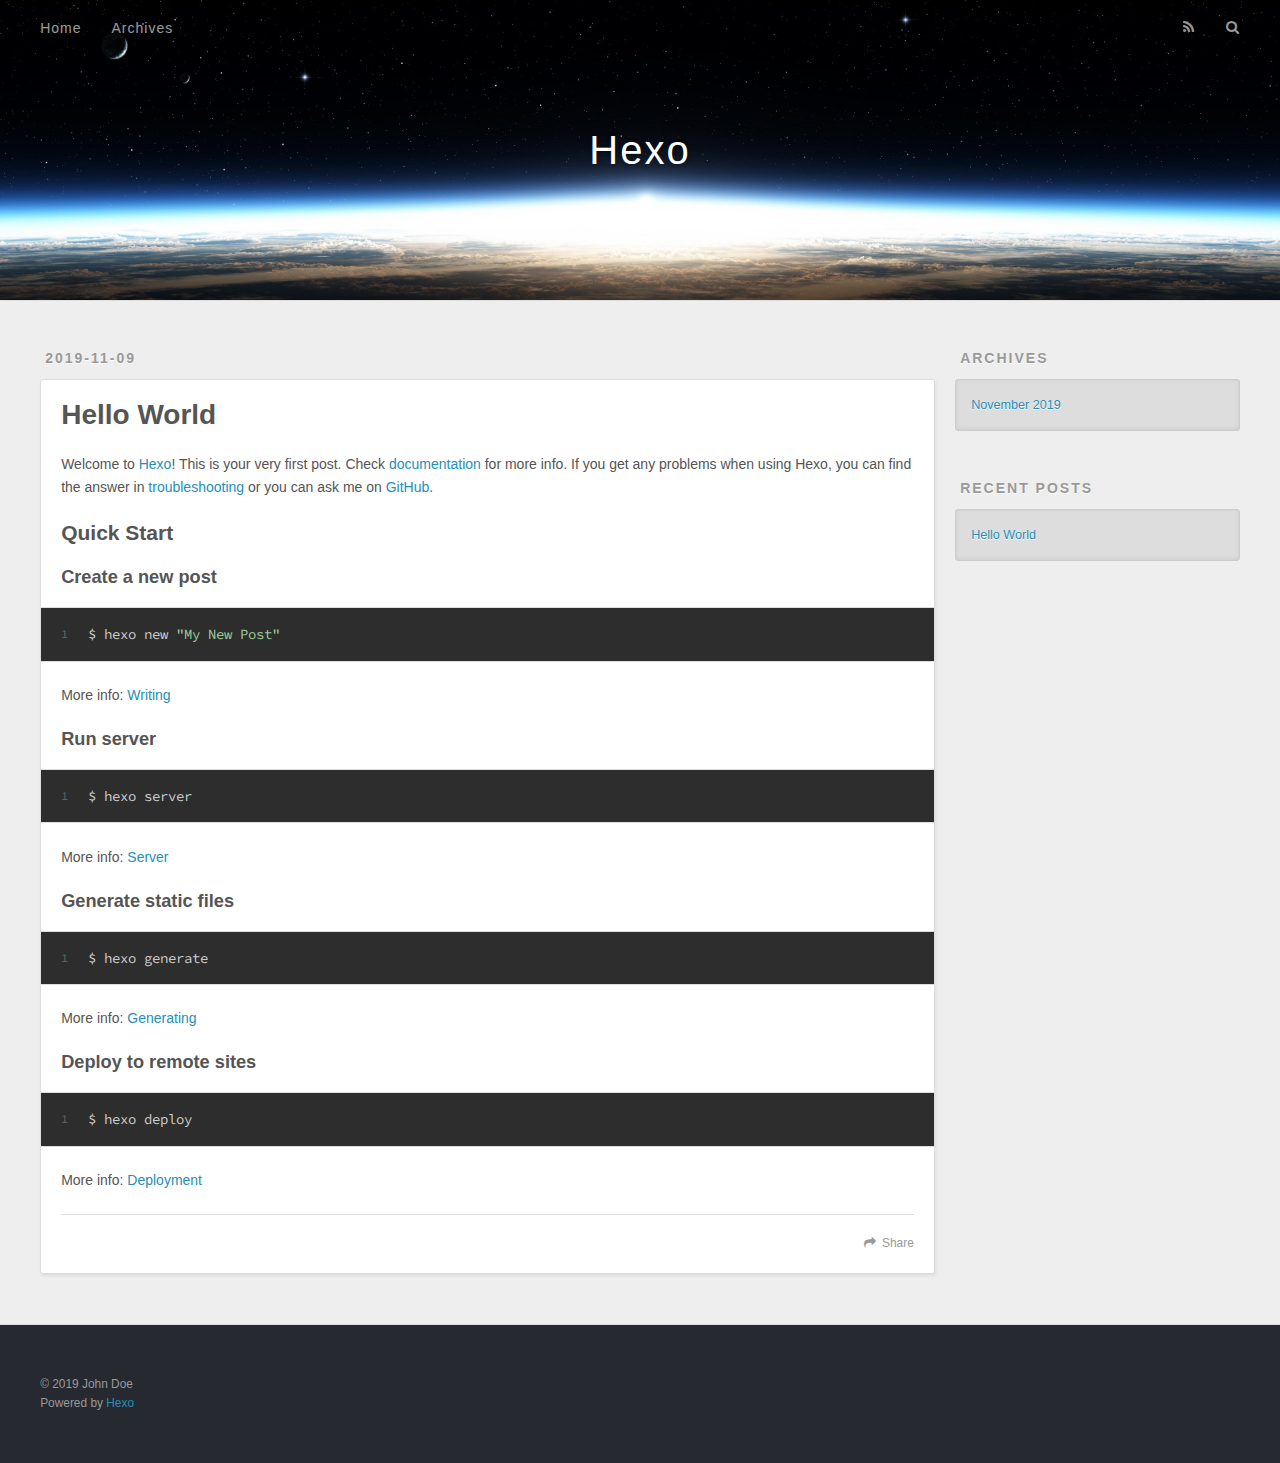
==== index.html @ 05f7bc06 "Site updated: 2019-11-09 18:05:44" ====
<!DOCTYPE html>
<html>
<head>
  <meta charset="utf-8">
  

  
  <title>Hexo</title>
  <meta name="viewport" content="width=device-width, initial-scale=1, maximum-scale=1">
  <meta property="og:type" content="website">
<meta property="og:title" content="Hexo">
<meta property="og:url" content="http:&#x2F;&#x2F;yoursite.com&#x2F;index.html">
<meta property="og:site_name" content="Hexo">
<meta property="og:locale" content="en">
<meta name="twitter:card" content="summary">
  
    <link rel="alternate" href="/atom.xml" title="Hexo" type="application/atom+xml">
  
  
    <link rel="icon" href="/favicon.png">
  
  
    <link href="//fonts.googleapis.com/css?family=Source+Code+Pro" rel="stylesheet" type="text/css">
  
  <link rel="stylesheet" href="/css/style.css">
</head>

<body>
  <div id="container">
    <div id="wrap">
      <header id="header">
  <div id="banner"></div>
  <div id="header-outer" class="outer">
    <div id="header-title" class="inner">
      <h1 id="logo-wrap">
        <a href="/" id="logo">Hexo</a>
      </h1>
      
    </div>
    <div id="header-inner" class="inner">
      <nav id="main-nav">
        <a id="main-nav-toggle" class="nav-icon"></a>
        
          <a class="main-nav-link" href="/">Home</a>
        
          <a class="main-nav-link" href="/archives">Archives</a>
        
      </nav>
      <nav id="sub-nav">
        
          <a id="nav-rss-link" class="nav-icon" href="/atom.xml" title="RSS Feed"></a>
        
        <a id="nav-search-btn" class="nav-icon" title="Search"></a>
      </nav>
      <div id="search-form-wrap">
        <form action="//google.com/search" method="get" accept-charset="UTF-8" class="search-form"><input type="search" name="q" class="search-form-input" placeholder="Search"><button type="submit" class="search-form-submit">&#xF002;</button><input type="hidden" name="sitesearch" value="http://yoursite.com"></form>
      </div>
    </div>
  </div>
</header>
      <div class="outer">
        <section id="main">
  
    <article id="post-hello-world" class="article article-type-post" itemscope itemprop="blogPost">
  <div class="article-meta">
    <a href="/2019/11/09/hello-world/" class="article-date">
  <time datetime="2019-11-09T09:49:12.282Z" itemprop="datePublished">2019-11-09</time>
</a>
    
  </div>
  <div class="article-inner">
    
    
      <header class="article-header">
        
  
    <h1 itemprop="name">
      <a class="article-title" href="/2019/11/09/hello-world/">Hello World</a>
    </h1>
  

      </header>
    
    <div class="article-entry" itemprop="articleBody">
      
        <p>Welcome to <a href="https://hexo.io/" target="_blank" rel="noopener">Hexo</a>! This is your very first post. Check <a href="https://hexo.io/docs/" target="_blank" rel="noopener">documentation</a> for more info. If you get any problems when using Hexo, you can find the answer in <a href="https://hexo.io/docs/troubleshooting.html" target="_blank" rel="noopener">troubleshooting</a> or you can ask me on <a href="https://github.com/hexojs/hexo/issues" target="_blank" rel="noopener">GitHub</a>.</p>
<h2 id="Quick-Start"><a href="#Quick-Start" class="headerlink" title="Quick Start"></a>Quick Start</h2><h3 id="Create-a-new-post"><a href="#Create-a-new-post" class="headerlink" title="Create a new post"></a>Create a new post</h3><figure class="highlight bash"><table><tr><td class="gutter"><pre><span class="line">1</span><br></pre></td><td class="code"><pre><span class="line">$ hexo new <span class="string">"My New Post"</span></span><br></pre></td></tr></table></figure>

<p>More info: <a href="https://hexo.io/docs/writing.html" target="_blank" rel="noopener">Writing</a></p>
<h3 id="Run-server"><a href="#Run-server" class="headerlink" title="Run server"></a>Run server</h3><figure class="highlight bash"><table><tr><td class="gutter"><pre><span class="line">1</span><br></pre></td><td class="code"><pre><span class="line">$ hexo server</span><br></pre></td></tr></table></figure>

<p>More info: <a href="https://hexo.io/docs/server.html" target="_blank" rel="noopener">Server</a></p>
<h3 id="Generate-static-files"><a href="#Generate-static-files" class="headerlink" title="Generate static files"></a>Generate static files</h3><figure class="highlight bash"><table><tr><td class="gutter"><pre><span class="line">1</span><br></pre></td><td class="code"><pre><span class="line">$ hexo generate</span><br></pre></td></tr></table></figure>

<p>More info: <a href="https://hexo.io/docs/generating.html" target="_blank" rel="noopener">Generating</a></p>
<h3 id="Deploy-to-remote-sites"><a href="#Deploy-to-remote-sites" class="headerlink" title="Deploy to remote sites"></a>Deploy to remote sites</h3><figure class="highlight bash"><table><tr><td class="gutter"><pre><span class="line">1</span><br></pre></td><td class="code"><pre><span class="line">$ hexo deploy</span><br></pre></td></tr></table></figure>

<p>More info: <a href="https://hexo.io/docs/one-command-deployment.html" target="_blank" rel="noopener">Deployment</a></p>

      
    </div>
    <footer class="article-footer">
      <a data-url="http://yoursite.com/2019/11/09/hello-world/" data-id="ck2re1bvu0000z8u7561v1zzx" class="article-share-link">Share</a>
      
      
    </footer>
  </div>
  
</article>


  


</section>
        
          <aside id="sidebar">
  
    

  
    

  
    
  
    
  <div class="widget-wrap">
    <h3 class="widget-title">Archives</h3>
    <div class="widget">
      <ul class="archive-list"><li class="archive-list-item"><a class="archive-list-link" href="/archives/2019/11/">November 2019</a></li></ul>
    </div>
  </div>


  
    
  <div class="widget-wrap">
    <h3 class="widget-title">Recent Posts</h3>
    <div class="widget">
      <ul>
        
          <li>
            <a href="/2019/11/09/hello-world/">Hello World</a>
          </li>
        
      </ul>
    </div>
  </div>

  
</aside>
        
      </div>
      <footer id="footer">
  
  <div class="outer">
    <div id="footer-info" class="inner">
      &copy; 2019 John Doe<br>
      Powered by <a href="http://hexo.io/" target="_blank">Hexo</a>
    </div>
  </div>
</footer>
    </div>
    <nav id="mobile-nav">
  
    <a href="/" class="mobile-nav-link">Home</a>
  
    <a href="/archives" class="mobile-nav-link">Archives</a>
  
</nav>
    

<script src="//ajax.googleapis.com/ajax/libs/jquery/2.0.3/jquery.min.js"></script>


  <link rel="stylesheet" href="/fancybox/jquery.fancybox.css">
  <script src="/fancybox/jquery.fancybox.pack.js"></script>


<script src="/js/script.js"></script>



  </div>
</body>
</html>
---- css/style.css ----
body {
  width: 100%;
}
body:before,
body:after {
  content: "";
  display: table;
}
body:after {
  clear: both;
}
html,
body,
div,
span,
applet,
object,
iframe,
h1,
h2,
h3,
h4,
h5,
h6,
p,
blockquote,
pre,
a,
abbr,
acronym,
address,
big,
cite,
code,
del,
dfn,
em,
img,
ins,
kbd,
q,
s,
samp,
small,
strike,
strong,
sub,
sup,
tt,
var,
dl,
dt,
dd,
ol,
ul,
li,
fieldset,
form,
label,
legend,
table,
caption,
tbody,
tfoot,
thead,
tr,
th,
td {
  margin: 0;
  padding: 0;
  border: 0;
  outline: 0;
  font-weight: inherit;
  font-style: inherit;
  font-family: inherit;
  font-size: 100%;
  vertical-align: baseline;
}
body {
  line-height: 1;
  color: #000;
  background: #fff;
}
ol,
ul {
  list-style: none;
}
table {
  border-collapse: separate;
  border-spacing: 0;
  vertical-align: middle;
}
caption,
th,
td {
  text-align: left;
  font-weight: normal;
  vertical-align: middle;
}
a img {
  border: none;
}
input,
button {
  margin: 0;
  padding: 0;
}
input::-moz-focus-inner,
button::-moz-focus-inner {
  border: 0;
  padding: 0;
}
@font-face {
  font-family: FontAwesome;
  font-style: normal;
  font-weight: normal;
  src: url("fonts/fontawesome-webfont.eot?v=#4.0.3");
  src: url("fonts/fontawesome-webfont.eot?#iefix&v=#4.0.3") format("embedded-opentype"), url("fonts/fontawesome-webfont.woff?v=#4.0.3") format("woff"), url("fonts/fontawesome-webfont.ttf?v=#4.0.3") format("truetype"), url("fonts/fontawesome-webfont.svg#fontawesomeregular?v=#4.0.3") format("svg");
}
html,
body,
#container {
  height: 100%;
}
body {
  background: #eee;
  font: 14px -apple-system, BlinkMacSystemFont, "Segoe UI", "Roboto", "Oxygen", "Ubuntu", "Cantarell", "Fira Sans", "Droid Sans", "Helvetica Neue", sans-serif;
  -webkit-text-size-adjust: 100%;
}
.outer {
  max-width: 1220px;
  margin: 0 auto;
  padding: 0 20px;
}
.outer:before,
.outer:after {
  content: "";
  display: table;
}
.outer:after {
  clear: both;
}
.inner {
  display: inline;
  float: left;
  width: 98.33333333333333%;
  margin: 0 0.833333333333333%;
}
.left,
.alignleft {
  float: left;
}
.right,
.alignright {
  float: right;
}
.clear {
  clear: both;
}
#container {
  position: relative;
}
.mobile-nav-on {
  overflow: hidden;
}
#wrap {
  height: 100%;
  width: 100%;
  position: absolute;
  top: 0;
  left: 0;
  -webkit-transition: 0.2s ease-out;
  -moz-transition: 0.2s ease-out;
  -ms-transition: 0.2s ease-out;
  transition: 0.2s ease-out;
  z-index: 1;
  background: #eee;
}
.mobile-nav-on #wrap {
  left: 280px;
}
@media screen and (min-width: 768px) {
  #main {
    display: inline;
    float: left;
    width: 73.33333333333333%;
    margin: 0 0.833333333333333%;
  }
}
.article-date,
.article-category-link,
.archive-year,
.widget-title {
  text-decoration: none;
  text-transform: uppercase;
  letter-spacing: 2px;
  color: #999;
  margin-bottom: 1em;
  margin-left: 5px;
  line-height: 1em;
  text-shadow: 0 1px #fff;
  font-weight: bold;
}
.article-inner,
.archive-article-inner {
  background: #fff;
  -webkit-box-shadow: 1px 2px 3px #ddd;
  box-shadow: 1px 2px 3px #ddd;
  border: 1px solid #ddd;
  border-radius: 3px;
}
.article-entry h1,
.widget h1 {
  font-size: 2em;
}
.article-entry h2,
.widget h2 {
  font-size: 1.5em;
}
.article-entry h3,
.widget h3 {
  font-size: 1.3em;
}
.article-entry h4,
.widget h4 {
  font-size: 1.2em;
}
.article-entry h5,
.widget h5 {
  font-size: 1em;
}
.article-entry h6,
.widget h6 {
  font-size: 1em;
  color: #999;
}
.article-entry hr,
.widget hr {
  border: 1px dashed #ddd;
}
.article-entry strong,
.widget strong {
  font-weight: bold;
}
.article-entry em,
.widget em,
.article-entry cite,
.widget cite {
  font-style: italic;
}
.article-entry sup,
.widget sup,
.article-entry sub,
.widget sub {
  font-size: 0.75em;
  line-height: 0;
  position: relative;
  vertical-align: baseline;
}
.article-entry sup,
.widget sup {
  top: -0.5em;
}
.article-entry sub,
.widget sub {
  bottom: -0.2em;
}
.article-entry small,
.widget small {
  font-size: 0.85em;
}
.article-entry acronym,
.widget acronym,
.article-entry abbr,
.widget abbr {
  border-bottom: 1px dotted;
}
.article-entry ul,
.widget ul,
.article-entry ol,
.widget ol,
.article-entry dl,
.widget dl {
  margin: 0 20px;
  line-height: 1.6em;
}
.article-entry ul ul,
.widget ul ul,
.article-entry ol ul,
.widget ol ul,
.article-entry ul ol,
.widget ul ol,
.article-entry ol ol,
.widget ol ol {
  margin-top: 0;
  margin-bottom: 0;
}
.article-entry ul,
.widget ul {
  list-style: disc;
}
.article-entry ol,
.widget ol {
  list-style: decimal;
}
.article-entry dt,
.widget dt {
  font-weight: bold;
}
#header {
  height: 300px;
  position: relative;
  border-bottom: 1px solid #ddd;
}
#header:before,
#header:after {
  content: "";
  position: absolute;
  left: 0;
  right: 0;
  height: 40px;
}
#header:before {
  top: 0;
  background: -webkit-linear-gradient(rgba(0,0,0,0.2), transparent);
  background: -moz-linear-gradient(rgba(0,0,0,0.2), transparent);
  background: -ms-linear-gradient(rgba(0,0,0,0.2), transparent);
  background: linear-gradient(rgba(0,0,0,0.2), transparent);
}
#header:after {
  bottom: 0;
  background: -webkit-linear-gradient(transparent, rgba(0,0,0,0.2));
  background: -moz-linear-gradient(transparent, rgba(0,0,0,0.2));
  background: -ms-linear-gradient(transparent, rgba(0,0,0,0.2));
  background: linear-gradient(transparent, rgba(0,0,0,0.2));
}
#header-outer {
  height: 100%;
  position: relative;
}
#header-inner {
  position: relative;
  overflow: hidden;
}
#banner {
  position: absolute;
  top: 0;
  left: 0;
  width: 100%;
  height: 100%;
  background: url("images/banner.jpg") center #000;
  -webkit-background-size: cover;
  -moz-background-size: cover;
  background-size: cover;
  z-index: -1;
}
#header-title {
  text-align: center;
  height: 40px;
  position: absolute;
  top: 50%;
  left: 0;
  margin-top: -20px;
}
#logo,
#subtitle {
  text-decoration: none;
  color: #fff;
  font-weight: 300;
  text-shadow: 0 1px 4px rgba(0,0,0,0.3);
}
#logo {
  font-size: 40px;
  line-height: 40px;
  letter-spacing: 2px;
}
#subtitle {
  font-size: 16px;
  line-height: 16px;
  letter-spacing: 1px;
}
#subtitle-wrap {
  margin-top: 16px;
}
#main-nav {
  float: left;
  margin-left: -15px;
}
.nav-icon,
.main-nav-link {
  float: left;
  color: #fff;
  opacity: 0.6;
  text-decoration: none;
  text-shadow: 0 1px rgba(0,0,0,0.2);
  -webkit-transition: opacity 0.2s;
  -moz-transition: opacity 0.2s;
  -ms-transition: opacity 0.2s;
  transition: opacity 0.2s;
  display: block;
  padding: 20px 15px;
}
.nav-icon:hover,
.main-nav-link:hover {
  opacity: 1;
}
.nav-icon {
  font-family: FontAwesome;
  text-align: center;
  font-size: 14px;
  width: 14px;
  height: 14px;
  padding: 20px 15px;
  position: relative;
  cursor: pointer;
}
.main-nav-link {
  font-weight: 300;
  letter-spacing: 1px;
}
@media screen and (max-width: 479px) {
  .main-nav-link {
    display: none;
  }
}
#main-nav-toggle {
  display: none;
}
#main-nav-toggle:before {
  content: "\f0c9";
}
@media screen and (max-width: 479px) {
  #main-nav-toggle {
    display: block;
  }
}
#sub-nav {
  float: right;
  margin-right: -15px;
}
#nav-rss-link:before {
  content: "\f09e";
}
#nav-search-btn:before {
  content: "\f002";
}
#search-form-wrap {
  position: absolute;
  top: 15px;
  width: 150px;
  height: 30px;
  right: -150px;
  opacity: 0;
  -webkit-transition: 0.2s ease-out;
  -moz-transition: 0.2s ease-out;
  -ms-transition: 0.2s ease-out;
  transition: 0.2s ease-out;
}
#search-form-wrap.on {
  opacity: 1;
  right: 0;
}
@media screen and (max-width: 479px) {
  #search-form-wrap {
    width: 100%;
    right: -100%;
  }
}
.search-form {
  position: absolute;
  top: 0;
  left: 0;
  right: 0;
  background: #fff;
  padding: 5px 15px;
  border-radius: 15px;
  -webkit-box-shadow: 0 0 10px rgba(0,0,0,0.3);
  box-shadow: 0 0 10px rgba(0,0,0,0.3);
}
.search-form-input {
  border: none;
  background: none;
  color: #555;
  width: 100%;
  font: 13px -apple-system, BlinkMacSystemFont, "Segoe UI", "Roboto", "Oxygen", "Ubuntu", "Cantarell", "Fira Sans", "Droid Sans", "Helvetica Neue", sans-serif;
  outline: none;
}
.search-form-input::-webkit-search-results-decoration,
.search-form-input::-webkit-search-cancel-button {
  -webkit-appearance: none;
}
.search-form-submit {
  position: absolute;
  top: 50%;
  right: 10px;
  margin-top: -7px;
  font: 13px FontAwesome;
  border: none;
  background: none;
  color: #bbb;
  cursor: pointer;
}
.search-form-submit:hover,
.search-form-submit:focus {
  color: #777;
}
.article {
  margin: 50px 0;
}
.article-inner {
  overflow: hidden;
}
.article-meta:before,
.article-meta:after {
  content: "";
  display: table;
}
.article-meta:after {
  clear: both;
}
.article-date {
  float: left;
}
.article-category {
  float: left;
  line-height: 1em;
  color: #ccc;
  text-shadow: 0 1px #fff;
  margin-left: 8px;
}
.article-category:before {
  content: "\2022";
}
.article-category-link {
  margin: 0 12px 1em;
}
.article-header {
  padding: 20px 20px 0;
}
.article-title {
  text-decoration: none;
  font-size: 2em;
  font-weight: bold;
  color: #555;
  line-height: 1.1em;
  -webkit-transition: color 0.2s;
  -moz-transition: color 0.2s;
  -ms-transition: color 0.2s;
  transition: color 0.2s;
}
a.article-title:hover {
  color: #258fb8;
}
.article-entry {
  color: #555;
  padding: 0 20px;
}
.article-entry:before,
.article-entry:after {
  content: "";
  display: table;
}
.article-entry:after {
  clear: both;
}
.article-entry p,
.article-entry table {
  line-height: 1.6em;
  margin: 1.6em 0;
}
.article-entry h1,
.article-entry h2,
.article-entry h3,
.article-entry h4,
.article-entry h5,
.article-entry h6 {
  font-weight: bold;
}
.article-entry h1,
.article-entry h2,
.article-entry h3,
.article-entry h4,
.article-entry h5,
.article-entry h6 {
  line-height: 1.1em;
  margin: 1.1em 0;
}
.article-entry a {
  color: #258fb8;
  text-decoration: none;
}
.article-entry a:hover {
  text-decoration: underline;
}
.article-entry ul,
.article-entry ol,
.article-entry dl {
  margin-top: 1.6em;
  margin-bottom: 1.6em;
}
.article-entry img,
.article-entry video {
  max-width: 100%;
  height: auto;
  display: block;
  margin: auto;
}
.article-entry iframe {
  border: none;
}
.article-entry table {
  width: 100%;
  border-collapse: collapse;
  border-spacing: 0;
}
.article-entry th {
  font-weight: bold;
  border-bottom: 3px solid #ddd;
  padding-bottom: 0.5em;
}
.article-entry td {
  border-bottom: 1px solid #ddd;
  padding: 10px 0;
}
.article-entry blockquote {
  font-family: Georgia, "Times New Roman", serif;
  font-size: 1.4em;
  margin: 1.6em 20px;
  text-align: center;
}
.article-entry blockquote footer {
  font-size: 14px;
  margin: 1.6em 0;
  font-family: -apple-system, BlinkMacSystemFont, "Segoe UI", "Roboto", "Oxygen", "Ubuntu", "Cantarell", "Fira Sans", "Droid Sans", "Helvetica Neue", sans-serif;
}
.article-entry blockquote footer cite:before {
  content: "—";
  padding: 0 0.5em;
}
.article-entry .pullquote {
  text-align: left;
  width: 45%;
  margin: 0;
}
.article-entry .pullquote.left {
  margin-left: 0.5em;
  margin-right: 1em;
}
.article-entry .pullquote.right {
  margin-right: 0.5em;
  margin-left: 1em;
}
.article-entry .caption {
  color: #999;
  display: block;
  font-size: 0.9em;
  margin-top: 0.5em;
  position: relative;
  text-align: center;
}
.article-entry .video-container {
  position: relative;
  padding-top: 56.25%;
  height: 0;
  overflow: hidden;
}
.article-entry .video-container iframe,
.article-entry .video-container object,
.article-entry .video-container embed {
  position: absolute;
  top: 0;
  left: 0;
  width: 100%;
  height: 100%;
  margin-top: 0;
}
.article-more-link a {
  display: inline-block;
  line-height: 1em;
  padding: 6px 15px;
  border-radius: 15px;
  background: #eee;
  color: #999;
  text-shadow: 0 1px #fff;
  text-decoration: none;
}
.article-more-link a:hover {
  background: #258fb8;
  color: #fff;
  text-decoration: none;
  text-shadow: 0 1px #1e7293;
}
.article-footer {
  font-size: 0.85em;
  line-height: 1.6em;
  border-top: 1px solid #ddd;
  padding-top: 1.6em;
  margin: 0 20px 20px;
}
.article-footer:before,
.article-footer:after {
  content: "";
  display: table;
}
.article-footer:after {
  clear: both;
}
.article-footer a {
  color: #999;
  text-decoration: none;
}
.article-footer a:hover {
  color: #555;
}
.article-tag-list-item {
  float: left;
  margin-right: 10px;
}
.article-tag-list-link:before {
  content: "#";
}
.article-comment-link {
  float: right;
}
.article-comment-link:before {
  content: "\f075";
  font-family: FontAwesome;
  padding-right: 8px;
}
.article-share-link {
  cursor: pointer;
  float: right;
  margin-left: 20px;
}
.article-share-link:before {
  content: "\f064";
  font-family: FontAwesome;
  padding-right: 6px;
}
#article-nav {
  position: relative;
}
#article-nav:before,
#article-nav:after {
  content: "";
  display: table;
}
#article-nav:after {
  clear: both;
}
@media screen and (min-width: 768px) {
  #article-nav {
    margin: 50px 0;
  }
  #article-nav:before {
    width: 8px;
    height: 8px;
    position: absolute;
    top: 50%;
    left: 50%;
    margin-top: -4px;
    margin-left: -4px;
    content: "";
    border-radius: 50%;
    background: #ddd;
    -webkit-box-shadow: 0 1px 2px #fff;
    box-shadow: 0 1px 2px #fff;
  }
}
.article-nav-link-wrap {
  text-decoration: none;
  text-shadow: 0 1px #fff;
  color: #999;
  -webkit-box-sizing: border-box;
  -moz-box-sizing: border-box;
  box-sizing: border-box;
  margin-top: 50px;
  text-align: center;
  display: block;
}
.article-nav-link-wrap:hover {
  color: #555;
}
@media screen and (min-width: 768px) {
  .article-nav-link-wrap {
    width: 50%;
    margin-top: 0;
  }
}
@media screen and (min-width: 768px) {
  #article-nav-newer {
    float: left;
    text-align: right;
    padding-right: 20px;
  }
}
@media screen and (min-width: 768px) {
  #article-nav-older {
    float: right;
    text-align: left;
    padding-left: 20px;
  }
}
.article-nav-caption {
  text-transform: uppercase;
  letter-spacing: 2px;
  color: #ddd;
  line-height: 1em;
  font-weight: bold;
}
#article-nav-newer .article-nav-caption {
  margin-right: -2px;
}
.article-nav-title {
  font-size: 0.85em;
  line-height: 1.6em;
  margin-top: 0.5em;
}
.article-share-box {
  position: absolute;
  display: none;
  background: #fff;
  -webkit-box-shadow: 1px 2px 10px rgba(0,0,0,0.2);
  box-shadow: 1px 2px 10px rgba(0,0,0,0.2);
  border-radius: 3px;
  margin-left: -145px;
  overflow: hidden;
  z-index: 1;
}
.article-share-box.on {
  display: block;
}
.article-share-input {
  width: 100%;
  background: none;
  -webkit-box-sizing: border-box;
  -moz-box-sizing: border-box;
  box-sizing: border-box;
  font: 14px -apple-system, BlinkMacSystemFont, "Segoe UI", "Roboto", "Oxygen", "Ubuntu", "Cantarell", "Fira Sans", "Droid Sans", "Helvetica Neue", sans-serif;
  padding: 0 15px;
  color: #555;
  outline: none;
  border: 1px solid #ddd;
  border-radius: 3px 3px 0 0;
  height: 36px;
  line-height: 36px;
}
.article-share-links {
  background: #eee;
}
.article-share-links:before,
.article-share-links:after {
  content: "";
  display: table;
}
.article-share-links:after {
  clear: both;
}
.article-share-twitter,
.article-share-facebook,
.article-share-pinterest,
.article-share-google {
  width: 50px;
  height: 36px;
  display: block;
  float: left;
  position: relative;
  color: #999;
  text-shadow: 0 1px #fff;
}
.article-share-twitter:before,
.article-share-facebook:before,
.article-share-pinterest:before,
.article-share-google:before {
  font-size: 20px;
  font-family: FontAwesome;
  width: 20px;
  height: 20px;
  position: absolute;
  top: 50%;
  left: 50%;
  margin-top: -10px;
  margin-left: -10px;
  text-align: center;
}
.article-share-twitter:hover,
.article-share-facebook:hover,
.article-share-pinterest:hover,
.article-share-google:hover {
  color: #fff;
}
.article-share-twitter:before {
  content: "\f099";
}
.article-share-twitter:hover {
  background: #00aced;
  text-shadow: 0 1px #008abe;
}
.article-share-facebook:before {
  content: "\f09a";
}
.article-share-facebook:hover {
  background: #3b5998;
  text-shadow: 0 1px #2f477a;
}
.article-share-pinterest:before {
  content: "\f0d2";
}
.article-share-pinterest:hover {
  background: #cb2027;
  text-shadow: 0 1px #a21a1f;
}
.article-share-google:before {
  content: "\f0d5";
}
.article-share-google:hover {
  background: #dd4b39;
  text-shadow: 0 1px #be3221;
}
.article-gallery {
  background: #000;
  position: relative;
}
.article-gallery-photos {
  position: relative;
  overflow: hidden;
}
.article-gallery-img {
  display: none;
  max-width: 100%;
}
.article-gallery-img:first-child {
  display: block;
}
.article-gallery-img.loaded {
  position: absolute;
  display: block;
}
.article-gallery-img img {
  display: block;
  max-width: 100%;
  margin: 0 auto;
}
#comments {
  background: #fff;
  -webkit-box-shadow: 1px 2px 3px #ddd;
  box-shadow: 1px 2px 3px #ddd;
  padding: 20px;
  border: 1px solid #ddd;
  border-radius: 3px;
  margin: 50px 0;
}
#comments a {
  color: #258fb8;
}
.archives-wrap {
  margin: 50px 0;
}
.archives:before,
.archives:after {
  content: "";
  display: table;
}
.archives:after {
  clear: both;
}
.archive-year-wrap {
  margin-bottom: 1em;
}
.archives {
  -webkit-column-gap: 10px;
  -moz-column-gap: 10px;
  column-gap: 10px;
}
@media screen and (min-width: 480px) and (max-width: 767px) {
  .archives {
    -webkit-column-count: 2;
    -moz-column-count: 2;
    column-count: 2;
  }
}
@media screen and (min-width: 768px) {
  .archives {
    -webkit-column-count: 3;
    -moz-column-count: 3;
    column-count: 3;
  }
}
.archive-article {
  -webkit-column-break-inside: avoid;
  page-break-inside: avoid;
  overflow: hidden;
  break-inside: avoid-column;
}
.archive-article-inner {
  padding: 10px;
  margin-bottom: 15px;
}
.archive-article-title {
  text-decoration: none;
  font-weight: bold;
  color: #555;
  -webkit-transition: color 0.2s;
  -moz-transition: color 0.2s;
  -ms-transition: color 0.2s;
  transition: color 0.2s;
  line-height: 1.6em;
}
.archive-article-title:hover {
  color: #258fb8;
}
.archive-article-footer {
  margin-top: 1em;
}
.archive-article-date {
  color: #999;
  text-decoration: none;
  font-size: 0.85em;
  line-height: 1em;
  margin-bottom: 0.5em;
  display: block;
}
#page-nav {
  margin: 50px auto;
  background: #fff;
  -webkit-box-shadow: 1px 2px 3px #ddd;
  box-shadow: 1px 2px 3px #ddd;
  border: 1px solid #ddd;
  border-radius: 3px;
  text-align: center;
  color: #999;
  overflow: hidden;
}
#page-nav:before,
#page-nav:after {
  content: "";
  display: table;
}
#page-nav:after {
  clear: both;
}
#page-nav a,
#page-nav span {
  padding: 10px 20px;
  line-height: 1;
  height: 2ex;
}
#page-nav a {
  color: #999;
  text-decoration: none;
}
#page-nav a:hover {
  background: #999;
  color: #fff;
}
#page-nav .prev {
  float: left;
}
#page-nav .next {
  float: right;
}
#page-nav .page-number {
  display: inline-block;
}
@media screen and (max-width: 479px) {
  #page-nav .page-number {
    display: none;
  }
}
#page-nav .current {
  color: #555;
  font-weight: bold;
}
#page-nav .space {
  color: #ddd;
}
#footer {
  background: #262a30;
  padding: 50px 0;
  border-top: 1px solid #ddd;
  color: #999;
}
#footer a {
  color: #258fb8;
  text-decoration: none;
}
#footer a:hover {
  text-decoration: underline;
}
#footer-info {
  line-height: 1.6em;
  font-size: 0.85em;
}
.article-entry pre,
.article-entry .highlight {
  background: #2d2d2d;
  margin: 0 -20px;
  padding: 15px 20px;
  border-style: solid;
  border-color: #ddd;
  border-width: 1px 0;
  overflow: auto;
  color: #ccc;
  line-height: 22.400000000000002px;
}
.article-entry .highlight .gutter pre,
.article-entry .gist .gist-file .gist-data .line-numbers {
  color: #666;
  font-size: 0.85em;
}
.article-entry pre,
.article-entry code {
  font-family: "Source Code Pro", Consolas, Monaco, Menlo, Consolas, monospace;
}
.article-entry code {
  background: #eee;
  text-shadow: 0 1px #fff;
  padding: 0 0.3em;
}
.article-entry pre code {
  background: none;
  text-shadow: none;
  padding: 0;
}
.article-entry .highlight pre {
  border: none;
  margin: 0;
  padding: 0;
}
.article-entry .highlight table {
  margin: 0;
  width: auto;
}
.article-entry .highlight td {
  border: none;
  padding: 0;
}
.article-entry .highlight figcaption {
  font-size: 0.85em;
  color: #999;
  line-height: 1em;
  margin-bottom: 1em;
}
.article-entry .highlight figcaption:before,
.article-entry .highlight figcaption:after {
  content: "";
  display: table;
}
.article-entry .highlight figcaption:after {
  clear: both;
}
.article-entry .highlight figcaption a {
  float: right;
}
.article-entry .highlight .gutter pre {
  text-align: right;
  padding-right: 20px;
}
.article-entry .highlight .line {
  height: 22.400000000000002px;
}
.article-entry .highlight .line.marked {
  background: #515151;
}
.article-entry .gist {
  margin: 0 -20px;
  border-style: solid;
  border-color: #ddd;
  border-width: 1px 0;
  background: #2d2d2d;
  padding: 15px 20px 15px 0;
}
.article-entry .gist .gist-file {
  border: none;
  font-family: "Source Code Pro", Consolas, Monaco, Menlo, Consolas, monospace;
  margin: 0;
}
.article-entry .gist .gist-file .gist-data {
  background: none;
  border: none;
}
.article-entry .gist .gist-file .gist-data .line-numbers {
  background: none;
  border: none;
  padding: 0 20px 0 0;
}
.article-entry .gist .gist-file .gist-data .line-data {
  padding: 0 !important;
}
.article-entry .gist .gist-file .highlight {
  margin: 0;
  padding: 0;
  border: none;
}
.article-entry .gist .gist-file .gist-meta {
  background: #2d2d2d;
  color: #999;
  font: 0.85em -apple-system, BlinkMacSystemFont, "Segoe UI", "Roboto", "Oxygen", "Ubuntu", "Cantarell", "Fira Sans", "Droid Sans", "Helvetica Neue", sans-serif;
  text-shadow: 0 0;
  padding: 0;
  margin-top: 1em;
  margin-left: 20px;
}
.article-entry .gist .gist-file .gist-meta a {
  color: #258fb8;
  font-weight: normal;
}
.article-entry .gist .gist-file .gist-meta a:hover {
  text-decoration: underline;
}
pre .comment,
pre .title {
  color: #999;
}
pre .variable,
pre .attribute,
pre .tag,
pre .regexp,
pre .ruby .constant,
pre .xml .tag .title,
pre .xml .pi,
pre .xml .doctype,
pre .html .doctype,
pre .css .id,
pre .css .class,
pre .css .pseudo {
  color: #f2777a;
}
pre .number,
pre .preprocessor,
pre .built_in,
pre .literal,
pre .params,
pre .constant {
  color: #f99157;
}
pre .class,
pre .ruby .class .title,
pre .css .rules .attribute {
  color: #9c9;
}
pre .string,
pre .value,
pre .inheritance,
pre .header,
pre .ruby .symbol,
pre .xml .cdata {
  color: #9c9;
}
pre .css .hexcolor {
  color: #6cc;
}
pre .function,
pre .python .decorator,
pre .python .title,
pre .ruby .function .title,
pre .ruby .title .keyword,
pre .perl .sub,
pre .javascript .title,
pre .coffeescript .title {
  color: #69c;
}
pre .keyword,
pre .javascript .function {
  color: #c9c;
}
@media screen and (max-width: 479px) {
  #mobile-nav {
    position: absolute;
    top: 0;
    left: 0;
    width: 280px;
    height: 100%;
    background: #191919;
    border-right: 1px solid #fff;
  }
}
@media screen and (max-width: 479px) {
  .mobile-nav-link {
    display: block;
    color: #999;
    text-decoration: none;
    padding: 15px 20px;
    font-weight: bold;
  }
  .mobile-nav-link:hover {
    color: #fff;
  }
}
@media screen and (min-width: 768px) {
  #sidebar {
    display: inline;
    float: left;
    width: 23.333333333333332%;
    margin: 0 0.833333333333333%;
  }
}
.widget-wrap {
  margin: 50px 0;
}
.widget {
  color: #777;
  text-shadow: 0 1px #fff;
  background: #ddd;
  -webkit-box-shadow: 0 -1px 4px #ccc inset;
  box-shadow: 0 -1px 4px #ccc inset;
  border: 1px solid #ccc;
  padding: 15px;
  border-radius: 3px;
}
.widget a {
  color: #258fb8;
  text-decoration: none;
}
.widget a:hover {
  text-decoration: underline;
}
.widget ul ul,
.widget ol ul,
.widget dl ul,
.widget ul ol,
.widget ol ol,
.widget dl ol,
.widget ul dl,
.widget ol dl,
.widget dl dl {
  margin-left: 15px;
  list-style: disc;
}
.widget {
  line-height: 1.6em;
  word-wrap: break-word;
  font-size: 0.9em;
}
.widget ul,
.widget ol {
  list-style: none;
  margin: 0;
}
.widget ul ul,
.widget ol ul,
.widget ul ol,
.widget ol ol {
  margin: 0 20px;
}
.widget ul ul,
.widget ol ul {
  list-style: disc;
}
.widget ul ol,
.widget ol ol {
  list-style: decimal;
}
.category-list-count,
.tag-list-count,
.archive-list-count {
  padding-left: 5px;
  color: #999;
  font-size: 0.85em;
}
.category-list-count:before,
.tag-list-count:before,
.archive-list-count:before {
  content: "(";
}
.category-list-count:after,
.tag-list-count:after,
.archive-list-count:after {
  content: ")";
}
.tagcloud a {
  margin-right: 5px;
  display: inline-block;
}
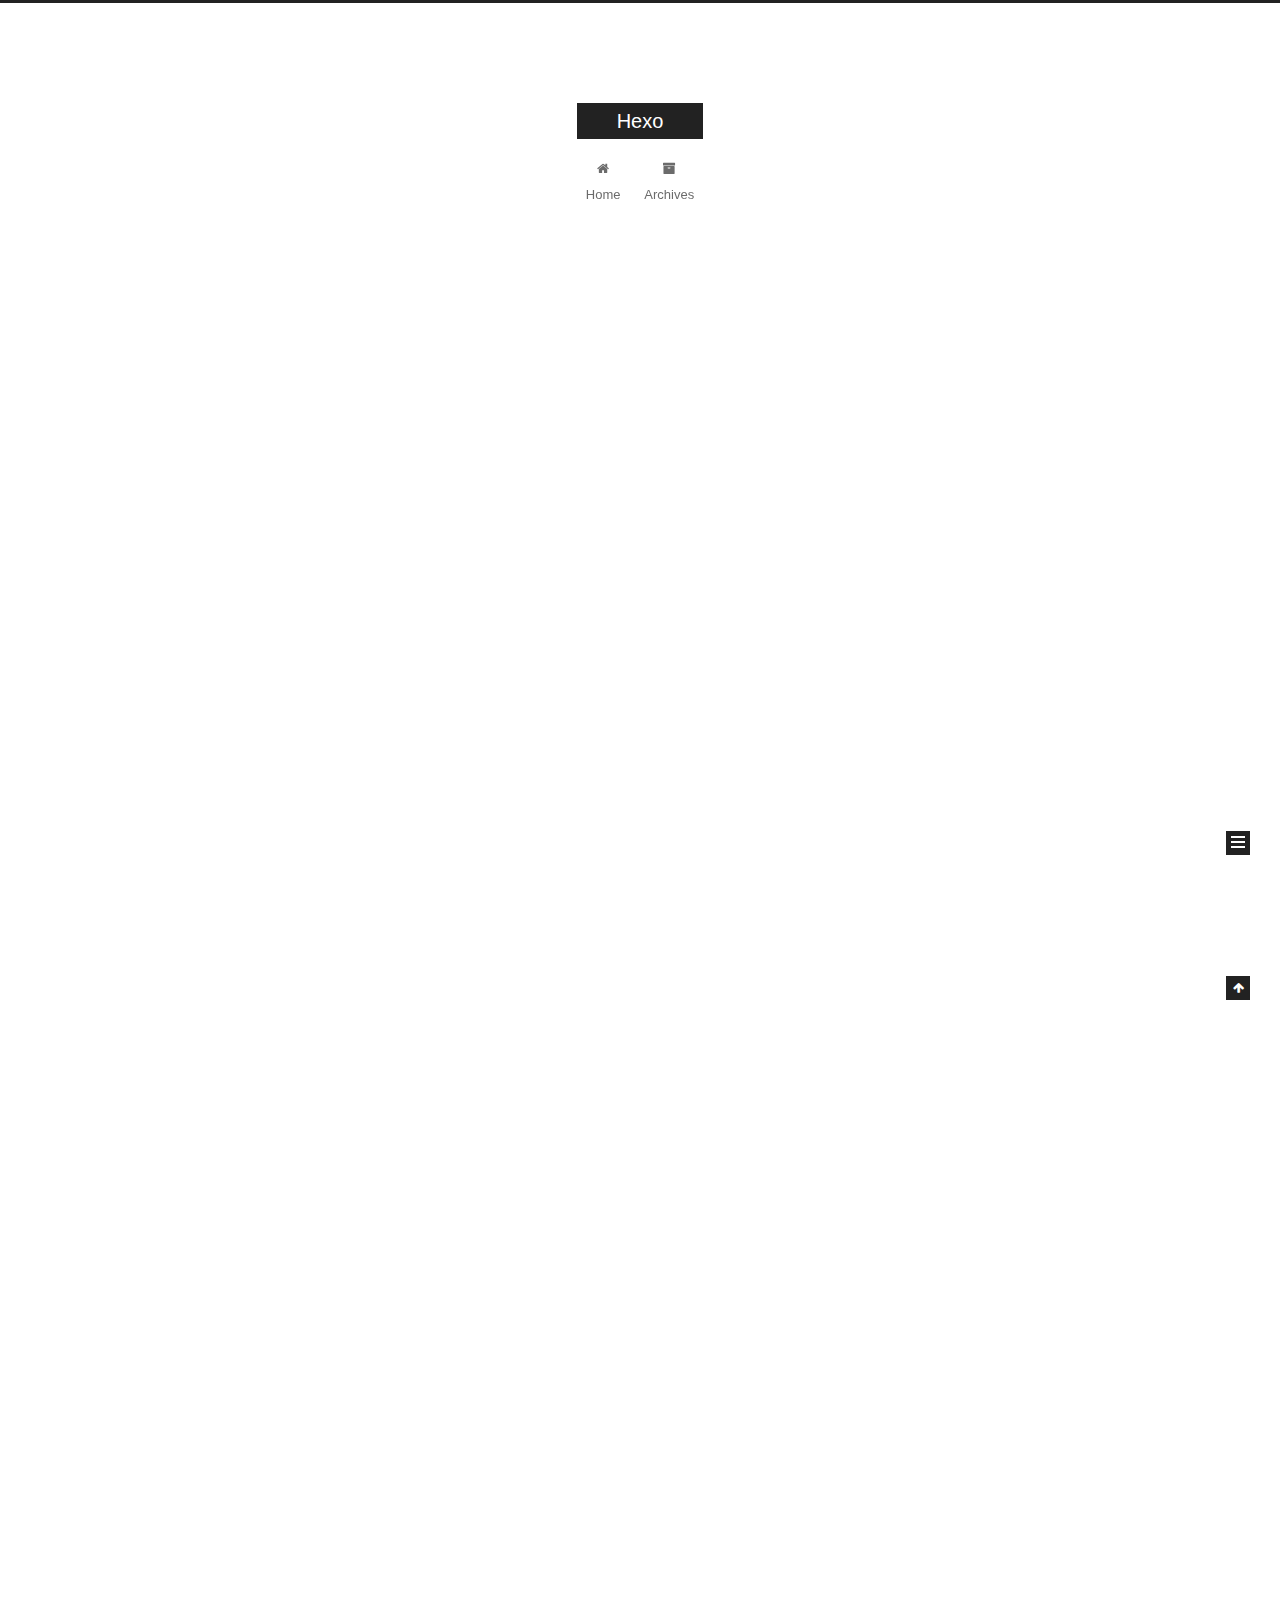
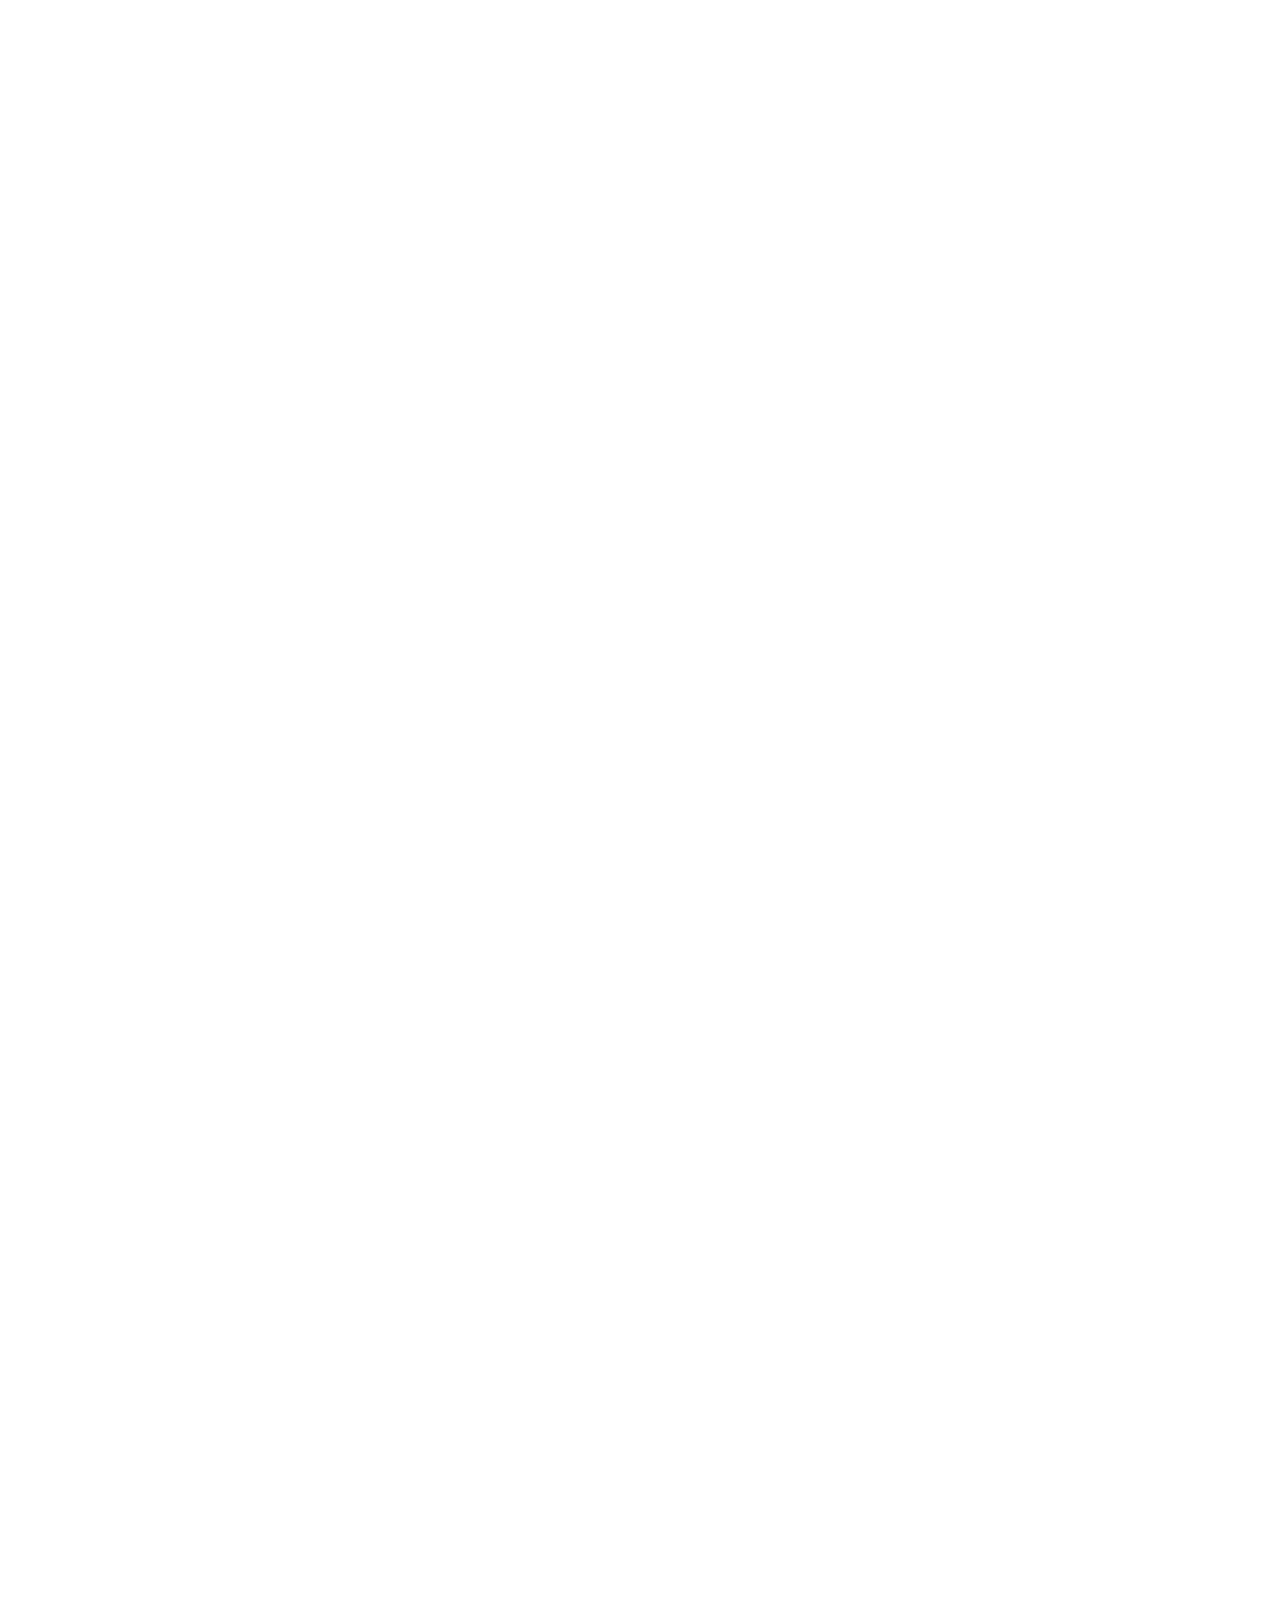
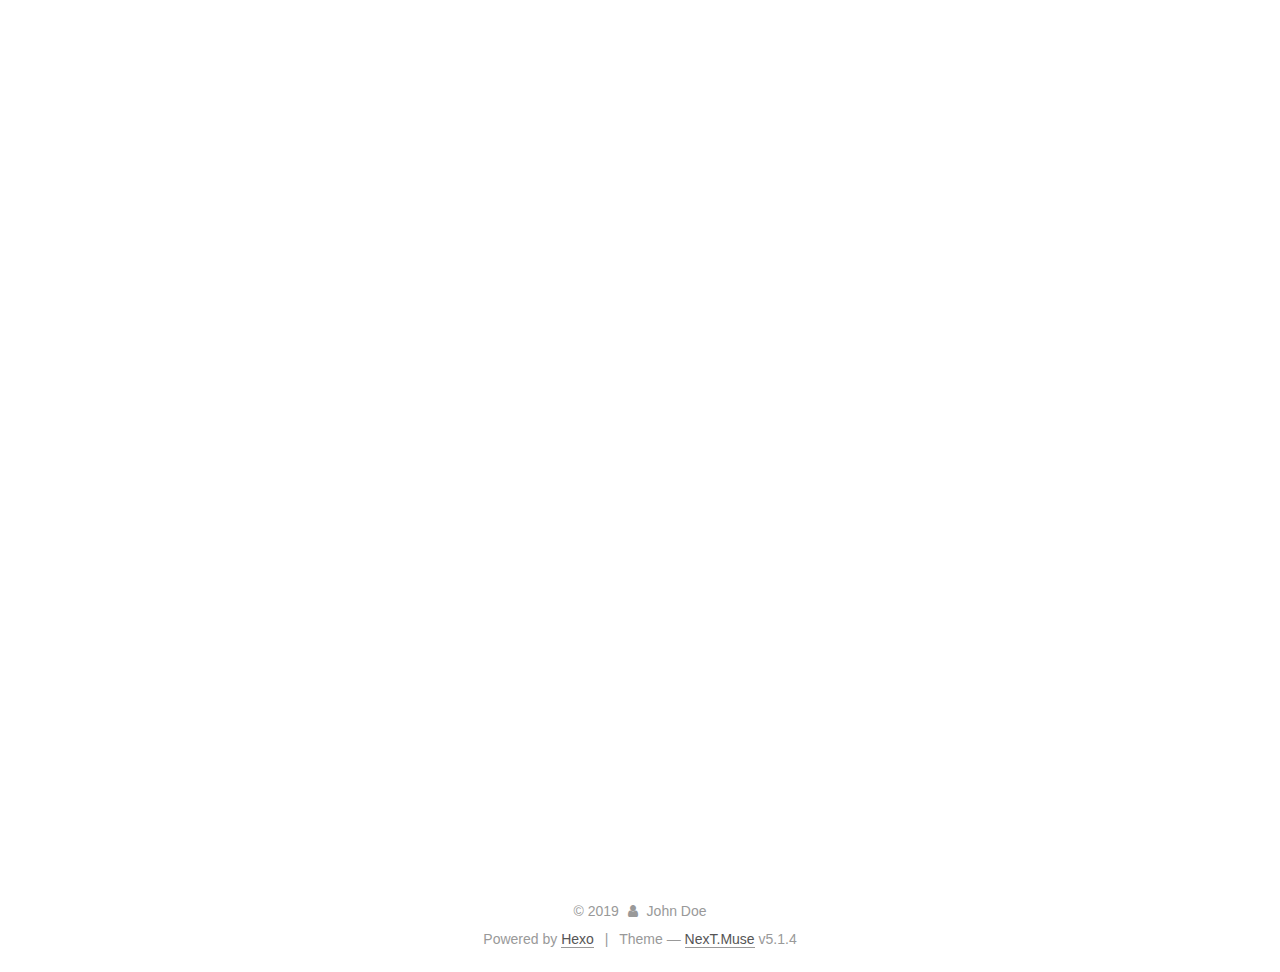
==== commit 31c291f6: "Site updated: 2019-11-09 18:18:52" ====
--- a/index.html
+++ b/index.html
@@ -1,187 +1,766 @@
 <!DOCTYPE html>
-<html>
+
+
+
+  
+
+
+<html class="theme-next muse use-motion" lang="en">
 <head>
-  <meta charset="utf-8">
-  
-
-  
-  <title>Hexo</title>
-  <meta name="viewport" content="width=device-width, initial-scale=1, maximum-scale=1">
-  <meta property="og:type" content="website">
+  <meta charset="UTF-8"/>
+<meta http-equiv="X-UA-Compatible" content="IE=edge" />
+<meta name="viewport" content="width=device-width, initial-scale=1, maximum-scale=1"/>
+<meta name="theme-color" content="#222">
+
+
+
+
+
+
+
+
+
+<meta http-equiv="Cache-Control" content="no-transform" />
+<meta http-equiv="Cache-Control" content="no-siteapp" />
+
+
+
+
+
+
+
+
+
+
+
+
+
+
+
+
+  
+  
+  <link href="/lib/fancybox/source/jquery.fancybox.css?v=2.1.5" rel="stylesheet" type="text/css" />
+
+
+
+
+
+
+
+<link href="/lib/font-awesome/css/font-awesome.min.css?v=4.6.2" rel="stylesheet" type="text/css" />
+
+<link href="/css/main.css?v=5.1.4" rel="stylesheet" type="text/css" />
+
+
+  <link rel="apple-touch-icon" sizes="180x180" href="/images/apple-touch-icon-next.png?v=5.1.4">
+
+
+  <link rel="icon" type="image/png" sizes="32x32" href="/images/favicon-32x32-next.png?v=5.1.4">
+
+
+  <link rel="icon" type="image/png" sizes="16x16" href="/images/favicon-16x16-next.png?v=5.1.4">
+
+
+  <link rel="mask-icon" href="/images/logo.svg?v=5.1.4" color="#222">
+
+
+
+
+
+  <meta name="keywords" content="Hexo, NexT" />
+
+
+
+
+
+
+
+
+
+
+<meta property="og:type" content="website">
 <meta property="og:title" content="Hexo">
 <meta property="og:url" content="http:&#x2F;&#x2F;yoursite.com&#x2F;index.html">
 <meta property="og:site_name" content="Hexo">
 <meta property="og:locale" content="en">
 <meta name="twitter:card" content="summary">
-  
-    <link rel="alternate" href="/atom.xml" title="Hexo" type="application/atom+xml">
-  
-  
-    <link rel="icon" href="/favicon.png">
-  
-  
-    <link href="//fonts.googleapis.com/css?family=Source+Code+Pro" rel="stylesheet" type="text/css">
-  
-  <link rel="stylesheet" href="/css/style.css">
+
+
+
+<script type="text/javascript" id="hexo.configurations">
+  var NexT = window.NexT || {};
+  var CONFIG = {
+    root: '/',
+    scheme: 'Muse',
+    version: '5.1.4',
+    sidebar: {"position":"left","display":"post","offset":12,"b2t":false,"scrollpercent":false,"onmobile":false},
+    fancybox: true,
+    tabs: true,
+    motion: {"enable":true,"async":false,"transition":{"post_block":"fadeIn","post_header":"slideDownIn","post_body":"slideDownIn","coll_header":"slideLeftIn","sidebar":"slideUpIn"}},
+    duoshuo: {
+      userId: '0',
+      author: 'Author'
+    },
+    algolia: {
+      applicationID: '',
+      apiKey: '',
+      indexName: '',
+      hits: {"per_page":10},
+      labels: {"input_placeholder":"Search for Posts","hits_empty":"We didn't find any results for the search: ${query}","hits_stats":"${hits} results found in ${time} ms"}
+    }
+  };
+</script>
+
+
+
+  <link rel="canonical" href="http://yoursite.com/"/>
+
+
+
+
+
+  <title>Hexo</title>
+  
+
+
+
+
+
+
+
+
 </head>
 
-<body>
-  <div id="container">
-    <div id="wrap">
-      <header id="header">
-  <div id="banner"></div>
-  <div id="header-outer" class="outer">
-    <div id="header-title" class="inner">
-      <h1 id="logo-wrap">
-        <a href="/" id="logo">Hexo</a>
-      </h1>
-      
+<body itemscope itemtype="http://schema.org/WebPage" lang="en">
+
+  
+  
+    
+  
+
+  <div class="container sidebar-position-left 
+  page-home">
+    <div class="headband"></div>
+
+    <header id="header" class="header" itemscope itemtype="http://schema.org/WPHeader">
+      <div class="header-inner"><div class="site-brand-wrapper">
+  <div class="site-meta ">
+    
+
+    <div class="custom-logo-site-title">
+      <a href="/"  class="brand" rel="start">
+        <span class="logo-line-before"><i></i></span>
+        <span class="site-title">Hexo</span>
+        <span class="logo-line-after"><i></i></span>
+      </a>
     </div>
-    <div id="header-inner" class="inner">
-      <nav id="main-nav">
-        <a id="main-nav-toggle" class="nav-icon"></a>
-        
-          <a class="main-nav-link" href="/">Home</a>
-        
-          <a class="main-nav-link" href="/archives">Archives</a>
-        
-      </nav>
-      <nav id="sub-nav">
-        
-          <a id="nav-rss-link" class="nav-icon" href="/atom.xml" title="RSS Feed"></a>
-        
-        <a id="nav-search-btn" class="nav-icon" title="Search"></a>
-      </nav>
-      <div id="search-form-wrap">
-        <form action="//google.com/search" method="get" accept-charset="UTF-8" class="search-form"><input type="search" name="q" class="search-form-input" placeholder="Search"><button type="submit" class="search-form-submit">&#xF002;</button><input type="hidden" name="sitesearch" value="http://yoursite.com"></form>
-      </div>
+      
+        <p class="site-subtitle"></p>
+      
+  </div>
+
+  <div class="site-nav-toggle">
+    <button>
+      <span class="btn-bar"></span>
+      <span class="btn-bar"></span>
+      <span class="btn-bar"></span>
+    </button>
+  </div>
+</div>
+
+<nav class="site-nav">
+  
+
+  
+    <ul id="menu" class="menu">
+      
+        
+        <li class="menu-item menu-item-home">
+          <a href="/%20" rel="section">
+            
+              <i class="menu-item-icon fa fa-fw fa-home"></i> <br />
+            
+            Home
+          </a>
+        </li>
+      
+        
+        <li class="menu-item menu-item-archives">
+          <a href="/archives/%20" rel="section">
+            
+              <i class="menu-item-icon fa fa-fw fa-archive"></i> <br />
+            
+            Archives
+          </a>
+        </li>
+      
+
+      
+    </ul>
+  
+
+  
+</nav>
+
+
+
+ </div>
+    </header>
+
+    <main id="main" class="main">
+      <div class="main-inner">
+        <div class="content-wrap">
+          <div id="content" class="content">
+            
+  <section id="posts" class="posts-expand">
+    
+      
+
+  
+
+  
+  
+  
+
+  <article class="post post-type-normal" itemscope itemtype="http://schema.org/Article">
+  
+  
+  
+  <div class="post-block">
+    <link itemprop="mainEntityOfPage" href="http://yoursite.com/2019/11/09/%E5%B9%B2%E8%B4%A7-%E8%A7%A3%E6%94%BE%E5%8F%8C%E6%89%8B-%E7%94%A8Python%E5%AE%9E%E7%8E%B0%E8%87%AA%E5%8A%A8%E5%8F%91%E9%80%81%E9%82%AE%E4%BB%B6/">
+
+    <span hidden itemprop="author" itemscope itemtype="http://schema.org/Person">
+      <meta itemprop="name" content="John Doe">
+      <meta itemprop="description" content="">
+      <meta itemprop="image" content="/images/avatar.gif">
+    </span>
+
+    <span hidden itemprop="publisher" itemscope itemtype="http://schema.org/Organization">
+      <meta itemprop="name" content="Hexo">
+    </span>
+
+    
+      <header class="post-header">
+
+        
+        
+          <h1 class="post-title" itemprop="name headline">
+                
+                <a class="post-title-link" href="/2019/11/09/%E5%B9%B2%E8%B4%A7-%E8%A7%A3%E6%94%BE%E5%8F%8C%E6%89%8B-%E7%94%A8Python%E5%AE%9E%E7%8E%B0%E8%87%AA%E5%8A%A8%E5%8F%91%E9%80%81%E9%82%AE%E4%BB%B6/" itemprop="url">干货 | 解放双手,用Python实现自动发送邮件</a></h1>
+        
+
+        <div class="post-meta">
+          <span class="post-time">
+            
+              <span class="post-meta-item-icon">
+                <i class="fa fa-calendar-o"></i>
+              </span>
+              
+                <span class="post-meta-item-text">Posted on</span>
+              
+              <time title="Post created" itemprop="dateCreated datePublished" datetime="2019-11-09T18:07:30+08:00">
+                2019-11-09
+              </time>
+            
+
+            
+
+            
+          </span>
+
+          
+
+          
+            
+          
+
+          
+          
+
+          
+
+          
+
+          
+
+        </div>
+      </header>
+    
+
+    
+    
+    
+    <div class="post-body" itemprop="articleBody">
+
+      
+      
+
+      
+        
+          
+            <p>使用Python实现自动化邮件发送，可以让你摆脱繁琐的重复性业务，可以节省非常多的时间。<br><br>Python有两个内置库：<code>smtplib</code>和<code>email</code>，能够实现邮件功能，<code>smtplib</code>库负责发送邮件，<code>email</code>库负责构造邮件格式和内容。<br><br>邮件发送需要遵守<strong>SMTP</strong>协议，Python内置对SMTP的支持，可以发送纯文本邮件、HTML邮件以及带附件的邮件。<br><br><strong>1、先导入相关的库和方法</strong></p>
+<figure class="highlight python"><table><tr><td class="gutter"><pre><span class="line">1</span><br><span class="line">2</span><br><span class="line">3</span><br><span class="line">4</span><br><span class="line">5</span><br><span class="line">6</span><br><span class="line">7</span><br><span class="line">8</span><br><span class="line">9</span><br></pre></td><td class="code"><pre><span class="line"><span class="keyword">import</span> smtplib</span><br><span class="line"><span class="keyword">import</span> email</span><br><span class="line"><span class="comment"># 负责构造文本</span></span><br><span class="line"><span class="keyword">from</span> email.mime.text <span class="keyword">import</span> MIMEText</span><br><span class="line"><span class="comment"># 负责构造图片</span></span><br><span class="line"><span class="keyword">from</span> email.mime.image <span class="keyword">import</span> MIMEImage</span><br><span class="line"><span class="comment"># 负责将多个对象集合起来</span></span><br><span class="line"><span class="keyword">from</span> email.mime.multipart <span class="keyword">import</span> MIMEMultipart</span><br><span class="line"><span class="keyword">from</span> email.header <span class="keyword">import</span> Header</span><br></pre></td></tr></table></figure>
+
+<p><strong>2、设置邮箱域名、发件人邮箱、邮箱授权码、收件人邮箱</strong></p>
+<figure class="highlight python"><table><tr><td class="gutter"><pre><span class="line">1</span><br><span class="line">2</span><br><span class="line">3</span><br><span class="line">4</span><br><span class="line">5</span><br><span class="line">6</span><br><span class="line">7</span><br><span class="line">8</span><br></pre></td><td class="code"><pre><span class="line"><span class="comment"># SMTP服务器,这里使用163邮箱</span></span><br><span class="line">mail_host = <span class="string">"smtp.163.com"</span></span><br><span class="line"><span class="comment"># 发件人邮箱</span></span><br><span class="line">mail_sender = <span class="string">"******@163.com"</span></span><br><span class="line"><span class="comment"># 邮箱授权码,注意这里不是邮箱密码,如何获取邮箱授权码,请看本文最后教程</span></span><br><span class="line">mail_license = <span class="string">"********"</span></span><br><span class="line"><span class="comment"># 收件人邮箱，可以为多个收件人</span></span><br><span class="line">mail_receivers = [<span class="string">"******@qq.com"</span>,<span class="string">"******@outlook.com"</span>]</span><br></pre></td></tr></table></figure>
+
+<p><strong>3、构建MIMEMultipart对象代表邮件本身，可以往里面添加文本、图片、附件等</strong></p>
+<figure class="highlight python"><table><tr><td class="gutter"><pre><span class="line">1</span><br></pre></td><td class="code"><pre><span class="line">mm = MIMEMultipart(<span class="string">'related'</span>)</span><br></pre></td></tr></table></figure>
+
+<p><strong>4、设置邮件头部内容</strong></p>
+<figure class="highlight python"><table><tr><td class="gutter"><pre><span class="line">1</span><br><span class="line">2</span><br><span class="line">3</span><br><span class="line">4</span><br><span class="line">5</span><br><span class="line">6</span><br><span class="line">7</span><br><span class="line">8</span><br></pre></td><td class="code"><pre><span class="line"><span class="comment"># 邮件主题</span></span><br><span class="line">subject_content = <span class="string">"""Python邮件测试"""</span></span><br><span class="line"><span class="comment"># 设置发送者,注意严格遵守格式,里面邮箱为发件人邮箱</span></span><br><span class="line">mm[<span class="string">"From"</span>] = <span class="string">"sender_name&lt;******@163.com&gt;"</span></span><br><span class="line"><span class="comment"># 设置接受者,注意严格遵守格式,里面邮箱为接受者邮箱</span></span><br><span class="line">mm[<span class="string">"To"</span>] = <span class="string">"receiver_1_name&lt;******@qq.com&gt;,receiver_2_name&lt;******@outlook.com&gt;"</span></span><br><span class="line"><span class="comment"># 设置邮件主题</span></span><br><span class="line">mm[<span class="string">"Subject"</span>] = Header(subject_content,<span class="string">'utf-8'</span>)</span><br></pre></td></tr></table></figure>
+
+<p><strong>5、添加正文文本</strong></p>
+<figure class="highlight python"><table><tr><td class="gutter"><pre><span class="line">1</span><br><span class="line">2</span><br><span class="line">3</span><br><span class="line">4</span><br><span class="line">5</span><br><span class="line">6</span><br></pre></td><td class="code"><pre><span class="line"><span class="comment"># 邮件正文内容</span></span><br><span class="line">body_content = <span class="string">"""你好，这是一个测试邮件！"""</span></span><br><span class="line"><span class="comment"># 构造文本,参数1：正文内容，参数2：文本格式，参数3：编码方式</span></span><br><span class="line">message_text = MIMEText(body_content,<span class="string">"plain"</span>,<span class="string">"utf-8"</span>)</span><br><span class="line"><span class="comment"># 向MIMEMultipart对象中添加文本对象</span></span><br><span class="line">mm.attach(message_text)</span><br></pre></td></tr></table></figure>
+
+<p><strong>6、添加图片</strong></p>
+<figure class="highlight python"><table><tr><td class="gutter"><pre><span class="line">1</span><br><span class="line">2</span><br><span class="line">3</span><br><span class="line">4</span><br><span class="line">5</span><br><span class="line">6</span><br><span class="line">7</span><br><span class="line">8</span><br></pre></td><td class="code"><pre><span class="line"><span class="comment"># 二进制读取图片</span></span><br><span class="line">image_data = open(<span class="string">'a.jpg'</span>,<span class="string">'rb'</span>)</span><br><span class="line"><span class="comment"># 设置读取获取的二进制数据</span></span><br><span class="line">message_image = MIMEImage(image_data.read())</span><br><span class="line"><span class="comment"># 关闭刚才打开的文件</span></span><br><span class="line">image_data.close()</span><br><span class="line"><span class="comment"># 添加图片文件到邮件信息当中去</span></span><br><span class="line">mm.attach(message_image)</span><br></pre></td></tr></table></figure>
+
+<p><strong>7、添加附件(excel表格)</strong></p>
+<figure class="highlight python"><table><tr><td class="gutter"><pre><span class="line">1</span><br><span class="line">2</span><br><span class="line">3</span><br><span class="line">4</span><br><span class="line">5</span><br><span class="line">6</span><br></pre></td><td class="code"><pre><span class="line"><span class="comment"># 构造附件</span></span><br><span class="line">atta = MIMEText(open(<span class="string">'sample.xlsx'</span>, <span class="string">'rb'</span>).read(), <span class="string">'base64'</span>, <span class="string">'utf-8'</span>)</span><br><span class="line"><span class="comment"># 设置附件信息</span></span><br><span class="line">atta[<span class="string">"Content-Disposition"</span>] = <span class="string">'attachment; filename="sample.xlsx"'</span></span><br><span class="line"><span class="comment"># 添加附件到邮件信息当中去</span></span><br><span class="line">mm.attach(atta)</span><br></pre></td></tr></table></figure>
+
+<p><strong>8、发送邮件</strong></p>
+<figure class="highlight python"><table><tr><td class="gutter"><pre><span class="line">1</span><br><span class="line">2</span><br><span class="line">3</span><br><span class="line">4</span><br><span class="line">5</span><br><span class="line">6</span><br><span class="line">7</span><br><span class="line">8</span><br><span class="line">9</span><br><span class="line">10</span><br><span class="line">11</span><br><span class="line">12</span><br><span class="line">13</span><br></pre></td><td class="code"><pre><span class="line"><span class="comment"># 创建SMTP对象</span></span><br><span class="line">stp = smtplib.SMTP()</span><br><span class="line"><span class="comment"># 设置发件人邮箱的域名和端口，端口地址为25</span></span><br><span class="line">stp.connect(mail_host, <span class="number">25</span>)  </span><br><span class="line"><span class="comment"># set_debuglevel(1)可以打印出和SMTP服务器交互的所有信息</span></span><br><span class="line">stp.set_debuglevel(<span class="number">1</span>)</span><br><span class="line"><span class="comment"># 登录邮箱，传递参数1：邮箱地址，参数2：邮箱授权码</span></span><br><span class="line">stp.login(mail_sender,mail_license)</span><br><span class="line"><span class="comment"># 发送邮件，传递参数1：发件人邮箱地址，参数2：收件人邮箱地址，参数3：把邮件内容格式改为str</span></span><br><span class="line">stp.sendmail(mail_sender, mail_receivers, mm.as_string())</span><br><span class="line">print(<span class="string">"邮件发送成功"</span>)</span><br><span class="line"><span class="comment"># 关闭SMTP对象</span></span><br><span class="line">stp.quit()</span><br></pre></td></tr></table></figure>
+<p><strong>结果</strong><br>看看邮箱接收到来自python的邮件长什么样:<br><img src="https://upload-images.jianshu.io/upload_images/13723999-cd09608facc22b7f.png?imageMogr2/auto-orient/strip%7CimageView2/2/w/1240" alt=""></p>
+<p><strong>附:如何设置邮箱授权码</strong></p>
+<p>本文测试发送邮箱为163邮箱,可按如下步骤获取邮箱授权码<br><br>第一步:登陆网页163邮箱,找到设置并打开<br><img src="https://upload-images.jianshu.io/upload_images/13723999-7d1acd05fe36b05b.png?imageMogr2/auto-orient/strip%7CimageView2/2/w/1240" alt=""></p>
+<p>第二步:点击设置中的客户端授权密码<br><img src="https://upload-images.jianshu.io/upload_images/13723999-c291fb44faa4c8ce.png?imageMogr2/auto-orient/strip%7CimageView2/2/w/1240" alt=""></p>
+<p>第三步:点击开启,并按提示设置你的授权密码<br><img src="https://upload-images.jianshu.io/upload_images/13723999-3ad9cec4054d1c74.png?imageMogr2/auto-orient/strip%7CimageView2/2/w/1240" alt=""></p>
+
+          
+        
+      
+    </div>
+    
+    
+    
+
+    
+
+    
+
+    
+
+    <footer class="post-footer">
+      
+
+      
+
+      
+
+      
+      
+        <div class="post-eof"></div>
+      
+    </footer>
+  </div>
+  
+  
+  
+  </article>
+
+
+    
+      
+
+  
+
+  
+  
+  
+
+  <article class="post post-type-normal" itemscope itemtype="http://schema.org/Article">
+  
+  
+  
+  <div class="post-block">
+    <link itemprop="mainEntityOfPage" href="http://yoursite.com/2019/11/09/hello-world/">
+
+    <span hidden itemprop="author" itemscope itemtype="http://schema.org/Person">
+      <meta itemprop="name" content="John Doe">
+      <meta itemprop="description" content="">
+      <meta itemprop="image" content="/images/avatar.gif">
+    </span>
+
+    <span hidden itemprop="publisher" itemscope itemtype="http://schema.org/Organization">
+      <meta itemprop="name" content="Hexo">
+    </span>
+
+    
+      <header class="post-header">
+
+        
+        
+          <h1 class="post-title" itemprop="name headline">
+                
+                <a class="post-title-link" href="/2019/11/09/hello-world/" itemprop="url">Hello World</a></h1>
+        
+
+        <div class="post-meta">
+          <span class="post-time">
+            
+              <span class="post-meta-item-icon">
+                <i class="fa fa-calendar-o"></i>
+              </span>
+              
+                <span class="post-meta-item-text">Posted on</span>
+              
+              <time title="Post created" itemprop="dateCreated datePublished" datetime="2019-11-09T17:49:12+08:00">
+                2019-11-09
+              </time>
+            
+
+            
+
+            
+          </span>
+
+          
+
+          
+            
+          
+
+          
+          
+
+          
+
+          
+
+          
+
+        </div>
+      </header>
+    
+
+    
+    
+    
+    <div class="post-body" itemprop="articleBody">
+
+      
+      
+
+      
+        
+          
+            <p>Welcome to <a href="https://hexo.io/" target="_blank" rel="noopener">Hexo</a>! This is your very first post. Check <a href="https://hexo.io/docs/" target="_blank" rel="noopener">documentation</a> for more info. If you get any problems when using Hexo, you can find the answer in <a href="https://hexo.io/docs/troubleshooting.html" target="_blank" rel="noopener">troubleshooting</a> or you can ask me on <a href="https://github.com/hexojs/hexo/issues" target="_blank" rel="noopener">GitHub</a>.</p>
+<h2 id="Quick-Start"><a href="#Quick-Start" class="headerlink" title="Quick Start"></a>Quick Start</h2><h3 id="Create-a-new-post"><a href="#Create-a-new-post" class="headerlink" title="Create a new post"></a>Create a new post</h3><figure class="highlight bash"><table><tr><td class="gutter"><pre><span class="line">1</span><br></pre></td><td class="code"><pre><span class="line">$ hexo new <span class="string">"My New Post"</span></span><br></pre></td></tr></table></figure>
+
+<p>More info: <a href="https://hexo.io/docs/writing.html" target="_blank" rel="noopener">Writing</a></p>
+<h3 id="Run-server"><a href="#Run-server" class="headerlink" title="Run server"></a>Run server</h3><figure class="highlight bash"><table><tr><td class="gutter"><pre><span class="line">1</span><br></pre></td><td class="code"><pre><span class="line">$ hexo server</span><br></pre></td></tr></table></figure>
+
+<p>More info: <a href="https://hexo.io/docs/server.html" target="_blank" rel="noopener">Server</a></p>
+<h3 id="Generate-static-files"><a href="#Generate-static-files" class="headerlink" title="Generate static files"></a>Generate static files</h3><figure class="highlight bash"><table><tr><td class="gutter"><pre><span class="line">1</span><br></pre></td><td class="code"><pre><span class="line">$ hexo generate</span><br></pre></td></tr></table></figure>
+
+<p>More info: <a href="https://hexo.io/docs/generating.html" target="_blank" rel="noopener">Generating</a></p>
+<h3 id="Deploy-to-remote-sites"><a href="#Deploy-to-remote-sites" class="headerlink" title="Deploy to remote sites"></a>Deploy to remote sites</h3><figure class="highlight bash"><table><tr><td class="gutter"><pre><span class="line">1</span><br></pre></td><td class="code"><pre><span class="line">$ hexo deploy</span><br></pre></td></tr></table></figure>
+
+<p>More info: <a href="https://hexo.io/docs/one-command-deployment.html" target="_blank" rel="noopener">Deployment</a></p>
+
+          
+        
+      
+    </div>
+    
+    
+    
+
+    
+
+    
+
+    
+
+    <footer class="post-footer">
+      
+
+      
+
+      
+
+      
+      
+        <div class="post-eof"></div>
+      
+    </footer>
+  </div>
+  
+  
+  
+  </article>
+
+
+    
+  </section>
+
+  
+
+
+          </div>
+          
+
+
+          
+
+        </div>
+        
+          
+  
+  <div class="sidebar-toggle">
+    <div class="sidebar-toggle-line-wrap">
+      <span class="sidebar-toggle-line sidebar-toggle-line-first"></span>
+      <span class="sidebar-toggle-line sidebar-toggle-line-middle"></span>
+      <span class="sidebar-toggle-line sidebar-toggle-line-last"></span>
     </div>
   </div>
-</header>
-      <div class="outer">
-        <section id="main">
-  
-    <article id="post-hello-world" class="article article-type-post" itemscope itemprop="blogPost">
-  <div class="article-meta">
-    <a href="/2019/11/09/hello-world/" class="article-date">
-  <time datetime="2019-11-09T09:49:12.282Z" itemprop="datePublished">2019-11-09</time>
-</a>
-    
+
+  <aside id="sidebar" class="sidebar">
+    
+    <div class="sidebar-inner">
+
+      
+
+      
+
+      <section class="site-overview-wrap sidebar-panel sidebar-panel-active">
+        <div class="site-overview">
+          <div class="site-author motion-element" itemprop="author" itemscope itemtype="http://schema.org/Person">
+            
+              <p class="site-author-name" itemprop="name">John Doe</p>
+              <p class="site-description motion-element" itemprop="description"></p>
+          </div>
+
+          <nav class="site-state motion-element">
+
+            
+              <div class="site-state-item site-state-posts">
+              
+                <a href="/archives/%20%7C%7C%20archive">
+              
+                  <span class="site-state-item-count">2</span>
+                  <span class="site-state-item-name">posts</span>
+                </a>
+              </div>
+            
+
+            
+
+            
+
+          </nav>
+
+          
+
+          
+
+          
+          
+
+          
+          
+
+          
+
+        </div>
+      </section>
+
+      
+
+      
+
+    </div>
+  </aside>
+
+
+        
+      </div>
+    </main>
+
+    <footer id="footer" class="footer">
+      <div class="footer-inner">
+        <div class="copyright">&copy; <span itemprop="copyrightYear">2019</span>
+  <span class="with-love">
+    <i class="fa fa-user"></i>
+  </span>
+  <span class="author" itemprop="copyrightHolder">John Doe</span>
+
+  
+</div>
+
+
+  <div class="powered-by">Powered by <a class="theme-link" target="_blank" href="https://hexo.io">Hexo</a></div>
+
+
+
+  <span class="post-meta-divider">|</span>
+
+
+
+  <div class="theme-info">Theme &mdash; <a class="theme-link" target="_blank" href="https://github.com/iissnan/hexo-theme-next">NexT.Muse</a> v5.1.4</div>
+
+
+
+
+        
+
+
+
+
+
+
+
+        
+      </div>
+    </footer>
+
+    
+      <div class="back-to-top">
+        <i class="fa fa-arrow-up"></i>
+        
+      </div>
+    
+
+    
+
   </div>
-  <div class="article-inner">
-    
-    
-      <header class="article-header">
-        
-  
-    <h1 itemprop="name">
-      <a class="article-title" href="/2019/11/09/hello-world/">Hello World</a>
-    </h1>
-  
-
-      </header>
-    
-    <div class="article-entry" itemprop="articleBody">
-      
-        <p>Welcome to <a href="https://hexo.io/" target="_blank" rel="noopener">Hexo</a>! This is your very first post. Check <a href="https://hexo.io/docs/" target="_blank" rel="noopener">documentation</a> for more info. If you get any problems when using Hexo, you can find the answer in <a href="https://hexo.io/docs/troubleshooting.html" target="_blank" rel="noopener">troubleshooting</a> or you can ask me on <a href="https://github.com/hexojs/hexo/issues" target="_blank" rel="noopener">GitHub</a>.</p>
-<h2 id="Quick-Start"><a href="#Quick-Start" class="headerlink" title="Quick Start"></a>Quick Start</h2><h3 id="Create-a-new-post"><a href="#Create-a-new-post" class="headerlink" title="Create a new post"></a>Create a new post</h3><figure class="highlight bash"><table><tr><td class="gutter"><pre><span class="line">1</span><br></pre></td><td class="code"><pre><span class="line">$ hexo new <span class="string">"My New Post"</span></span><br></pre></td></tr></table></figure>
-
-<p>More info: <a href="https://hexo.io/docs/writing.html" target="_blank" rel="noopener">Writing</a></p>
-<h3 id="Run-server"><a href="#Run-server" class="headerlink" title="Run server"></a>Run server</h3><figure class="highlight bash"><table><tr><td class="gutter"><pre><span class="line">1</span><br></pre></td><td class="code"><pre><span class="line">$ hexo server</span><br></pre></td></tr></table></figure>
-
-<p>More info: <a href="https://hexo.io/docs/server.html" target="_blank" rel="noopener">Server</a></p>
-<h3 id="Generate-static-files"><a href="#Generate-static-files" class="headerlink" title="Generate static files"></a>Generate static files</h3><figure class="highlight bash"><table><tr><td class="gutter"><pre><span class="line">1</span><br></pre></td><td class="code"><pre><span class="line">$ hexo generate</span><br></pre></td></tr></table></figure>
-
-<p>More info: <a href="https://hexo.io/docs/generating.html" target="_blank" rel="noopener">Generating</a></p>
-<h3 id="Deploy-to-remote-sites"><a href="#Deploy-to-remote-sites" class="headerlink" title="Deploy to remote sites"></a>Deploy to remote sites</h3><figure class="highlight bash"><table><tr><td class="gutter"><pre><span class="line">1</span><br></pre></td><td class="code"><pre><span class="line">$ hexo deploy</span><br></pre></td></tr></table></figure>
-
-<p>More info: <a href="https://hexo.io/docs/one-command-deployment.html" target="_blank" rel="noopener">Deployment</a></p>
-
-      
-    </div>
-    <footer class="article-footer">
-      <a data-url="http://yoursite.com/2019/11/09/hello-world/" data-id="ck2re1bvu0000z8u7561v1zzx" class="article-share-link">Share</a>
-      
-      
-    </footer>
-  </div>
-  
-</article>
-
-
-  
-
-
-</section>
-        
-          <aside id="sidebar">
-  
-    
-
-  
-    
-
-  
-    
-  
-    
-  <div class="widget-wrap">
-    <h3 class="widget-title">Archives</h3>
-    <div class="widget">
-      <ul class="archive-list"><li class="archive-list-item"><a class="archive-list-link" href="/archives/2019/11/">November 2019</a></li></ul>
-    </div>
-  </div>
-
-
-  
-    
-  <div class="widget-wrap">
-    <h3 class="widget-title">Recent Posts</h3>
-    <div class="widget">
-      <ul>
-        
-          <li>
-            <a href="/2019/11/09/hello-world/">Hello World</a>
-          </li>
-        
-      </ul>
-    </div>
-  </div>
-
-  
-</aside>
-        
-      </div>
-      <footer id="footer">
-  
-  <div class="outer">
-    <div id="footer-info" class="inner">
-      &copy; 2019 John Doe<br>
-      Powered by <a href="http://hexo.io/" target="_blank">Hexo</a>
-    </div>
-  </div>
-</footer>
-    </div>
-    <nav id="mobile-nav">
-  
-    <a href="/" class="mobile-nav-link">Home</a>
-  
-    <a href="/archives" class="mobile-nav-link">Archives</a>
-  
-</nav>
-    
-
-<script src="//ajax.googleapis.com/ajax/libs/jquery/2.0.3/jquery.min.js"></script>
-
-
-  <link rel="stylesheet" href="/fancybox/jquery.fancybox.css">
-  <script src="/fancybox/jquery.fancybox.pack.js"></script>
-
-
-<script src="/js/script.js"></script>
-
-
-
-  </div>
+
+  
+
+<script type="text/javascript">
+  if (Object.prototype.toString.call(window.Promise) !== '[object Function]') {
+    window.Promise = null;
+  }
+</script>
+
+
+
+
+
+
+
+
+
+  
+
+
+
+
+
+
+
+
+
+
+
+
+  
+  
+    <script type="text/javascript" src="/lib/jquery/index.js?v=2.1.3"></script>
+  
+
+  
+  
+    <script type="text/javascript" src="/lib/fastclick/lib/fastclick.min.js?v=1.0.6"></script>
+  
+
+  
+  
+    <script type="text/javascript" src="/lib/jquery_lazyload/jquery.lazyload.js?v=1.9.7"></script>
+  
+
+  
+  
+    <script type="text/javascript" src="/lib/velocity/velocity.min.js?v=1.2.1"></script>
+  
+
+  
+  
+    <script type="text/javascript" src="/lib/velocity/velocity.ui.min.js?v=1.2.1"></script>
+  
+
+  
+  
+    <script type="text/javascript" src="/lib/fancybox/source/jquery.fancybox.pack.js?v=2.1.5"></script>
+  
+
+
+  
+
+
+  <script type="text/javascript" src="/js/src/utils.js?v=5.1.4"></script>
+
+  <script type="text/javascript" src="/js/src/motion.js?v=5.1.4"></script>
+
+
+
+  
+  
+
+  
+
+  
+
+
+  <script type="text/javascript" src="/js/src/bootstrap.js?v=5.1.4"></script>
+
+
+
+  
+
+
+  
+
+
+
+
+	
+
+
+
+
+
+  
+
+
+
+
+
+  
+
+
+
+
+
+
+
+
+
+
+
+
+  
+
+
+
+
+
+  
+
+  
+
+  
+
+  
+  
+
+  
+
+  
+
+  
+
 </body>
-</html>+</html>
--- a/css/main.css
+++ b/css/main.css
@@ -0,0 +1,2662 @@
+/* normalize.css v3.0.2 | MIT License | git.io/normalize */
+html {
+  font-family: sans-serif; /* 1 */
+  -ms-text-size-adjust: 100%; /* 2 */
+  -webkit-text-size-adjust: 100%; /* 2 */
+}
+body {
+  margin: 0;
+}
+article,
+aside,
+details,
+figcaption,
+figure,
+footer,
+header,
+hgroup,
+main,
+menu,
+nav,
+section,
+summary {
+  display: block;
+}
+audio,
+canvas,
+progress,
+video {
+  display: inline-block; /* 1 */
+  vertical-align: baseline; /* 2 */
+}
+audio:not([controls]) {
+  display: none;
+  height: 0;
+}
+[hidden],
+template {
+  display: none;
+}
+a {
+  background-color: transparent;
+}
+a:active,
+a:hover {
+  outline: 0;
+}
+abbr[title] {
+  border-bottom: 1px dotted;
+}
+b,
+strong {
+  font-weight: bold;
+}
+dfn {
+  font-style: italic;
+}
+h1 {
+  font-size: 2em;
+  margin: 0.67em 0;
+}
+mark {
+  background: #ff0;
+  color: #000;
+}
+small {
+  font-size: 80%;
+}
+sub,
+sup {
+  font-size: 75%;
+  line-height: 0;
+  position: relative;
+  vertical-align: baseline;
+}
+sup {
+  top: -0.5em;
+}
+sub {
+  bottom: -0.25em;
+}
+img {
+  border: 0;
+}
+svg:not(:root) {
+  overflow: hidden;
+}
+figure {
+  margin: 1em 40px;
+}
+hr {
+  -moz-box-sizing: content-box;
+  box-sizing: content-box;
+  height: 0;
+}
+pre {
+  overflow: auto;
+}
+code,
+kbd,
+pre,
+samp {
+  font-family: monospace, monospace;
+  font-size: 1em;
+}
+button,
+input,
+optgroup,
+select,
+textarea {
+  color: inherit; /* 1 */
+  font: inherit; /* 2 */
+  margin: 0; /* 3 */
+}
+button {
+  overflow: visible;
+}
+button,
+select {
+  text-transform: none;
+}
+button,
+html input[type="button"],
+input[type="reset"],
+input[type="submit"] {
+  -webkit-appearance: button; /* 2 */
+  cursor: pointer; /* 3 */
+}
+button[disabled],
+html input[disabled] {
+  cursor: default;
+}
+button::-moz-focus-inner,
+input::-moz-focus-inner {
+  border: 0;
+  padding: 0;
+}
+input {
+  line-height: normal;
+}
+input[type="checkbox"],
+input[type="radio"] {
+  box-sizing: border-box; /* 1 */
+  padding: 0; /* 2 */
+}
+input[type="number"]::-webkit-inner-spin-button,
+input[type="number"]::-webkit-outer-spin-button {
+  height: auto;
+}
+input[type="search"] {
+  -webkit-appearance: textfield; /* 1 */
+  -moz-box-sizing: content-box;
+  -webkit-box-sizing: content-box; /* 2 */
+  box-sizing: content-box;
+}
+input[type="search"]::-webkit-search-cancel-button,
+input[type="search"]::-webkit-search-decoration {
+  -webkit-appearance: none;
+}
+fieldset {
+  border: 1px solid #c0c0c0;
+  margin: 0 2px;
+  padding: 0.35em 0.625em 0.75em;
+}
+legend {
+  border: 0; /* 1 */
+  padding: 0; /* 2 */
+}
+textarea {
+  overflow: auto;
+}
+optgroup {
+  font-weight: bold;
+}
+table {
+  border-collapse: collapse;
+  border-spacing: 0;
+}
+td,
+th {
+  padding: 0;
+}
+::selection {
+  background: #262a30;
+  color: #fff;
+}
+body {
+  position: relative;
+  font-family: 'Lato', "PingFang SC", "Microsoft YaHei", sans-serif;
+  font-size: 14px;
+  line-height: 2;
+  color: #555;
+  background: #fff;
+}
+@media (max-width: 767px) {
+  body {
+    padding-right: 0 !important;
+  }
+}
+@media (min-width: 768px) and (max-width: 991px) {
+  body {
+    padding-right: 0 !important;
+  }
+}
+@media (min-width: 1600px) {
+  body {
+    font-size: 16px;
+  }
+}
+h1,
+h2,
+h3,
+h4,
+h5,
+h6 {
+  margin: 0;
+  padding: 0;
+  font-weight: bold;
+  line-height: 1.5;
+  font-family: 'Lato', "PingFang SC", "Microsoft YaHei", sans-serif;
+}
+h2,
+h3,
+h4,
+h5,
+h6 {
+  margin: 20px 0 15px;
+}
+h1 {
+  font-size: 22px;
+}
+@media (max-width: 767px) {
+  h1 {
+    font-size: 18px;
+  }
+}
+h2 {
+  font-size: 20px;
+}
+@media (max-width: 767px) {
+  h2 {
+    font-size: 16px;
+  }
+}
+h3 {
+  font-size: 18px;
+}
+@media (max-width: 767px) {
+  h3 {
+    font-size: 14px;
+  }
+}
+h4 {
+  font-size: 16px;
+}
+@media (max-width: 767px) {
+  h4 {
+    font-size: 12px;
+  }
+}
+h5 {
+  font-size: 14px;
+}
+@media (max-width: 767px) {
+  h5 {
+    font-size: 10px;
+  }
+}
+h6 {
+  font-size: 12px;
+}
+@media (max-width: 767px) {
+  h6 {
+    font-size: 8px;
+  }
+}
+p {
+  margin: 0 0 20px 0;
+}
+a {
+  color: #555;
+  text-decoration: none;
+  outline: none;
+  border-bottom: 1px solid #999;
+  word-wrap: break-word;
+}
+a:hover {
+  color: #222;
+  border-bottom-color: #222;
+}
+blockquote {
+  margin: 0;
+  padding: 0;
+}
+img {
+  display: block;
+  margin: auto;
+  max-width: 100%;
+  height: auto;
+}
+hr {
+  margin: 40px 0;
+  height: 3px;
+  border: none;
+  background-color: #ddd;
+  background-image: repeating-linear-gradient(-45deg, #fff, #fff 4px, transparent 4px, transparent 8px);
+}
+blockquote {
+  padding: 0 15px;
+  color: #666;
+  border-left: 4px solid #ddd;
+}
+blockquote cite::before {
+  content: "-";
+  padding: 0 5px;
+}
+dt {
+  font-weight: 700;
+}
+dd {
+  margin: 0;
+  padding: 0;
+}
+kbd {
+  border: 1px solid #ccc;
+  border-radius: 0.2em;
+  box-shadow: 0.1em 0.1em 0.2em rgba(0,0,0,0.1);
+  background-color: #f9f9f9;
+  font-family: inherit;
+  background-image: -webkit-linear-gradient(top, #eee, #fff, #eee);
+  padding: 0.1em 0.3em;
+  white-space: nowrap;
+}
+.text-left {
+  text-align: left;
+}
+.text-center {
+  text-align: center;
+}
+.text-right {
+  text-align: right;
+}
+.text-justify {
+  text-align: justify;
+}
+.text-nowrap {
+  white-space: nowrap;
+}
+.text-lowercase {
+  text-transform: lowercase;
+}
+.text-uppercase {
+  text-transform: uppercase;
+}
+.text-capitalize {
+  text-transform: capitalize;
+}
+.center-block {
+  display: block;
+  margin-left: auto;
+  margin-right: auto;
+}
+.clearfix:before,
+.clearfix:after {
+  content: " ";
+  display: table;
+}
+.clearfix:after {
+  clear: both;
+}
+.pullquote {
+  width: 45%;
+}
+.pullquote.left {
+  float: left;
+  margin-left: 5px;
+  margin-right: 10px;
+}
+.pullquote.right {
+  float: right;
+  margin-left: 10px;
+  margin-right: 5px;
+}
+.affix.affix.affix {
+  position: fixed;
+}
+.translation {
+  margin-top: -20px;
+  font-size: 14px;
+  color: #999;
+}
+.scrollbar-measure {
+  width: 100px;
+  height: 100px;
+  overflow: scroll;
+  position: absolute;
+  top: -9999px;
+}
+.use-motion .motion-element {
+  opacity: 0;
+}
+table {
+  margin: 20px 0;
+  width: 100%;
+  border-collapse: collapse;
+  border-spacing: 0;
+  border: 1px solid #ddd;
+  font-size: 14px;
+  table-layout: fixed;
+  word-wrap: break-all;
+}
+table>tbody>tr:nth-of-type(odd) {
+  background-color: #f9f9f9;
+}
+table>tbody>tr:hover {
+  background-color: #f5f5f5;
+}
+caption,
+th,
+td {
+  padding: 8px;
+  text-align: left;
+  vertical-align: middle;
+  font-weight: normal;
+}
+th,
+td {
+  border-bottom: 3px solid #ddd;
+  border-right: 1px solid #eee;
+}
+th {
+  padding-bottom: 10px;
+  font-weight: 700;
+}
+td {
+  border-bottom-width: 1px;
+}
+html,
+body {
+  height: 100%;
+}
+.container {
+  position: relative;
+  min-height: 100%;
+}
+.header-inner {
+  margin: 0 auto;
+  padding: 100px 0 70px;
+  width: 700px;
+}
+@media (min-width: 1600px) {
+  .container .header-inner {
+    width: 900px;
+  }
+}
+.main {
+  padding-bottom: 150px;
+}
+.main-inner {
+  margin: 0 auto;
+  width: 700px;
+}
+@media (min-width: 1600px) {
+  .container .main-inner {
+    width: 900px;
+  }
+}
+.footer {
+  position: absolute;
+  left: 0;
+  bottom: 0;
+  width: 100%;
+  min-height: 50px;
+}
+.footer-inner {
+  box-sizing: border-box;
+  margin: 20px auto;
+  width: 700px;
+}
+@media (min-width: 1600px) {
+  .container .footer-inner {
+    width: 900px;
+  }
+}
+pre,
+.highlight {
+  overflow: auto;
+  margin: 20px 0;
+  padding: 0;
+  font-size: 13px;
+  color: #4d4d4c;
+  background: #f7f7f7;
+  line-height: 1.6;
+}
+pre,
+code {
+  font-family: consolas, Menlo, "PingFang SC", "Microsoft YaHei", monospace;
+}
+code {
+  padding: 2px 4px;
+  word-wrap: break-word;
+  color: #555;
+  background: #eee;
+  border-radius: 3px;
+  font-size: 13px;
+}
+pre {
+  padding: 10px;
+}
+pre code {
+  padding: 0;
+  color: #4d4d4c;
+  background: none;
+  text-shadow: none;
+}
+.highlight {
+  border-radius: 1px;
+}
+.highlight pre {
+  border: none;
+  margin: 0;
+  padding: 10px 0;
+}
+.highlight table {
+  margin: 0;
+  width: auto;
+  border: none;
+}
+.highlight td {
+  border: none;
+  padding: 0;
+}
+.highlight figcaption {
+  font-size: 1em;
+  color: #4d4d4c;
+  line-height: 1em;
+  margin-bottom: 1em;
+}
+.highlight figcaption:before,
+.highlight figcaption:after {
+  content: " ";
+  display: table;
+}
+.highlight figcaption:after {
+  clear: both;
+}
+.highlight figcaption a {
+  float: right;
+  color: #4d4d4c;
+}
+.highlight figcaption a:hover {
+  border-bottom-color: #4d4d4c;
+}
+.highlight .gutter pre {
+  padding-left: 10px;
+  padding-right: 10px;
+  color: #869194;
+  text-align: right;
+  background-color: #eff2f3;
+}
+.highlight .code pre {
+  width: 100%;
+  padding-left: 10px;
+  padding-right: 10px;
+  background-color: #f7f7f7;
+}
+.highlight .line {
+  height: 20px;
+}
+.gutter {
+  -webkit-user-select: none;
+  -moz-user-select: none;
+  -ms-user-select: none;
+  user-select: none;
+}
+.gist table {
+  width: auto;
+}
+.gist table td {
+  border: none;
+}
+pre .deletion {
+  background: #fdd;
+}
+pre .addition {
+  background: #dfd;
+}
+pre .meta {
+  color: #8959a8;
+}
+pre .comment {
+  color: #8e908c;
+}
+pre .variable,
+pre .attribute,
+pre .tag,
+pre .regexp,
+pre .ruby .constant,
+pre .xml .tag .title,
+pre .xml .pi,
+pre .xml .doctype,
+pre .html .doctype,
+pre .css .id,
+pre .css .class,
+pre .css .pseudo {
+  color: #c82829;
+}
+pre .number,
+pre .preprocessor,
+pre .built_in,
+pre .literal,
+pre .params,
+pre .constant,
+pre .command {
+  color: #f5871f;
+}
+pre .ruby .class .title,
+pre .css .rules .attribute,
+pre .string,
+pre .value,
+pre .inheritance,
+pre .header,
+pre .ruby .symbol,
+pre .xml .cdata,
+pre .special,
+pre .number,
+pre .formula {
+  color: #718c00;
+}
+pre .title,
+pre .css .hexcolor {
+  color: #3e999f;
+}
+pre .function,
+pre .python .decorator,
+pre .python .title,
+pre .ruby .function .title,
+pre .ruby .title .keyword,
+pre .perl .sub,
+pre .javascript .title,
+pre .coffeescript .title {
+  color: #4271ae;
+}
+pre .keyword,
+pre .javascript .function {
+  color: #8959a8;
+}
+.full-image.full-image.full-image.full-image {
+  border: none;
+  max-width: 100%;
+  width: auto;
+  margin: 20px auto 25px;
+}
+@media (min-width: 992px) {
+  .full-image.full-image.full-image.full-image {
+    max-width: none;
+    width: 110%;
+    margin: 25px -5%;
+  }
+}
+.blockquote-center,
+.page-home .post-type-quote blockquote,
+.page-post-detail .post-type-quote blockquote {
+  position: relative;
+  margin: 40px 0;
+  padding: 0;
+  border-left: none;
+  text-align: center;
+}
+.blockquote-center::before,
+.page-home .post-type-quote blockquote::before,
+.page-post-detail .post-type-quote blockquote::before,
+.blockquote-center::after,
+.page-home .post-type-quote blockquote::after,
+.page-post-detail .post-type-quote blockquote::after {
+  position: absolute;
+  content: ' ';
+  display: block;
+  width: 100%;
+  height: 24px;
+  opacity: 0.2;
+  background-repeat: no-repeat;
+  background-position: 0 -6px;
+  background-size: 22px 22px;
+}
+.blockquote-center::before,
+.page-home .post-type-quote blockquote::before,
+.page-post-detail .post-type-quote blockquote::before {
+  top: -20px;
+  background-image: url("../images/quote-l.svg");
+  border-top: 1px solid #ccc;
+}
+.blockquote-center::after,
+.page-home .post-type-quote blockquote::after,
+.page-post-detail .post-type-quote blockquote::after {
+  bottom: -20px;
+  background-image: url("../images/quote-r.svg");
+  border-bottom: 1px solid #ccc;
+  background-position: 100% 8px;
+}
+.blockquote-center p,
+.page-home .post-type-quote blockquote p,
+.page-post-detail .post-type-quote blockquote p,
+.blockquote-center div,
+.page-home .post-type-quote blockquote div,
+.page-post-detail .post-type-quote blockquote div {
+  text-align: center;
+}
+.post .post-body .group-picture img {
+  box-sizing: border-box;
+  padding: 0 3px;
+  border: none;
+}
+.post .group-picture-row {
+  overflow: hidden;
+  margin-top: 6px;
+}
+.post .group-picture-row:first-child {
+  margin-top: 0;
+}
+.post .group-picture-column {
+  float: left;
+}
+.page-post-detail .post-body .group-picture-column {
+  float: none;
+  margin-top: 10px;
+  width: auto !important;
+}
+.page-post-detail .post-body .group-picture-column img {
+  margin: 0 auto;
+}
+.page-archive .group-picture-container {
+  overflow: hidden;
+}
+.page-archive .group-picture-row {
+  float: left;
+}
+.page-archive .group-picture-row:first-child {
+  margin-top: 6px;
+}
+.page-archive .group-picture-column {
+  max-width: 150px;
+  max-height: 150px;
+}
+.post-body .note {
+  position: relative;
+  padding: 15px;
+  margin-bottom: 20px;
+  border: 1px solid #eee;
+  border-left-width: 5px;
+  border-radius: 3px;
+}
+.post-body .note h2,
+.post-body .note h3,
+.post-body .note h4,
+.post-body .note h5,
+.post-body .note h6 {
+  margin-top: 0;
+  margin-bottom: 0;
+  border-bottom: initial;
+  padding-top: 0 !important;
+}
+.post-body .note p:first-child,
+.post-body .note ul:first-child,
+.post-body .note ol:first-child,
+.post-body .note table:first-child,
+.post-body .note pre:first-child,
+.post-body .note blockquote:first-child {
+  margin-top: 0;
+}
+.post-body .note p:last-child,
+.post-body .note ul:last-child,
+.post-body .note ol:last-child,
+.post-body .note table:last-child,
+.post-body .note pre:last-child,
+.post-body .note blockquote:last-child {
+  margin-bottom: 0;
+}
+.post-body .note.default {
+  border-left-color: #777;
+}
+.post-body .note.default h2,
+.post-body .note.default h3,
+.post-body .note.default h4,
+.post-body .note.default h5,
+.post-body .note.default h6 {
+  color: #777;
+}
+.post-body .note.primary {
+  border-left-color: #6f42c1;
+}
+.post-body .note.primary h2,
+.post-body .note.primary h3,
+.post-body .note.primary h4,
+.post-body .note.primary h5,
+.post-body .note.primary h6 {
+  color: #6f42c1;
+}
+.post-body .note.info {
+  border-left-color: #428bca;
+}
+.post-body .note.info h2,
+.post-body .note.info h3,
+.post-body .note.info h4,
+.post-body .note.info h5,
+.post-body .note.info h6 {
+  color: #428bca;
+}
+.post-body .note.success {
+  border-left-color: #5cb85c;
+}
+.post-body .note.success h2,
+.post-body .note.success h3,
+.post-body .note.success h4,
+.post-body .note.success h5,
+.post-body .note.success h6 {
+  color: #5cb85c;
+}
+.post-body .note.warning {
+  border-left-color: #f0ad4e;
+}
+.post-body .note.warning h2,
+.post-body .note.warning h3,
+.post-body .note.warning h4,
+.post-body .note.warning h5,
+.post-body .note.warning h6 {
+  color: #f0ad4e;
+}
+.post-body .note.danger {
+  border-left-color: #d9534f;
+}
+.post-body .note.danger h2,
+.post-body .note.danger h3,
+.post-body .note.danger h4,
+.post-body .note.danger h5,
+.post-body .note.danger h6 {
+  color: #d9534f;
+}
+.post-body .label {
+  display: inline;
+  padding: 0 2px;
+  white-space: nowrap;
+}
+.post-body .label.default {
+  background-color: #f0f0f0;
+}
+.post-body .label.primary {
+  background-color: #efe6f7;
+}
+.post-body .label.info {
+  background-color: #e5f2f8;
+}
+.post-body .label.success {
+  background-color: #e7f4e9;
+}
+.post-body .label.warning {
+  background-color: #fcf6e1;
+}
+.post-body .label.danger {
+  background-color: #fae8eb;
+}
+.post-body .tabs {
+  position: relative;
+  display: block;
+  margin-bottom: 20px;
+  padding-top: 10px;
+}
+.post-body .tabs ul.nav-tabs {
+  margin: 0;
+  padding: 0;
+  display: flex;
+  margin-bottom: -1px;
+}
+@media (max-width: 413px) {
+  .post-body .tabs ul.nav-tabs {
+    display: block;
+    margin-bottom: 5px;
+  }
+}
+.post-body .tabs ul.nav-tabs li.tab {
+  list-style-type: none !important;
+  margin: 0 0.25em 0 0;
+  border-top: 3px solid transparent;
+  border-left: 1px solid transparent;
+  border-right: 1px solid transparent;
+}
+@media (max-width: 413px) {
+  .post-body .tabs ul.nav-tabs li.tab {
+    margin: initial;
+    border-top: 1px solid transparent;
+    border-left: 3px solid transparent;
+    border-right: 1px solid transparent;
+    border-bottom: 1px solid transparent;
+  }
+}
+.post-body .tabs ul.nav-tabs li.tab a {
+  outline: 0;
+  border-bottom: initial;
+  display: block;
+  line-height: 1.8em;
+  padding: 0.25em 0.75em;
+  transition-duration: 0.2s;
+  transition-timing-function: ease-out;
+  transition-delay: 0s;
+}
+.post-body .tabs ul.nav-tabs li.tab a i {
+  width: 1.285714285714286em;
+}
+.post-body .tabs ul.nav-tabs li.tab.active {
+  border-top: 3px solid #fc6423;
+  border-left: 1px solid #ddd;
+  border-right: 1px solid #ddd;
+  background-color: #fff;
+}
+@media (max-width: 413px) {
+  .post-body .tabs ul.nav-tabs li.tab.active {
+    border-top: 1px solid #ddd;
+    border-left: 3px solid #fc6423;
+    border-right: 1px solid #ddd;
+    border-bottom: 1px solid #ddd;
+  }
+}
+.post-body .tabs ul.nav-tabs li.tab.active a {
+  cursor: default;
+  color: #555;
+}
+.post-body .tabs .tab-content {
+  background-color: #fff;
+}
+.post-body .tabs .tab-content .tab-pane {
+  border: 1px solid #ddd;
+  padding: 20px 20px 0 20px;
+}
+.post-body .tabs .tab-content .tab-pane:not(.active) {
+  display: none !important;
+}
+.post-body .tabs .tab-content .tab-pane.active {
+  display: block !important;
+}
+.btn {
+  display: inline-block;
+  padding: 0 20px;
+  font-size: 14px;
+  color: #fff;
+  background: #222;
+  border: 2px solid #222;
+  text-decoration: none;
+  border-radius: 0;
+  transition-property: background-color;
+  transition-duration: 0.2s;
+  transition-timing-function: ease-in-out;
+  transition-delay: 0s;
+  line-height: 2;
+}
+.btn:hover {
+  border-color: #222;
+  color: #222;
+  background: #fff;
+}
+.btn +.btn {
+  margin: 0 0 8px 8px;
+}
+.btn .fa-fw {
+  width: 1.285714285714286em;
+  text-align: left;
+}
+.btn-bar {
+  display: block;
+  width: 22px;
+  height: 2px;
+  background: #555;
+  border-radius: 1px;
+}
+.btn-bar+.btn-bar {
+  margin-top: 4px;
+}
+.pagination {
+  margin: 120px 0 40px;
+  text-align: center;
+  border-top: 1px solid #eee;
+}
+.page-number-basic,
+.pagination .prev,
+.pagination .next,
+.pagination .page-number,
+.pagination .space {
+  display: inline-block;
+  position: relative;
+  top: -1px;
+  margin: 0 10px;
+  padding: 0 11px;
+}
+@media (max-width: 767px) {
+  .page-number-basic,
+  .pagination .prev,
+  .pagination .next,
+  .pagination .page-number,
+  .pagination .space {
+    margin: 0 5px;
+  }
+}
+.pagination .prev,
+.pagination .next,
+.pagination .page-number {
+  border-bottom: 0;
+  border-top: 1px solid #eee;
+  transition-property: border-color;
+  transition-duration: 0.2s;
+  transition-timing-function: ease-in-out;
+  transition-delay: 0s;
+}
+.pagination .prev:hover,
+.pagination .next:hover,
+.pagination .page-number:hover {
+  border-top-color: #222;
+}
+.pagination .space {
+  padding: 0;
+  margin: 0;
+}
+.pagination .prev {
+  margin-left: 0;
+}
+.pagination .next {
+  margin-right: 0;
+}
+.pagination .page-number.current {
+  color: #fff;
+  background: #ccc;
+  border-top-color: #ccc;
+}
+@media (max-width: 767px) {
+  .pagination {
+    border-top: none;
+  }
+  .pagination .prev,
+  .pagination .next,
+  .pagination .page-number {
+    margin-bottom: 10px;
+    border-top: 0;
+    border-bottom: 1px solid #eee;
+    padding: 0 10px;
+  }
+  .pagination .prev:hover,
+  .pagination .next:hover,
+  .pagination .page-number:hover {
+    border-bottom-color: #222;
+  }
+}
+.comments {
+  margin: 60px 20px 0;
+}
+.tag-cloud {
+  text-align: center;
+}
+.tag-cloud a {
+  display: inline-block;
+  margin: 10px;
+}
+.back-to-top {
+  box-sizing: border-box;
+  position: fixed;
+  bottom: -100px;
+  right: 30px;
+  z-index: 1050;
+  padding: 0 6px;
+  width: 24px;
+  background: #222;
+  font-size: 12px;
+  opacity: 1;
+  color: #fff;
+  cursor: pointer;
+  text-align: center;
+  -webkit-transform: translateZ(0);
+  transition-property: bottom;
+  transition-duration: 0.2s;
+  transition-timing-function: ease-in-out;
+  transition-delay: 0s;
+}
+@media (min-width: 768px) and (max-width: 991px) {
+  .back-to-top {
+    display: none !important;
+  }
+}
+@media (max-width: 767px) {
+  .back-to-top {
+    display: none !important;
+  }
+}
+.back-to-top.back-to-top-on {
+  bottom: 19px;
+}
+.header {
+  background: transparent;
+}
+.header-inner {
+  position: relative;
+}
+.headband {
+  height: 3px;
+  background: #222;
+}
+.site-meta {
+  margin: 0;
+  text-align: center;
+}
+@media (max-width: 767px) {
+  .site-meta {
+    text-align: center;
+  }
+}
+.brand {
+  position: relative;
+  display: inline-block;
+  padding: 0 40px;
+  color: #fff;
+  background: #222;
+  border-bottom: none;
+}
+.brand:hover {
+  color: #fff;
+}
+.logo {
+  display: inline-block;
+  margin-right: 5px;
+  line-height: 36px;
+  vertical-align: top;
+}
+.site-title {
+  display: inline-block;
+  vertical-align: top;
+  line-height: 36px;
+  font-size: 20px;
+  font-weight: normal;
+  font-family: 'Lato', "PingFang SC", "Microsoft YaHei", sans-serif;
+}
+.site-subtitle {
+  margin-top: 10px;
+  font-size: 13px;
+  color: #999;
+}
+.use-motion .brand {
+  opacity: 0;
+}
+.use-motion .logo,
+.use-motion .site-title,
+.use-motion .site-subtitle {
+  opacity: 0;
+  position: relative;
+  top: -10px;
+}
+.site-nav-toggle {
+  display: none;
+  position: absolute;
+  top: 10px;
+  left: 10px;
+}
+@media (max-width: 767px) {
+  .site-nav-toggle {
+    display: block;
+  }
+}
+.site-nav-toggle button {
+  margin-top: 2px;
+  padding: 9px 10px;
+  background: transparent;
+  border: none;
+}
+@media (max-width: 767px) {
+  .site-nav {
+    display: none;
+    margin: 0 -10px;
+    padding: 0 10px;
+    clear: both;
+    border-top: 1px solid #ddd;
+  }
+}
+@media (min-width: 768px) and (max-width: 991px) {
+  .site-nav {
+    display: block !important;
+  }
+}
+@media (min-width: 992px) {
+  .site-nav {
+    display: block !important;
+  }
+}
+.menu {
+  margin-top: 20px;
+  padding-left: 0;
+  text-align: center;
+}
+.menu .menu-item {
+  display: inline-block;
+  margin: 0 10px;
+  list-style: none;
+}
+@media screen and (max-width: 767px) {
+  .menu .menu-item {
+    margin-top: 10px;
+  }
+}
+.menu .menu-item a {
+  display: block;
+  font-size: 13px;
+  line-height: inherit;
+  border-bottom: 1px solid transparent;
+  transition-property: border-color;
+  transition-duration: 0.2s;
+  transition-timing-function: ease-in-out;
+  transition-delay: 0s;
+}
+.menu .menu-item a:hover {
+  border-bottom-color: #222;
+}
+.menu .menu-item .fa {
+  margin-right: 5px;
+}
+.use-motion .menu-item {
+  opacity: 0;
+}
+.post-body {
+  font-family: 'Lato', "PingFang SC", "Microsoft YaHei", sans-serif;
+}
+@media (max-width: 767px) {
+  .post-body {
+    word-break: break-word;
+  }
+}
+.post-body .fancybox img {
+  display: block !important;
+  margin: 0 auto;
+  cursor: pointer;
+  cursor: zoom-in;
+  cursor: -webkit-zoom-in;
+}
+.post-body .image-caption,
+.post-body .figure .caption {
+  margin: -20px auto 15px;
+  text-align: center;
+  font-size: 14px;
+  color: #999;
+  font-weight: bold;
+  line-height: 1;
+}
+.post-sticky-flag {
+  display: inline-block;
+  font-size: 16px;
+  -ms-transform: rotate(30deg);
+  -webkit-transform: rotate(30deg);
+  -moz-transform: rotate(30deg);
+  -ms-transform: rotate(30deg);
+  -o-transform: rotate(30deg);
+  transform: rotate(30deg);
+}
+.use-motion .post-block,
+.use-motion .pagination,
+.use-motion .comments {
+  opacity: 0;
+}
+.use-motion .post-header {
+  opacity: 0;
+}
+.use-motion .post-body {
+  opacity: 0;
+}
+.use-motion .collection-title {
+  opacity: 0;
+}
+.posts-expand {
+  padding-top: 40px;
+}
+@media (max-width: 767px) {
+  .posts-expand {
+    margin: 0 20px;
+  }
+  .post-body pre .gutter pre {
+    padding-right: 10px;
+  }
+  .post-body .highlight {
+    margin-left: 0px;
+    margin-right: 0px;
+    padding: 0;
+  }
+  .post-body .highlight .gutter pre {
+    padding-right: 10px;
+  }
+}
+@media (min-width: 992px) {
+  .posts-expand .post-body {
+    text-align: justify;
+  }
+}
+.posts-expand .post-body h2,
+.posts-expand .post-body h3,
+.posts-expand .post-body h4,
+.posts-expand .post-body h5,
+.posts-expand .post-body h6 {
+  padding-top: 10px;
+}
+.posts-expand .post-body h2 .header-anchor,
+.posts-expand .post-body h3 .header-anchor,
+.posts-expand .post-body h4 .header-anchor,
+.posts-expand .post-body h5 .header-anchor,
+.posts-expand .post-body h6 .header-anchor {
+  float: right;
+  margin-left: 10px;
+  color: #ccc;
+  border-bottom-style: none;
+  visibility: hidden;
+}
+.posts-expand .post-body h2 .header-anchor:hover,
+.posts-expand .post-body h3 .header-anchor:hover,
+.posts-expand .post-body h4 .header-anchor:hover,
+.posts-expand .post-body h5 .header-anchor:hover,
+.posts-expand .post-body h6 .header-anchor:hover {
+  color: inherit;
+}
+.posts-expand .post-body h2:hover .header-anchor,
+.posts-expand .post-body h3:hover .header-anchor,
+.posts-expand .post-body h4:hover .header-anchor,
+.posts-expand .post-body h5:hover .header-anchor,
+.posts-expand .post-body h6:hover .header-anchor {
+  visibility: visible;
+}
+.posts-expand .post-body ul li {
+  list-style: circle;
+}
+.posts-expand .post-body img {
+  box-sizing: border-box;
+  margin: auto;
+  padding: 3px;
+  border: 1px solid #ddd;
+}
+.posts-expand .post-body .fancybox img {
+  margin: 0 auto 25px;
+}
+@media (max-width: 767px) {
+  .posts-collapse {
+    margin: 0 20px;
+  }
+  .posts-collapse .post-title,
+  .posts-collapse .post-meta {
+    display: block;
+    width: auto;
+    text-align: left;
+  }
+}
+.posts-collapse {
+  position: relative;
+  z-index: 1010;
+  margin-left: 55px;
+}
+.posts-collapse::after {
+  content: " ";
+  position: absolute;
+  top: 20px;
+  left: 0;
+  margin-left: -2px;
+  width: 4px;
+  height: 100%;
+  background: #f5f5f5;
+  z-index: -1;
+}
+@media (max-width: 767px) {
+  .posts-collapse {
+    margin: 0 20px;
+  }
+}
+.posts-collapse .collection-title {
+  position: relative;
+  margin: 60px 0;
+}
+.posts-collapse .collection-title h1,
+.posts-collapse .collection-title h2 {
+  margin-left: 20px;
+}
+.posts-collapse .collection-title small {
+  color: #bbb;
+  margin-left: 5px;
+}
+.posts-collapse .collection-title::before {
+  content: " ";
+  position: absolute;
+  left: 0;
+  top: 50%;
+  margin-left: -4px;
+  margin-top: -4px;
+  width: 8px;
+  height: 8px;
+  background: #bbb;
+  border-radius: 50%;
+}
+.posts-collapse .post {
+  margin: 30px 0;
+}
+.posts-collapse .post-header {
+  position: relative;
+  transition-duration: 0.2s;
+  transition-timing-function: ease-in-out;
+  transition-delay: 0s;
+  transition-property: border;
+  border-bottom: 1px dashed #ccc;
+}
+.posts-collapse .post-header::before {
+  content: " ";
+  position: absolute;
+  left: 0;
+  top: 12px;
+  width: 6px;
+  height: 6px;
+  margin-left: -4px;
+  background: #bbb;
+  border-radius: 50%;
+  border: 1px solid #fff;
+  transition-duration: 0.2s;
+  transition-timing-function: ease-in-out;
+  transition-delay: 0s;
+  transition-property: background;
+}
+.posts-collapse .post-header:hover {
+  border-bottom-color: #666;
+}
+.posts-collapse .post-header:hover::before {
+  background: #222;
+}
+.posts-collapse .post-meta {
+  position: absolute;
+  font-size: 12px;
+  left: 20px;
+  top: 5px;
+}
+.posts-collapse .post-comments-count {
+  display: none;
+}
+.posts-collapse .post-title {
+  margin-left: 60px;
+  font-size: 16px;
+  font-weight: normal;
+  line-height: inherit;
+}
+.posts-collapse .post-title::after {
+  margin-left: 3px;
+  opacity: 0.6;
+}
+.posts-collapse .post-title a {
+  color: #666;
+  border-bottom: none;
+}
+.page-home .post-type-quote .post-header,
+.page-post-detail .post-type-quote .post-header,
+.page-home .post-type-quote .post-tags,
+.page-post-detail .post-type-quote .post-tags {
+  display: none;
+}
+.posts-expand .post-title {
+  text-align: center;
+  word-break: break-word;
+  font-weight: 400;
+}
+.posts-expand .post-title-link {
+  display: inline-block;
+  position: relative;
+  color: #555;
+  border-bottom: none;
+  line-height: 1.2;
+  vertical-align: top;
+}
+.posts-expand .post-title-link::before {
+  content: "";
+  position: absolute;
+  width: 100%;
+  height: 2px;
+  bottom: 0;
+  left: 0;
+  background-color: #000;
+  visibility: hidden;
+  -webkit-transform: scaleX(0);
+  -moz-transform: scaleX(0);
+  -ms-transform: scaleX(0);
+  -o-transform: scaleX(0);
+  transform: scaleX(0);
+  transition-duration: 0.2s;
+  transition-timing-function: ease-in-out;
+  transition-delay: 0s;
+}
+.posts-expand .post-title-link:hover::before {
+  visibility: visible;
+  -webkit-transform: scaleX(1);
+  -moz-transform: scaleX(1);
+  -ms-transform: scaleX(1);
+  -o-transform: scaleX(1);
+  transform: scaleX(1);
+}
+.posts-expand .post-title-link .fa {
+  font-size: 16px;
+}
+.posts-expand .post-meta {
+  margin: 3px 0 60px 0;
+  color: #999;
+  font-family: 'Lato', "PingFang SC", "Microsoft YaHei", sans-serif;
+  font-size: 12px;
+  text-align: center;
+}
+.posts-expand .post-meta .post-category-list {
+  display: inline-block;
+  margin: 0;
+  padding: 3px;
+}
+.posts-expand .post-meta .post-category-list-link {
+  color: #999;
+}
+.posts-expand .post-meta .post-description {
+  font-size: 14px;
+  margin-top: 2px;
+}
+.post-meta-divider {
+  margin: 0 0.5em;
+}
+.post-meta-item-icon {
+  margin-right: 3px;
+}
+@media (min-width: 768px) and (max-width: 991px) {
+  .post-meta-item-icon {
+    display: inline-block;
+  }
+}
+@media (max-width: 767px) {
+  .post-meta-item-icon {
+    display: inline-block;
+  }
+}
+@media (min-width: 768px) and (max-width: 991px) {
+  .post-meta-item-text {
+    display: none;
+  }
+}
+@media (max-width: 767px) {
+  .post-meta-item-text {
+    display: none;
+  }
+}
+@media (max-width: 767px) {
+  .posts-expand .post-comments-count {
+    display: none;
+  }
+}
+.post-button {
+  margin-top: 40px;
+}
+.posts-expand .post-tags {
+  margin-top: 40px;
+  text-align: center;
+}
+.posts-expand .post-tags a {
+  display: inline-block;
+  margin-right: 10px;
+  font-size: 13px;
+}
+.post-nav {
+  display: table;
+  margin-top: 15px;
+  width: 100%;
+  border-top: 1px solid #eee;
+}
+.post-nav-divider {
+  display: table-cell;
+  width: 10%;
+}
+.post-nav-item {
+  display: table-cell;
+  padding: 10px 0 0 0;
+  width: 45%;
+  vertical-align: top;
+}
+.post-nav-item a {
+  position: relative;
+  display: block;
+  line-height: 25px;
+  font-size: 14px;
+  color: #555;
+  border-bottom: none;
+}
+.post-nav-item a:hover {
+  color: #222;
+  border-bottom: none;
+}
+.post-nav-item a:active {
+  top: 2px;
+}
+.post-nav-item .fa {
+  position: absolute;
+  top: 8px;
+  left: 0;
+  font-size: 12px;
+}
+.post-nav-next a {
+  padding-left: 15px;
+}
+.post-nav-prev {
+  text-align: right;
+}
+.post-nav-prev a {
+  padding-right: 15px;
+}
+.post-nav-prev .fa {
+  right: 0;
+  left: auto;
+}
+.posts-expand .post-eof {
+  display: block;
+  margin: 80px auto 60px;
+  width: 8%;
+  height: 1px;
+  background: #ccc;
+  text-align: center;
+}
+.post:last-child .post-eof.post-eof.post-eof {
+  display: none;
+}
+.post-gallery {
+  display: table;
+  table-layout: fixed;
+  width: 100%;
+  border-collapse: separate;
+}
+.post-gallery-row {
+  display: table-row;
+}
+.post-gallery .post-gallery-img {
+  display: table-cell;
+  text-align: center;
+  vertical-align: middle;
+  border: none;
+}
+.post-gallery .post-gallery-img img {
+  max-width: 100%;
+  max-height: 100%;
+  border: none;
+}
+.fancybox-close,
+.fancybox-close:hover {
+  border: none;
+}
+.rtl.post-body p,
+.rtl.post-body a,
+.rtl.post-body h1,
+.rtl.post-body h2,
+.rtl.post-body h3,
+.rtl.post-body h4,
+.rtl.post-body h5,
+.rtl.post-body h6,
+.rtl.post-body li,
+.rtl.post-body ul,
+.rtl.post-body ol {
+  direction: rtl;
+  font-family: UKIJ Ekran;
+}
+.rtl.post-title {
+  font-family: UKIJ Ekran;
+}
+.sidebar {
+  position: fixed;
+  right: 0;
+  top: 0;
+  bottom: 0;
+  width: 0;
+  z-index: 1040;
+  box-shadow: inset 0 2px 6px #000;
+  background: #222;
+  -webkit-transform: translateZ(0);
+}
+.sidebar a {
+  color: #999;
+  border-bottom-color: #555;
+}
+.sidebar a:hover {
+  color: #eee;
+}
+@media (min-width: 768px) and (max-width: 991px) {
+  .sidebar {
+    display: none !important;
+  }
+}
+@media (max-width: 767px) {
+  .sidebar {
+    display: none !important;
+  }
+}
+.sidebar-inner {
+  position: relative;
+  padding: 20px 10px;
+  color: #999;
+  text-align: center;
+}
+.site-overview-wrap {
+  overflow: hidden;
+}
+.site-overview {
+  overflow-y: auto;
+  overflow-x: hidden;
+}
+.sidebar-toggle {
+  position: fixed;
+  right: 30px;
+  bottom: 45px;
+  width: 14px;
+  height: 14px;
+  padding: 5px;
+  background: #222;
+  line-height: 0;
+  z-index: 1050;
+  cursor: pointer;
+  -webkit-transform: translateZ(0);
+}
+@media (min-width: 768px) and (max-width: 991px) {
+  .sidebar-toggle {
+    display: none !important;
+  }
+}
+@media (max-width: 767px) {
+  .sidebar-toggle {
+    display: none !important;
+  }
+}
+.sidebar-toggle-line {
+  position: relative;
+  display: inline-block;
+  vertical-align: top;
+  height: 2px;
+  width: 100%;
+  background: #fff;
+  margin-top: 3px;
+}
+.sidebar-toggle-line:first-child {
+  margin-top: 0;
+}
+.site-author-image {
+  display: block;
+  margin: 0 auto;
+  padding: 2px;
+  max-width: 96px;
+  height: auto;
+  border: 2px solid #333;
+}
+.site-author-name {
+  margin: 5px 0 0;
+  text-align: center;
+  color: #f5f5f5;
+  font-weight: normal;
+}
+.site-description {
+  margin-top: 5px;
+  text-align: center;
+  font-size: 14px;
+  color: #999;
+}
+.site-state {
+  overflow: hidden;
+  line-height: 1.4;
+  white-space: nowrap;
+  text-align: center;
+}
+.site-state-item {
+  display: inline-block;
+  padding: 0 15px;
+  border-left: 1px solid #333;
+}
+.site-state-item:first-child {
+  border-left: none;
+}
+.site-state-item a {
+  border-bottom: none;
+}
+.site-state-item-count {
+  display: block;
+  text-align: center;
+  color: inherit;
+  font-weight: 600;
+  font-size: 18px;
+}
+.site-state-item-name {
+  font-size: 13px;
+  color: inherit;
+}
+.feed-link {
+  margin-top: 20px;
+}
+.feed-link a {
+  display: inline-block;
+  padding: 0 15px;
+  color: #fc6423;
+  border: 1px solid #fc6423;
+  border-radius: 4px;
+}
+.feed-link a i {
+  color: #fc6423;
+  font-size: 14px;
+}
+.feed-link a:hover {
+  color: #fff;
+  background: #fc6423;
+}
+.feed-link a:hover i {
+  color: #fff;
+}
+.links-of-author {
+  margin-top: 20px;
+}
+.links-of-author a {
+  display: inline-block;
+  vertical-align: middle;
+  margin-right: 10px;
+  margin-bottom: 10px;
+  border-bottom-color: #555;
+  font-size: 13px;
+}
+.links-of-author a:before {
+  display: inline-block;
+  vertical-align: middle;
+  margin-right: 3px;
+  content: " ";
+  width: 4px;
+  height: 4px;
+  border-radius: 50%;
+  background: #ffff9e;
+}
+.links-of-blogroll {
+  font-size: 13px;
+}
+.links-of-blogroll-title {
+  margin-top: 20px;
+  font-size: 14px;
+  font-weight: 600;
+}
+.links-of-blogroll-list {
+  margin: 0;
+  padding: 0;
+  list-style: none;
+}
+.links-of-blogroll-item {
+  padding: 2px 10px;
+}
+.links-of-blogroll-item a {
+  max-width: 280px;
+  box-sizing: border-box;
+  display: inline-block;
+  overflow: hidden;
+  white-space: nowrap;
+  text-overflow: ellipsis;
+}
+.sidebar-nav {
+  margin: 0 0 20px;
+  padding-left: 0;
+}
+.sidebar-nav li {
+  display: inline-block;
+  cursor: pointer;
+  border-bottom: 1px solid transparent;
+  font-size: 14px;
+  color: #555;
+}
+.sidebar-nav li:hover {
+  color: #f5f5f5;
+}
+.page-post-detail .sidebar-nav-toc {
+  padding: 0 5px;
+}
+.page-post-detail .sidebar-nav-overview {
+  margin-left: 10px;
+}
+.sidebar-nav .sidebar-nav-active {
+  color: #87daff;
+  border-bottom-color: #87daff;
+}
+.sidebar-nav .sidebar-nav-active:hover {
+  color: #87daff;
+}
+.sidebar-panel {
+  display: none;
+}
+.sidebar-panel-active {
+  display: block;
+}
+.post-toc-empty {
+  font-size: 14px;
+  color: #666;
+}
+.post-toc-wrap {
+  overflow: hidden;
+}
+.post-toc {
+  overflow: auto;
+}
+.post-toc ol {
+  margin: 0;
+  padding: 0 2px 5px 10px;
+  text-align: left;
+  list-style: none;
+  font-size: 14px;
+}
+.post-toc ol > ol {
+  padding-left: 0;
+}
+.post-toc ol a {
+  transition-duration: 0.2s;
+  transition-timing-function: ease-in-out;
+  transition-delay: 0s;
+  transition-property: all;
+  color: #999;
+  border-bottom-color: #555;
+}
+.post-toc ol a:hover {
+  color: #ccc;
+  border-bottom-color: #ccc;
+}
+.post-toc .nav-item {
+  overflow: hidden;
+  text-overflow: ellipsis;
+  text-align: justify;
+  white-space: nowrap;
+  line-height: 1.8;
+}
+.post-toc .nav .nav-child {
+  display: none;
+}
+.post-toc .nav .active > .nav-child {
+  display: block;
+}
+.post-toc .nav .active-current > .nav-child {
+  display: block;
+}
+.post-toc .nav .active-current > .nav-child > .nav-item {
+  display: block;
+}
+.post-toc .nav .active > a {
+  color: #87daff;
+  border-bottom-color: #87daff;
+}
+.post-toc .nav .active-current > a {
+  color: #87daff;
+}
+.post-toc .nav .active-current > a:hover {
+  color: #87daff;
+}
+.footer {
+  font-size: 14px;
+  color: #999;
+}
+.footer img {
+  border: none;
+}
+.footer-inner {
+  text-align: center;
+}
+.with-love {
+  display: inline-block;
+  margin: 0 5px;
+}
+.powered-by,
+.theme-info {
+  display: inline-block;
+}
+.cc-license {
+  margin-top: 10px;
+  text-align: center;
+}
+.cc-license .cc-opacity {
+  opacity: 0.7;
+  border-bottom: none;
+}
+.cc-license .cc-opacity:hover {
+  opacity: 0.9;
+}
+.cc-license img {
+  display: inline-block;
+}
+.theme-next #ds-thread #ds-reset {
+  color: #555;
+}
+.theme-next #ds-thread #ds-reset .ds-replybox {
+  margin-bottom: 30px;
+}
+.theme-next #ds-thread #ds-reset .ds-replybox .ds-avatar,
+.theme-next #ds-reset .ds-avatar img {
+  box-shadow: none;
+}
+.theme-next #ds-thread #ds-reset .ds-textarea-wrapper {
+  border-color: #c7d4e1;
+  background: none;
+  border-top-right-radius: 3px;
+  border-top-left-radius: 3px;
+}
+.theme-next #ds-thread #ds-reset .ds-textarea-wrapper textarea {
+  height: 60px;
+}
+.theme-next #ds-reset .ds-rounded-top {
+  border-radius: 0;
+}
+.theme-next #ds-thread #ds-reset .ds-post-toolbar {
+  box-sizing: border-box;
+  border: 1px solid #c7d4e1;
+  background: #f6f8fa;
+}
+.theme-next #ds-thread #ds-reset .ds-post-options {
+  height: 40px;
+  border: none;
+  background: none;
+}
+.theme-next #ds-thread #ds-reset .ds-toolbar-buttons {
+  top: 11px;
+}
+.theme-next #ds-thread #ds-reset .ds-sync {
+  top: 5px;
+}
+.theme-next #ds-thread #ds-reset .ds-post-button {
+  top: 4px;
+  right: 5px;
+  width: 90px;
+  height: 30px;
+  border: 1px solid #c5ced7;
+  border-radius: 3px;
+  background-image: linear-gradient(#fbfbfc, #f5f7f9);
+  color: #60676d;
+}
+.theme-next #ds-thread #ds-reset .ds-post-button:hover {
+  background-position: 0 -30px;
+  color: #60676d;
+}
+.theme-next #ds-thread #ds-reset .ds-comments-info {
+  padding: 10px 0;
+}
+.theme-next #ds-thread #ds-reset .ds-sort {
+  display: none;
+}
+.theme-next #ds-thread #ds-reset li.ds-tab a.ds-current {
+  border: none;
+  background: #f6f8fa;
+  color: #60676d;
+}
+.theme-next #ds-thread #ds-reset li.ds-tab a.ds-current:hover {
+  background-color: #e9f0f7;
+  color: #60676d;
+}
+.theme-next #ds-thread #ds-reset li.ds-tab a {
+  border-radius: 2px;
+  padding: 5px;
+}
+.theme-next #ds-thread #ds-reset .ds-login-buttons p {
+  color: #999;
+  line-height: 36px;
+}
+.theme-next #ds-thread #ds-reset .ds-login-buttons .ds-service-list li {
+  height: 28px;
+}
+.theme-next #ds-thread #ds-reset .ds-service-list a {
+  background: none;
+  padding: 5px;
+  border: 1px solid;
+  border-radius: 3px;
+  text-align: center;
+}
+.theme-next #ds-thread #ds-reset .ds-service-list a:hover {
+  color: #fff;
+  background: #666;
+}
+.theme-next #ds-thread #ds-reset .ds-service-list .ds-weibo {
+  color: #fc9b00;
+  border-color: #fc9b00;
+}
+.theme-next #ds-thread #ds-reset .ds-service-list .ds-weibo:hover {
+  background: #fc9b00;
+}
+.theme-next #ds-thread #ds-reset .ds-service-list .ds-qq {
+  color: #60a3ec;
+  border-color: #60a3ec;
+}
+.theme-next #ds-thread #ds-reset .ds-service-list .ds-qq:hover {
+  background: #60a3ec;
+}
+.theme-next #ds-thread #ds-reset .ds-service-list .ds-renren {
+  color: #2e7ac4;
+  border-color: #2e7ac4;
+}
+.theme-next #ds-thread #ds-reset .ds-service-list .ds-renren:hover {
+  background: #2e7ac4;
+}
+.theme-next #ds-thread #ds-reset .ds-service-list .ds-douban {
+  color: #37994c;
+  border-color: #37994c;
+}
+.theme-next #ds-thread #ds-reset .ds-service-list .ds-douban:hover {
+  background: #37994c;
+}
+.theme-next #ds-thread #ds-reset .ds-service-list .ds-kaixin {
+  color: #fef20d;
+  border-color: #fef20d;
+}
+.theme-next #ds-thread #ds-reset .ds-service-list .ds-kaixin:hover {
+  background: #fef20d;
+}
+.theme-next #ds-thread #ds-reset .ds-service-list .ds-netease {
+  color: #f00;
+  border-color: #f00;
+}
+.theme-next #ds-thread #ds-reset .ds-service-list .ds-netease:hover {
+  background: #f00;
+}
+.theme-next #ds-thread #ds-reset .ds-service-list .ds-sohu {
+  color: #ffcb05;
+  border-color: #ffcb05;
+}
+.theme-next #ds-thread #ds-reset .ds-service-list .ds-sohu:hover {
+  background: #ffcb05;
+}
+.theme-next #ds-thread #ds-reset .ds-service-list .ds-baidu {
+  color: #2831e0;
+  border-color: #2831e0;
+}
+.theme-next #ds-thread #ds-reset .ds-service-list .ds-baidu:hover {
+  background: #2831e0;
+}
+.theme-next #ds-thread #ds-reset .ds-service-list .ds-google {
+  color: #166bec;
+  border-color: #166bec;
+}
+.theme-next #ds-thread #ds-reset .ds-service-list .ds-google:hover {
+  background: #166bec;
+}
+.theme-next #ds-thread #ds-reset .ds-service-list .ds-weixin {
+  color: #00ce0d;
+  border-color: #00ce0d;
+}
+.theme-next #ds-thread #ds-reset .ds-service-list .ds-weixin:hover {
+  background: #00ce0d;
+}
+.theme-next #ds-thread #ds-reset .ds-service-list .ds-more-services {
+  border: none;
+}
+.theme-next #ds-thread #ds-reset .ds-service-list .ds-more-services:hover {
+  background: none;
+}
+.theme-next #ds-reset .duoshuo-ua-admin {
+  display: inline-block;
+  color: #f00;
+}
+.theme-next #ds-reset .duoshuo-ua-platform,
+.theme-next #ds-reset .duoshuo-ua-browser {
+  color: #ccc;
+}
+.theme-next #ds-reset .duoshuo-ua-platform .fa,
+.theme-next #ds-reset .duoshuo-ua-browser .fa {
+  display: inline-block;
+  margin-right: 3px;
+}
+.theme-next #ds-reset .duoshuo-ua-separator {
+  display: inline-block;
+  margin-left: 5px;
+}
+.theme-next .this_ua {
+  background-color: #ccc !important;
+  border-radius: 4px;
+  padding: 0 5px !important;
+  margin: 1px 1px !important;
+  border: 1px solid #bbb !important;
+  color: #fff;
+  display: inline-block !important;
+}
+.theme-next .this_ua.admin {
+  background-color: #d9534f !important;
+  border-color: #d9534f !important;
+}
+.theme-next .this_ua.platform.iOS,
+.theme-next .this_ua.platform.Mac,
+.theme-next .this_ua.platform.Windows {
+  background-color: #39b3d7 !important;
+  border-color: #46b8da !important;
+}
+.theme-next .this_ua.platform.Linux {
+  background-color: #3a3a3a !important;
+  border-color: #1f1f1f !important;
+}
+.theme-next .this_ua.platform.Android {
+  background-color: #00c47d !important;
+  border-color: #01b171 !important;
+}
+.theme-next .this_ua.browser.Mobile,
+.theme-next .this_ua.browser.Chrome {
+  background-color: #5cb85c !important;
+  border-color: #4cae4c !important;
+}
+.theme-next .this_ua.browser.Firefox {
+  background-color: #f0ad4e !important;
+  border-color: #eea236 !important;
+}
+.theme-next .this_ua.browser.Maxthon,
+.theme-next .this_ua.browser.IE {
+  background-color: #428bca !important;
+  border-color: #357ebd !important;
+}
+.theme-next .this_ua.browser.baidu,
+.theme-next .this_ua.browser.UCBrowser,
+.theme-next .this_ua.browser.Opera {
+  background-color: #d9534f !important;
+  border-color: #d43f3a !important;
+}
+.theme-next .this_ua.browser.Android,
+.theme-next .this_ua.browser.QQBrowser {
+  background-color: #78ace9 !important;
+  border-color: #4cae4c !important;
+}
+.post-spread {
+  margin-top: 20px;
+  text-align: center;
+}
+.jiathis_style {
+  display: inline-block;
+}
+.jiathis_style a {
+  border: none;
+}
+.fa {
+  font-family: FontAwesome !important;
+}
+.post-spread {
+  margin-top: 20px;
+  text-align: center;
+}
+.bdshare-slide-button-box a {
+  border: none;
+}
+.bdsharebuttonbox {
+  display: inline-block;
+}
+.bdsharebuttonbox a {
+  border: none;
+}
+.local-search-pop-overlay {
+  position: fixed;
+  width: 100%;
+  height: 100%;
+  top: 0;
+  left: 0;
+  z-index: 2080;
+  background-color: rgba(0,0,0,0.3);
+}
+.local-search-popup {
+  display: none;
+  position: fixed;
+  top: 10%;
+  left: 50%;
+  margin-left: -350px;
+  width: 700px;
+  height: 80%;
+  padding: 0;
+  background: #fff;
+  color: #333;
+  z-index: 9999;
+  border-radius: 5px;
+}
+@media (max-width: 767px) {
+  .local-search-popup {
+    padding: 0;
+    top: 0;
+    left: 0;
+    margin: 0;
+    width: 100%;
+    height: 100%;
+    border-radius: 0;
+  }
+}
+.local-search-popup ul.search-result-list {
+  padding: 0;
+  margin: 0 5px;
+}
+.local-search-popup p.search-result {
+  border-bottom: 1px dashed #ccc;
+  padding: 5px 0;
+}
+.local-search-popup a.search-result-title {
+  font-weight: bold;
+  font-size: 16px;
+}
+.local-search-popup .search-keyword {
+  border-bottom: 1px dashed #f00;
+  font-weight: bold;
+  color: #f00;
+}
+.local-search-popup .local-search-header {
+  padding: 5px;
+  height: 36px;
+  background: #f5f5f5;
+  border-top-left-radius: 5px;
+  border-top-right-radius: 5px;
+}
+.local-search-popup #local-search-result {
+  overflow: auto;
+  position: relative;
+  padding: 5px 25px;
+  height: calc(100% - 55px);
+}
+.local-search-popup .local-search-input-wrapper {
+  display: inline-block;
+  width: calc(100% - 90px);
+  height: 36px;
+  line-height: 36px;
+  padding: 0 5px;
+}
+.local-search-popup .local-search-input-wrapper input {
+  padding: 8px 0;
+  height: 20px;
+  display: block;
+  width: 100%;
+  outline: none;
+  border: none;
+  background: transparent;
+  vertical-align: middle;
+}
+.local-search-popup .search-icon,
+.local-search-popup .popup-btn-close {
+  display: inline-block;
+  font-size: 18px;
+  color: #999;
+  height: 36px;
+  width: 18px;
+  padding-left: 10px;
+  padding-right: 10px;
+}
+.local-search-popup .search-icon {
+  float: left;
+}
+.local-search-popup .popup-btn-close {
+  border-left: 1px solid #eee;
+  float: right;
+  cursor: pointer;
+}
+.local-search-popup #no-result {
+  position: absolute;
+  left: 50%;
+  top: 50%;
+  -webkit-transform: translate(-50%, -50%);
+  -webkit-transform: translate(-50%, -50%);
+  -moz-transform: translate(-50%, -50%);
+  -ms-transform: translate(-50%, -50%);
+  -o-transform: translate(-50%, -50%);
+  transform: translate(-50%, -50%);
+  color: #ccc;
+}
+.site-uv,
+.site-pv,
+.page-pv {
+  display: inline-block;
+}
+.site-uv .busuanzi-value,
+.site-pv .busuanzi-value,
+.page-pv .busuanzi-value {
+  margin: 0 5px;
+}
+.site-uv {
+  margin-right: 10px;
+}
+.site-uv::after {
+  content: "|";
+  padding-left: 10px;
+}
+.page-archive .archive-page-counter {
+  position: relative;
+  top: 3px;
+  left: 20px;
+}
+@media (max-width: 767px) {
+  .page-archive .archive-page-counter {
+    top: 5px;
+  }
+}
+.page-archive .posts-collapse .archive-move-on {
+  position: absolute;
+  top: 11px;
+  left: 0;
+  margin-left: -6px;
+  width: 10px;
+  height: 10px;
+  opacity: 0.5;
+  background: #555;
+  border: 1px solid #fff;
+  border-radius: 50%;
+}
+.category-all-page .category-all-title {
+  text-align: center;
+}
+.category-all-page .category-all {
+  margin-top: 20px;
+}
+.category-all-page .category-list {
+  margin: 0;
+  padding: 0;
+  list-style: none;
+}
+.category-all-page .category-list-item {
+  margin: 5px 10px;
+}
+.category-all-page .category-list-count {
+  color: #bbb;
+}
+.category-all-page .category-list-count:before {
+  display: inline;
+  content: " (";
+}
+.category-all-page .category-list-count:after {
+  display: inline;
+  content: ") ";
+}
+.category-all-page .category-list-child {
+  padding-left: 10px;
+}
+#schedule ul#event-list {
+  padding-left: 30px;
+}
+#schedule ul#event-list hr {
+  margin: 20px 0 45px 0 !important;
+  background: #222;
+}
+#schedule ul#event-list hr:after {
+  display: inline-block;
+  content: 'NOW';
+  background: #222;
+  color: #fff;
+  font-weight: bold;
+  text-align: right;
+  padding: 0 5px;
+}
+#schedule ul#event-list li.event {
+  margin: 20px 0px;
+  background: #f9f9f9;
+  padding-left: 10px;
+  min-height: 40px;
+}
+#schedule ul#event-list li.event h2.event-summary {
+  margin: 0;
+  padding-bottom: 3px;
+}
+#schedule ul#event-list li.event h2.event-summary:before {
+  display: inline-block;
+  font-family: FontAwesome;
+  font-size: 8px;
+  content: '\f111';
+  vertical-align: middle;
+  margin-right: 25px;
+  color: #bbb;
+}
+#schedule ul#event-list li.event span.event-relative-time {
+  display: inline-block;
+  font-size: 12px;
+  font-weight: 400;
+  padding-left: 12px;
+  color: #bbb;
+}
+#schedule ul#event-list li.event span.event-details {
+  display: block;
+  color: #bbb;
+  margin-left: 56px;
+  padding-top: 3px;
+  padding-bottom: 6px;
+  text-indent: -24px;
+  line-height: 18px;
+}
+#schedule ul#event-list li.event span.event-details:before {
+  text-indent: 0;
+  display: inline-block;
+  width: 14px;
+  font-family: FontAwesome;
+  text-align: center;
+  margin-right: 9px;
+  color: #bbb;
+}
+#schedule ul#event-list li.event span.event-details.event-location:before {
+  content: '\f041';
+}
+#schedule ul#event-list li.event span.event-details.event-duration:before {
+  content: '\f017';
+}
+#schedule ul#event-list li.event-past {
+  background: #fcfcfc;
+}
+#schedule ul#event-list li.event-past > * {
+  opacity: 0.6;
+}
+#schedule ul#event-list li.event-past h2.event-summary {
+  color: #bbb;
+}
+#schedule ul#event-list li.event-past h2.event-summary:before {
+  color: #dfdfdf;
+}
+#schedule ul#event-list li.event-now {
+  background: #222;
+  color: #fff;
+  padding: 15px 0 15px 10px;
+}
+#schedule ul#event-list li.event-now h2.event-summary:before {
+  -webkit-transform: scale(1.2);
+  -moz-transform: scale(1.2);
+  -ms-transform: scale(1.2);
+  -o-transform: scale(1.2);
+  transform: scale(1.2);
+  color: #fff;
+  animation: dot-flash 1s alternate infinite ease-in-out;
+}
+#schedule ul#event-list li.event-now * {
+  color: #fff !important;
+}
+@-moz-keyframes dot-flash {
+  from {
+    opacity: 1;
+    -webkit-transform: scale(1.1);
+    -moz-transform: scale(1.1);
+    -ms-transform: scale(1.1);
+    -o-transform: scale(1.1);
+    transform: scale(1.1);
+  }
+  to {
+    opacity: 0;
+    -webkit-transform: scale(1);
+    -moz-transform: scale(1);
+    -ms-transform: scale(1);
+    -o-transform: scale(1);
+    transform: scale(1);
+  }
+}
+@-webkit-keyframes dot-flash {
+  from {
+    opacity: 1;
+    -webkit-transform: scale(1.1);
+    -moz-transform: scale(1.1);
+    -ms-transform: scale(1.1);
+    -o-transform: scale(1.1);
+    transform: scale(1.1);
+  }
+  to {
+    opacity: 0;
+    -webkit-transform: scale(1);
+    -moz-transform: scale(1);
+    -ms-transform: scale(1);
+    -o-transform: scale(1);
+    transform: scale(1);
+  }
+}
+@-o-keyframes dot-flash {
+  from {
+    opacity: 1;
+    -webkit-transform: scale(1.1);
+    -moz-transform: scale(1.1);
+    -ms-transform: scale(1.1);
+    -o-transform: scale(1.1);
+    transform: scale(1.1);
+  }
+  to {
+    opacity: 0;
+    -webkit-transform: scale(1);
+    -moz-transform: scale(1);
+    -ms-transform: scale(1);
+    -o-transform: scale(1);
+    transform: scale(1);
+  }
+}
+@keyframes dot-flash {
+  from {
+    opacity: 1;
+    -webkit-transform: scale(1.1);
+    -moz-transform: scale(1.1);
+    -ms-transform: scale(1.1);
+    -o-transform: scale(1.1);
+    transform: scale(1.1);
+  }
+  to {
+    opacity: 0;
+    -webkit-transform: scale(1);
+    -moz-transform: scale(1);
+    -ms-transform: scale(1);
+    -o-transform: scale(1);
+    transform: scale(1);
+  }
+}
+.page-post-detail .sidebar-toggle-line {
+  background: #87daff;
+}
+.page-post-detail .comments {
+  overflow: hidden;
+}
+@media (max-width: 767px) {
+  .header-inner,
+  .container .main-inner,
+  .footer-inner {
+    width: auto;
+  }
+}
+embed {
+  display: block;
+  margin: 0px auto 25px auto;
+}
+.custom-logo .site-meta-headline {
+  text-align: center;
+}
+.custom-logo .brand {
+  background: none;
+}
+.custom-logo .site-title {
+  margin: 10px auto 0;
+  font-size: 24px;
+  color: #222;
+}
+.custom-logo .site-title a {
+  border: none;
+}
+.custom-logo-image {
+  margin: 0 auto;
+  padding: 5px;
+  max-width: 150px;
+  background: #fff;
+}
+@media (max-width: 767px) {
+  .site-nav {
+    position: absolute;
+    left: 0;
+    top: 52px;
+    margin: 0;
+    width: 100%;
+    padding: 0;
+    background: #fff;
+    border-bottom: 1px solid #ddd;
+    z-index: 1030;
+  }
+}
+@media (max-width: 767px) {
+  .menu {
+    text-align: left;
+  }
+}
+@media (max-width: 767px) {
+  .menu .menu-item {
+    display: block;
+    margin: 0 10px;
+    vertical-align: top;
+  }
+}
+@media (max-width: 767px) {
+  .menu .menu-item br {
+    display: none;
+  }
+}
+@media (max-width: 767px) {
+  .menu .menu-item a {
+    padding: 5px 10px;
+  }
+}
+.menu .menu-item .fa {
+  margin-right: 0;
+}
+.site-search form {
+  display: none;
+}
+.links-of-blogroll-inline .links-of-blogroll-item {
+  display: inline-block;
+}
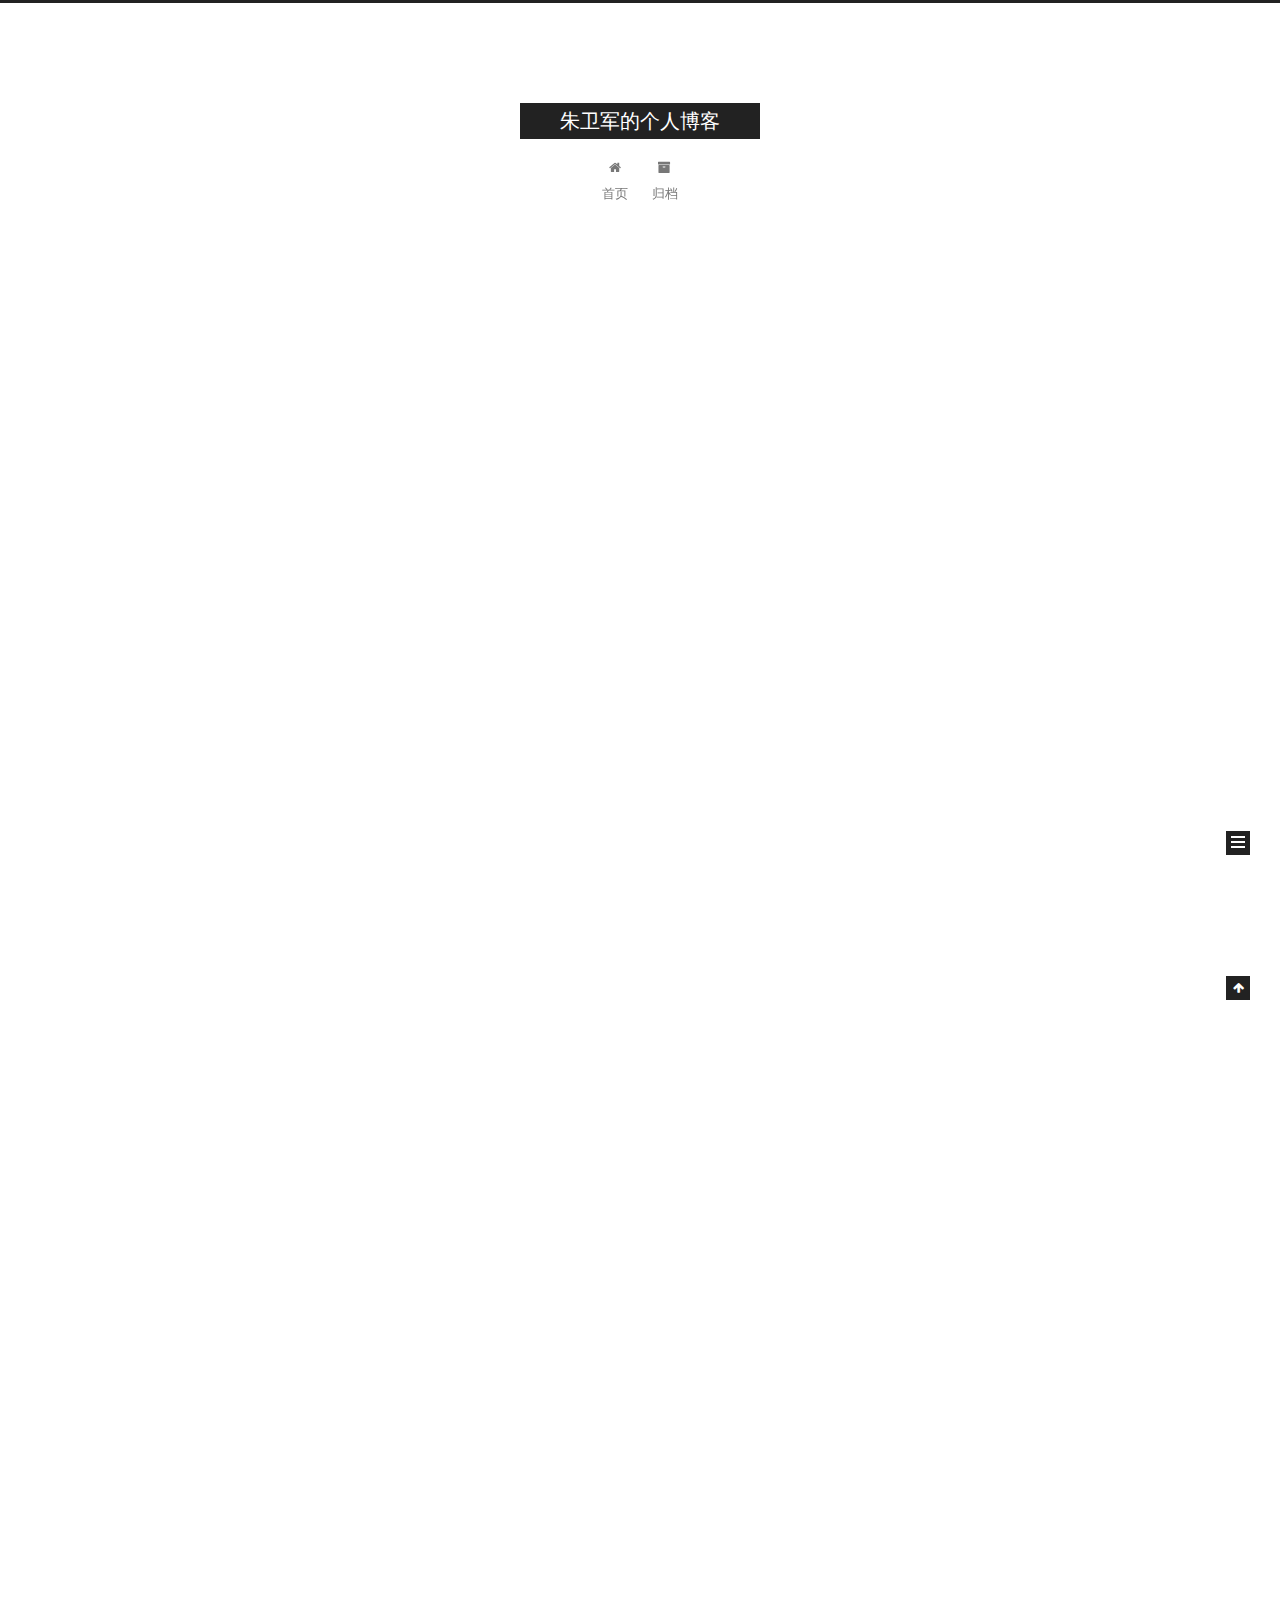
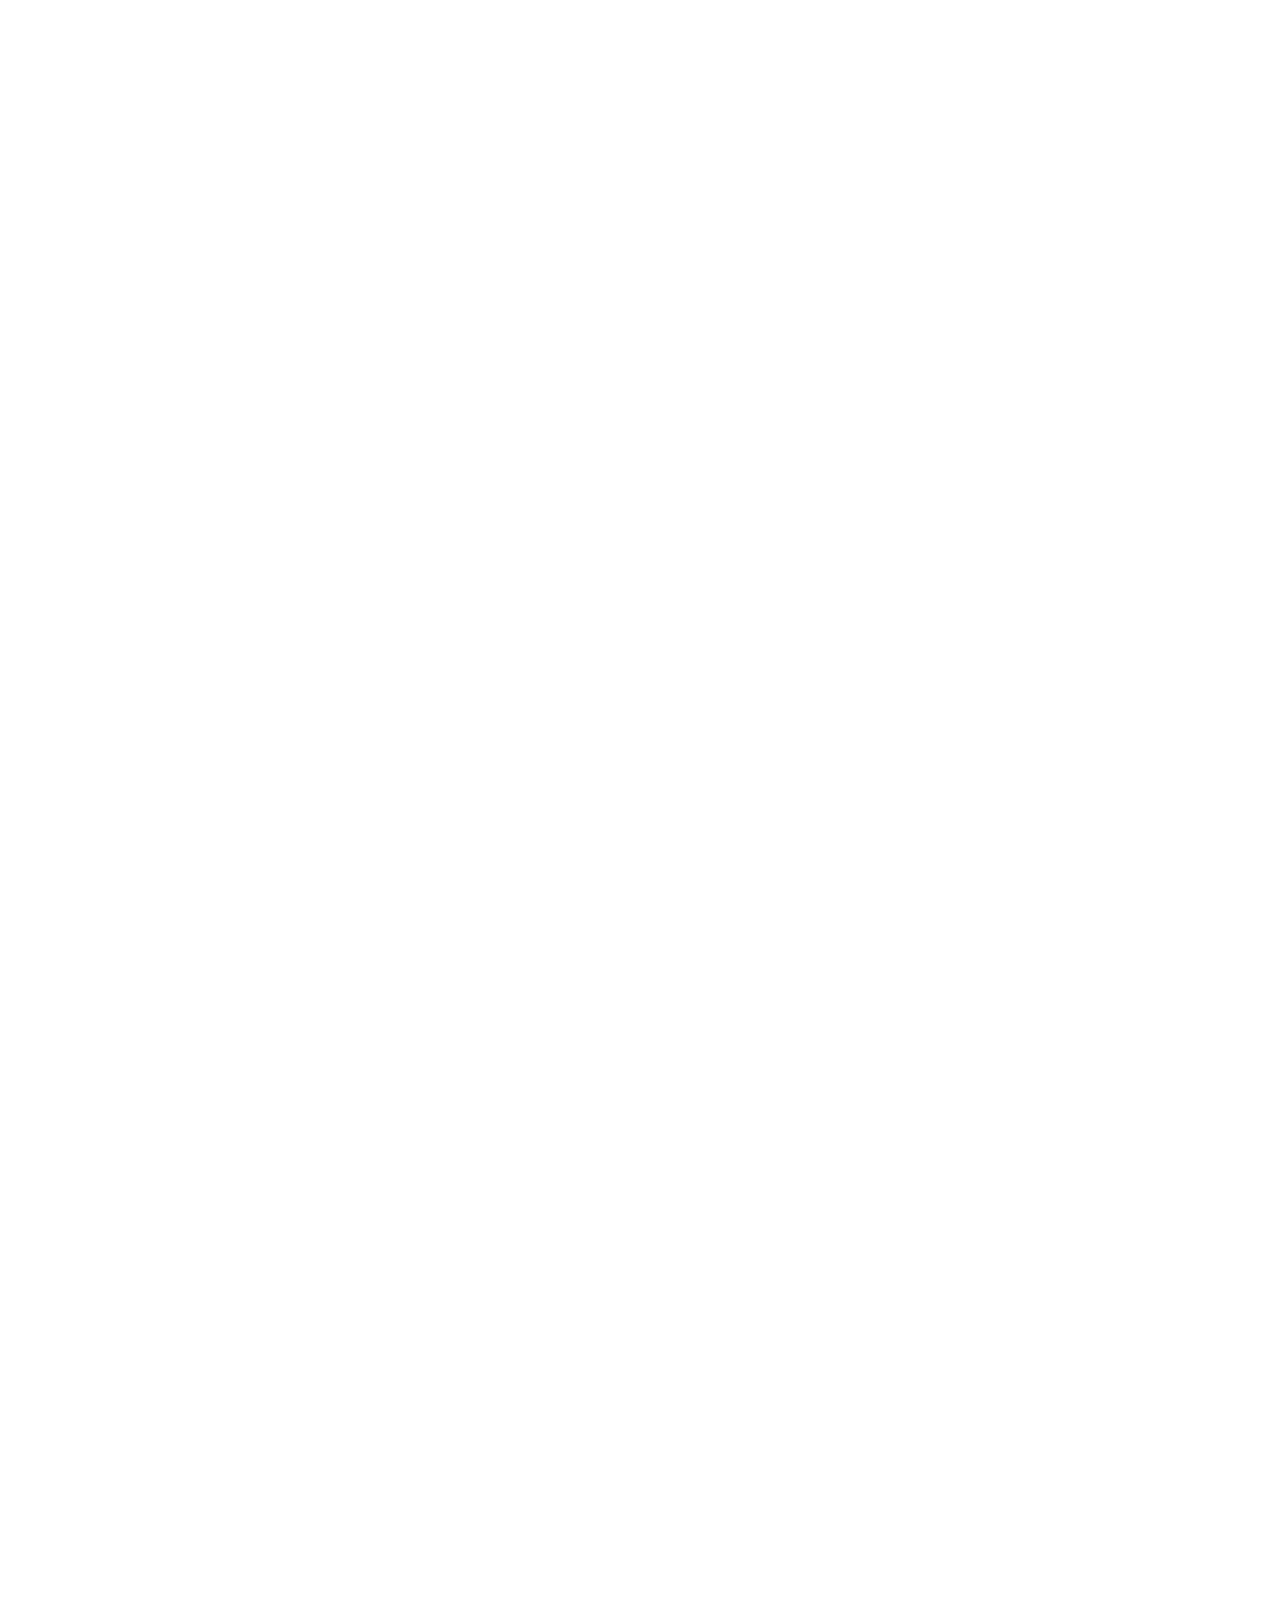
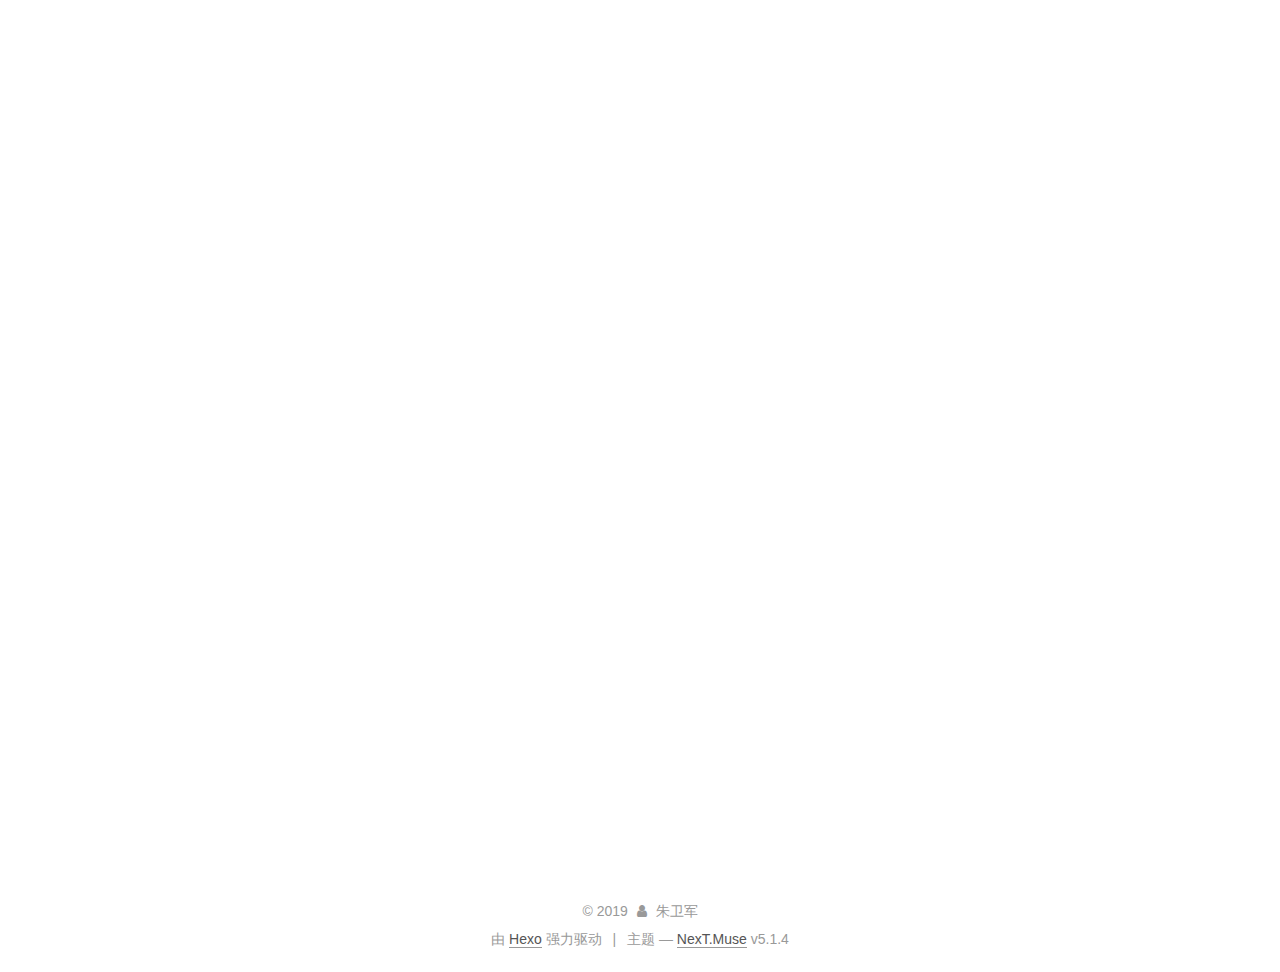
==== commit d2d315a8: "Site updated: 2019-11-09 18:37:50" ====
--- a/index.html
+++ b/index.html
@@ -5,7 +5,7 @@
   
 
 
-<html class="theme-next muse use-motion" lang="en">
+<html class="theme-next muse use-motion" lang="zh-Hans">
 <head>
   <meta charset="UTF-8"/>
 <meta http-equiv="X-UA-Compatible" content="IE=edge" />
@@ -79,11 +79,13 @@
 
 
 
+<meta name="description" content="何谓河广一苇杭之">
 <meta property="og:type" content="website">
-<meta property="og:title" content="Hexo">
+<meta property="og:title" content="朱卫军的个人博客">
 <meta property="og:url" content="http:&#x2F;&#x2F;yoursite.com&#x2F;index.html">
-<meta property="og:site_name" content="Hexo">
-<meta property="og:locale" content="en">
+<meta property="og:site_name" content="朱卫军的个人博客">
+<meta property="og:description" content="何谓河广一苇杭之">
+<meta property="og:locale" content="zh-Hans">
 <meta name="twitter:card" content="summary">
 
 
@@ -100,7 +102,7 @@
     motion: {"enable":true,"async":false,"transition":{"post_block":"fadeIn","post_header":"slideDownIn","post_body":"slideDownIn","coll_header":"slideLeftIn","sidebar":"slideUpIn"}},
     duoshuo: {
       userId: '0',
-      author: 'Author'
+      author: '博主'
     },
     algolia: {
       applicationID: '',
@@ -120,7 +122,7 @@
 
 
 
-  <title>Hexo</title>
+  <title>朱卫军的个人博客</title>
   
 
 
@@ -132,7 +134,7 @@
 
 </head>
 
-<body itemscope itemtype="http://schema.org/WebPage" lang="en">
+<body itemscope itemtype="http://schema.org/WebPage" lang="zh-Hans">
 
   
   
@@ -151,7 +153,7 @@
     <div class="custom-logo-site-title">
       <a href="/"  class="brand" rel="start">
         <span class="logo-line-before"><i></i></span>
-        <span class="site-title">Hexo</span>
+        <span class="site-title">朱卫军的个人博客</span>
         <span class="logo-line-after"><i></i></span>
       </a>
     </div>
@@ -181,7 +183,7 @@
             
               <i class="menu-item-icon fa fa-fw fa-home"></i> <br />
             
-            Home
+            首页
           </a>
         </li>
       
@@ -191,7 +193,7 @@
             
               <i class="menu-item-icon fa fa-fw fa-archive"></i> <br />
             
-            Archives
+            归档
           </a>
         </li>
       
@@ -231,13 +233,13 @@
     <link itemprop="mainEntityOfPage" href="http://yoursite.com/2019/11/09/%E5%B9%B2%E8%B4%A7-%E8%A7%A3%E6%94%BE%E5%8F%8C%E6%89%8B-%E7%94%A8Python%E5%AE%9E%E7%8E%B0%E8%87%AA%E5%8A%A8%E5%8F%91%E9%80%81%E9%82%AE%E4%BB%B6/">
 
     <span hidden itemprop="author" itemscope itemtype="http://schema.org/Person">
-      <meta itemprop="name" content="John Doe">
+      <meta itemprop="name" content="朱卫军">
       <meta itemprop="description" content="">
       <meta itemprop="image" content="/images/avatar.gif">
     </span>
 
     <span hidden itemprop="publisher" itemscope itemtype="http://schema.org/Organization">
-      <meta itemprop="name" content="Hexo">
+      <meta itemprop="name" content="朱卫军的个人博客">
     </span>
 
     
@@ -257,9 +259,9 @@
                 <i class="fa fa-calendar-o"></i>
               </span>
               
-                <span class="post-meta-item-text">Posted on</span>
+                <span class="post-meta-item-text">发表于</span>
               
-              <time title="Post created" itemprop="dateCreated datePublished" datetime="2019-11-09T18:07:30+08:00">
+              <time title="创建于" itemprop="dateCreated datePublished" datetime="2019-11-09T18:07:30+08:00">
                 2019-11-09
               </time>
             
@@ -378,13 +380,13 @@
     <link itemprop="mainEntityOfPage" href="http://yoursite.com/2019/11/09/hello-world/">
 
     <span hidden itemprop="author" itemscope itemtype="http://schema.org/Person">
-      <meta itemprop="name" content="John Doe">
+      <meta itemprop="name" content="朱卫军">
       <meta itemprop="description" content="">
       <meta itemprop="image" content="/images/avatar.gif">
     </span>
 
     <span hidden itemprop="publisher" itemscope itemtype="http://schema.org/Organization">
-      <meta itemprop="name" content="Hexo">
+      <meta itemprop="name" content="朱卫军的个人博客">
     </span>
 
     
@@ -404,9 +406,9 @@
                 <i class="fa fa-calendar-o"></i>
               </span>
               
-                <span class="post-meta-item-text">Posted on</span>
+                <span class="post-meta-item-text">发表于</span>
               
-              <time title="Post created" itemprop="dateCreated datePublished" datetime="2019-11-09T17:49:12+08:00">
+              <time title="创建于" itemprop="dateCreated datePublished" datetime="2019-11-09T17:49:12+08:00">
                 2019-11-09
               </time>
             
@@ -529,8 +531,8 @@
         <div class="site-overview">
           <div class="site-author motion-element" itemprop="author" itemscope itemtype="http://schema.org/Person">
             
-              <p class="site-author-name" itemprop="name">John Doe</p>
-              <p class="site-description motion-element" itemprop="description"></p>
+              <p class="site-author-name" itemprop="name">朱卫军</p>
+              <p class="site-description motion-element" itemprop="description">何谓河广一苇杭之</p>
           </div>
 
           <nav class="site-state motion-element">
@@ -541,7 +543,7 @@
                 <a href="/archives/%20%7C%7C%20archive">
               
                   <span class="site-state-item-count">2</span>
-                  <span class="site-state-item-name">posts</span>
+                  <span class="site-state-item-name">日志</span>
                 </a>
               </div>
             
@@ -585,13 +587,13 @@
   <span class="with-love">
     <i class="fa fa-user"></i>
   </span>
-  <span class="author" itemprop="copyrightHolder">John Doe</span>
+  <span class="author" itemprop="copyrightHolder">朱卫军</span>
 
   
 </div>
 
 
-  <div class="powered-by">Powered by <a class="theme-link" target="_blank" href="https://hexo.io">Hexo</a></div>
+  <div class="powered-by">由 <a class="theme-link" target="_blank" href="https://hexo.io">Hexo</a> 强力驱动</div>
 
 
 
@@ -599,7 +601,7 @@
 
 
 
-  <div class="theme-info">Theme &mdash; <a class="theme-link" target="_blank" href="https://github.com/iissnan/hexo-theme-next">NexT.Muse</a> v5.1.4</div>
+  <div class="theme-info">主题 &mdash; <a class="theme-link" target="_blank" href="https://github.com/iissnan/hexo-theme-next">NexT.Muse</a> v5.1.4</div>
 
 
 
--- a/css/main.css
+++ b/css/main.css
@@ -1822,7 +1822,7 @@
   width: 4px;
   height: 4px;
   border-radius: 50%;
-  background: #ffff9e;
+  background: #ffe8e3;
 }
 .links-of-blogroll {
   font-size: 13px;
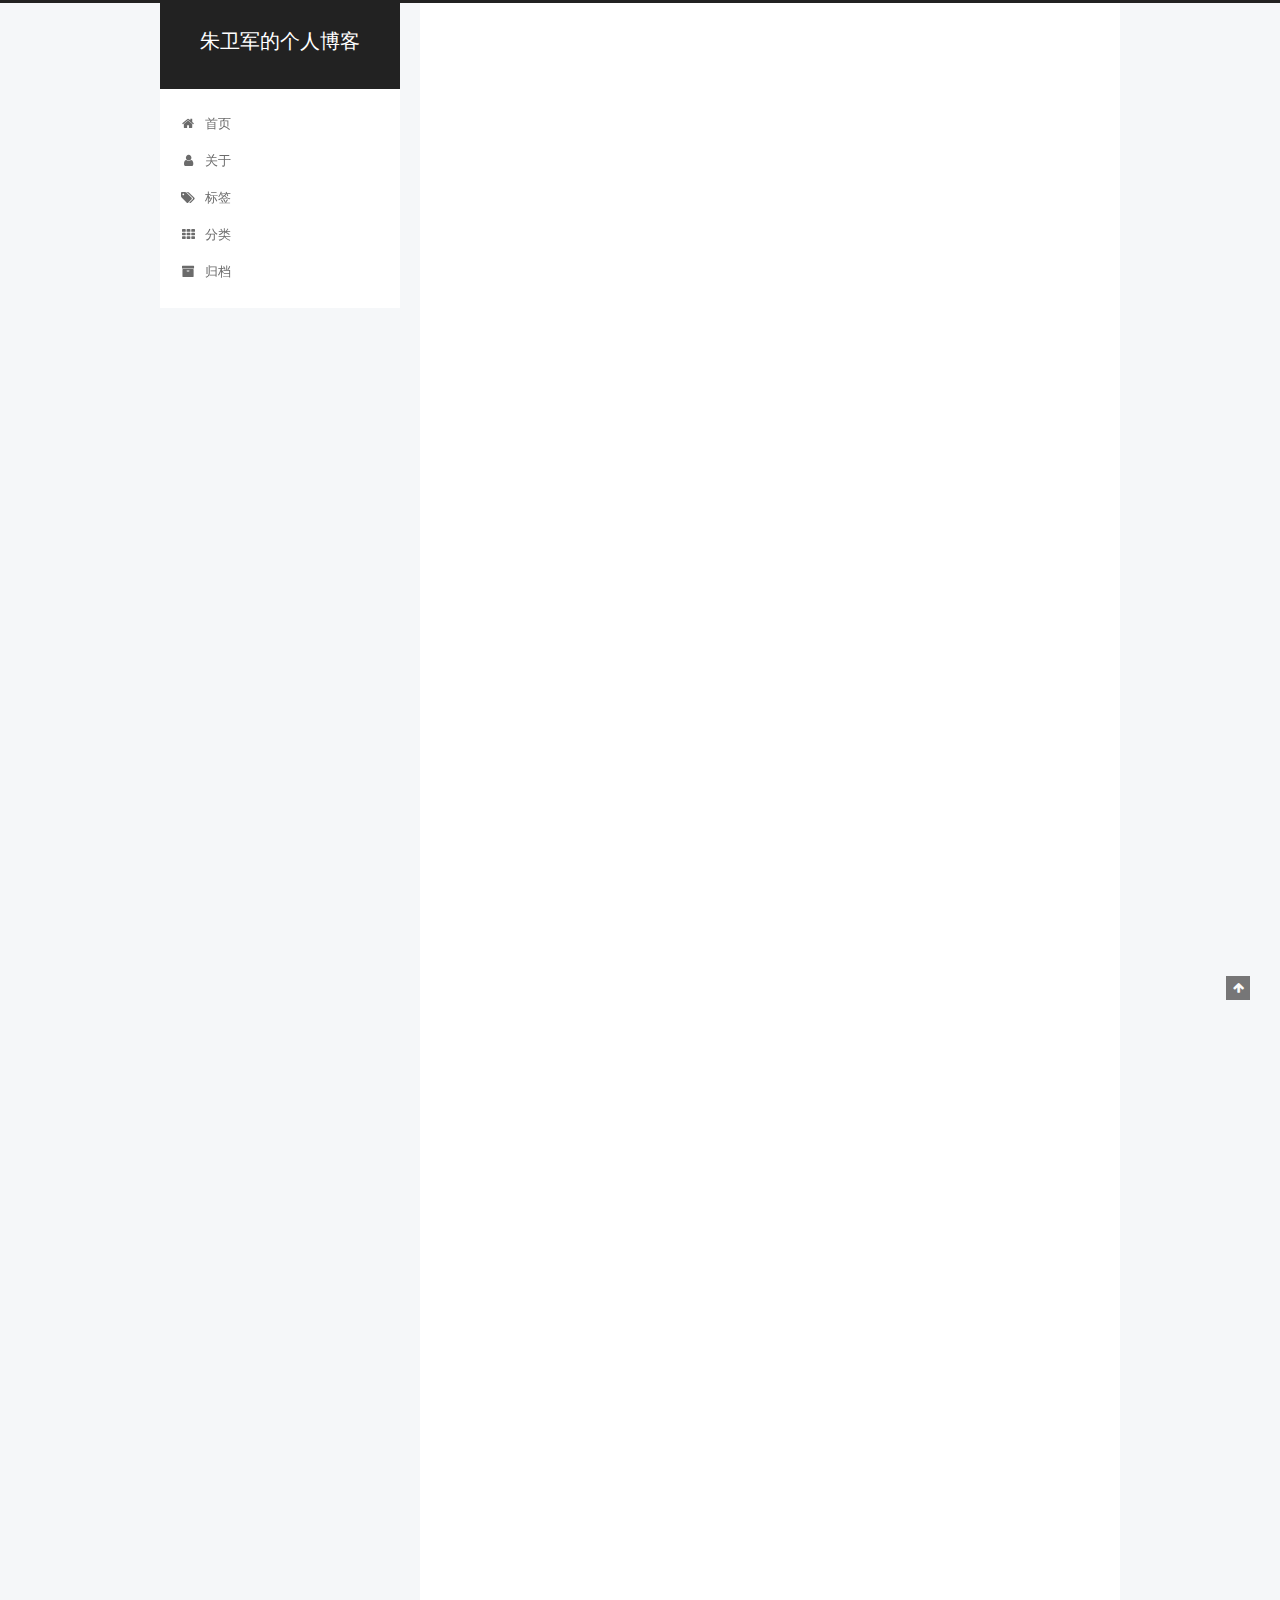
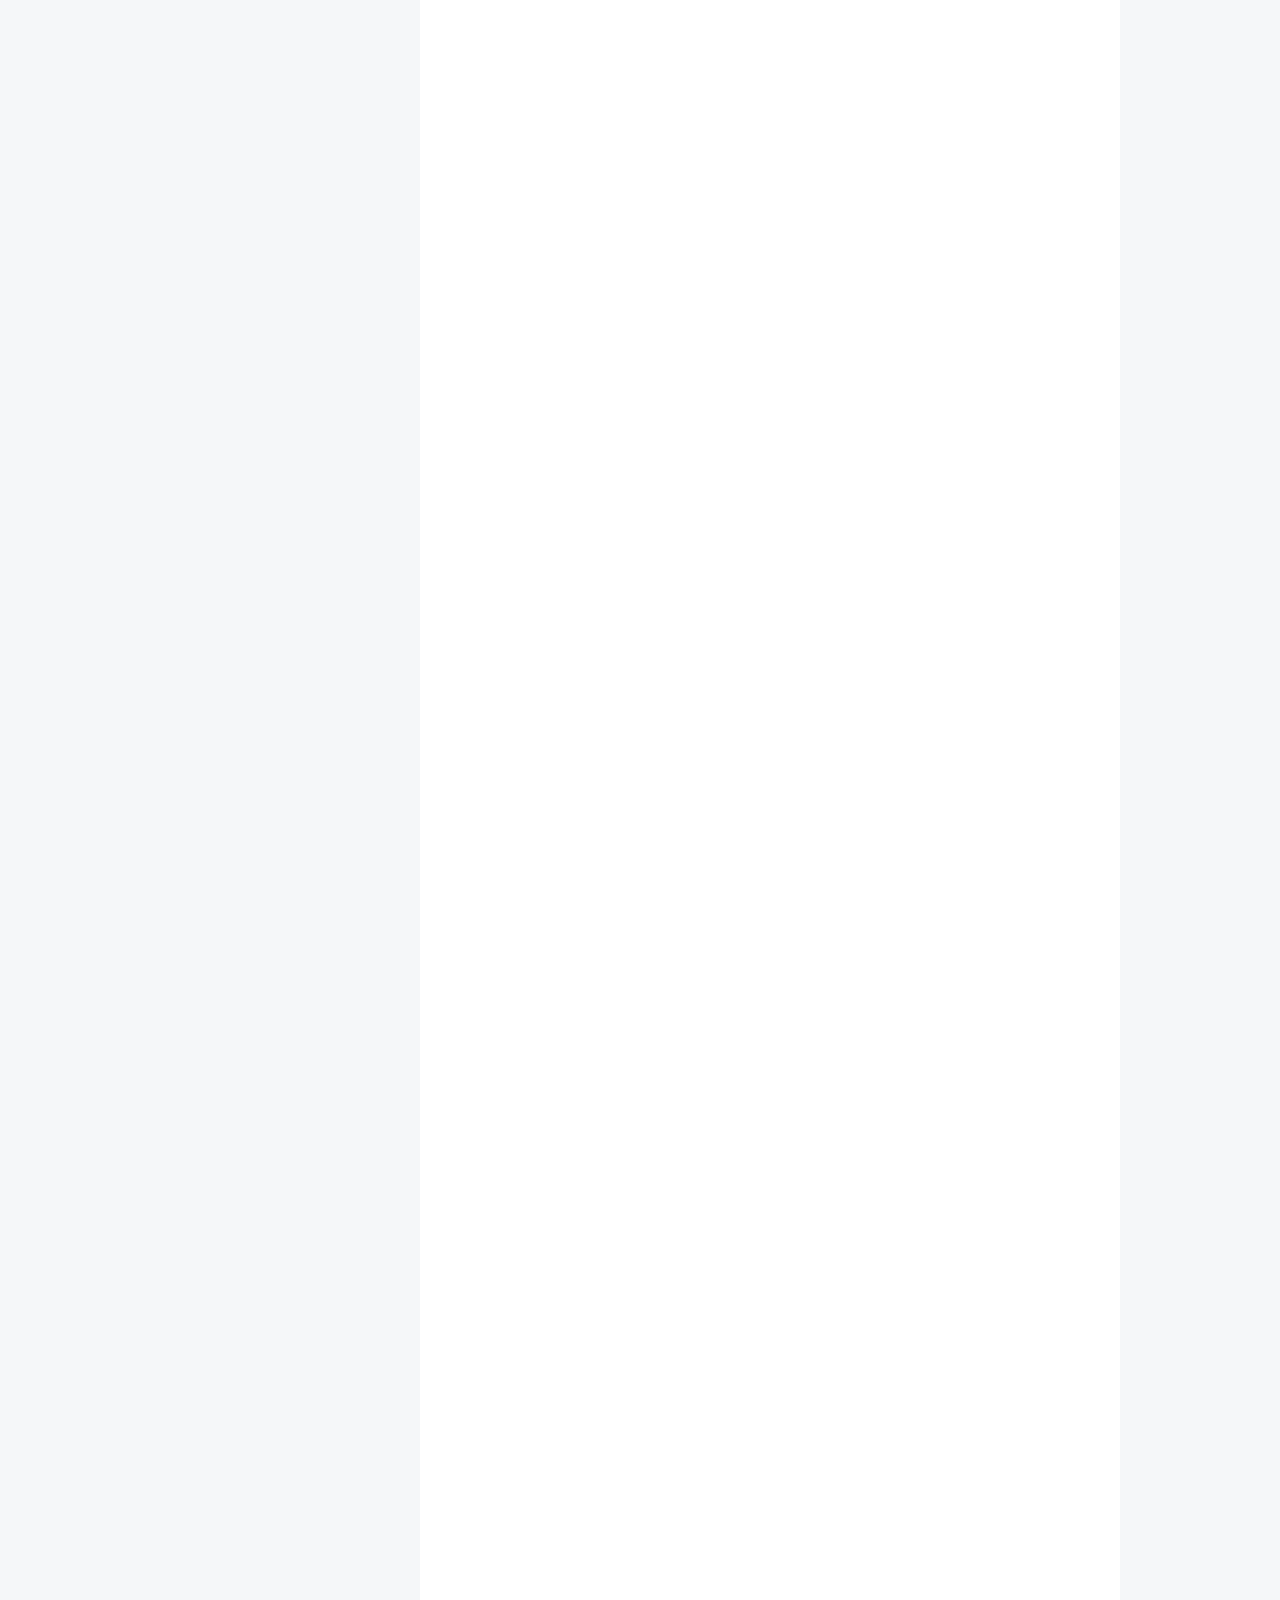
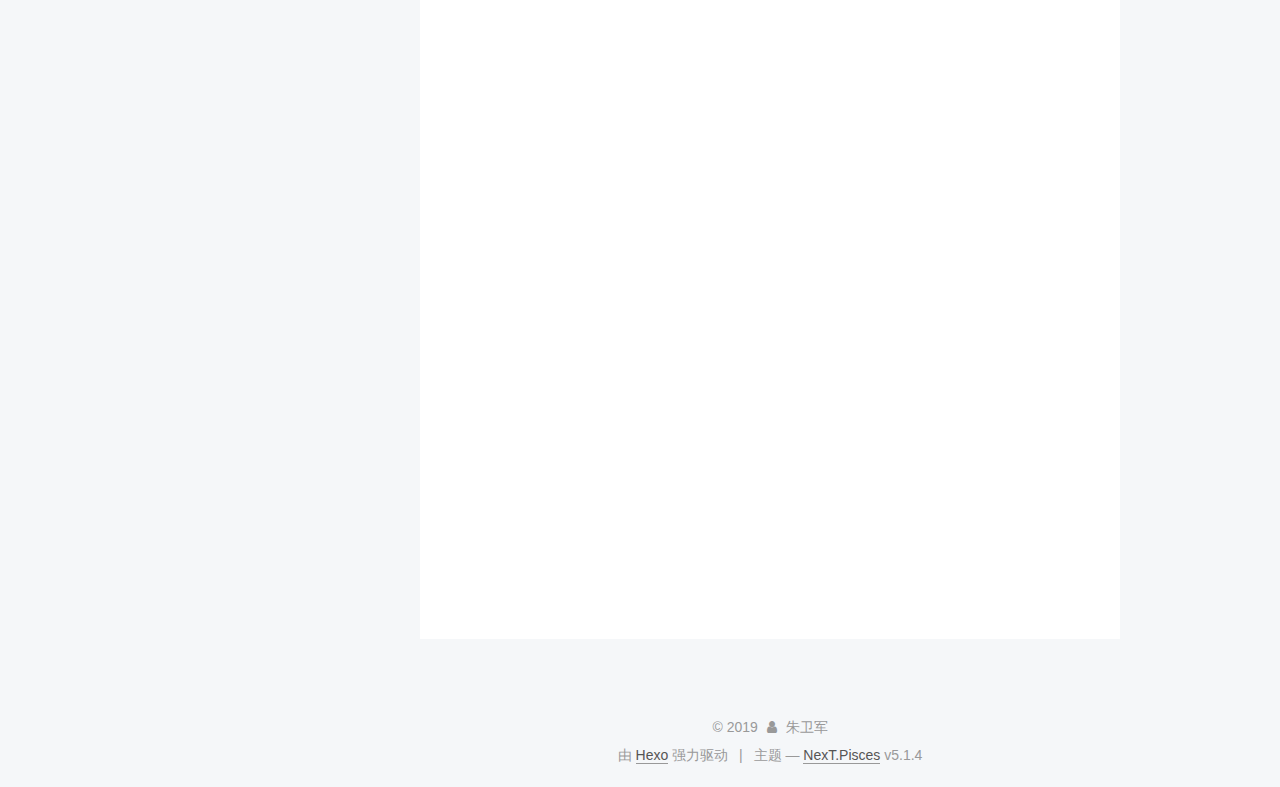
==== commit 53566fe6: "Site updated: 2019-11-09 19:02:15" ====
--- a/index.html
+++ b/index.html
@@ -5,7 +5,7 @@
   
 
 
-<html class="theme-next muse use-motion" lang="zh-Hans">
+<html class="theme-next pisces use-motion" lang="zh-Hans">
 <head>
   <meta charset="UTF-8"/>
 <meta http-equiv="X-UA-Compatible" content="IE=edge" />
@@ -94,9 +94,9 @@
   var NexT = window.NexT || {};
   var CONFIG = {
     root: '/',
-    scheme: 'Muse',
+    scheme: 'Pisces',
     version: '5.1.4',
-    sidebar: {"position":"left","display":"post","offset":12,"b2t":false,"scrollpercent":false,"onmobile":false},
+    sidebar: {"position":"left","display":"always","offset":12,"b2t":false,"scrollpercent":false,"onmobile":false},
     fancybox: true,
     tabs: true,
     motion: {"enable":true,"async":false,"transition":{"post_block":"fadeIn","post_header":"slideDownIn","post_body":"slideDownIn","coll_header":"slideLeftIn","sidebar":"slideUpIn"}},
@@ -129,6 +129,16 @@
 
 
 
+  <script type="text/javascript">
+    var _hmt = _hmt || [];
+    (function() {
+      var hm = document.createElement("script");
+      hm.src = "https://hm.baidu.com/hm.js?09c9a7b8f7ac50370dc912d6a3a66bab";
+      var s = document.getElementsByTagName("script")[0];
+      s.parentNode.insertBefore(hm, s);
+    })();
+  </script>
+
 
 
 
@@ -188,6 +198,36 @@
         </li>
       
         
+        <li class="menu-item menu-item-about">
+          <a href="/about/%20" rel="section">
+            
+              <i class="menu-item-icon fa fa-fw fa-user"></i> <br />
+            
+            关于
+          </a>
+        </li>
+      
+        
+        <li class="menu-item menu-item-tags">
+          <a href="/tags/%20" rel="section">
+            
+              <i class="menu-item-icon fa fa-fw fa-tags"></i> <br />
+            
+            标签
+          </a>
+        </li>
+      
+        
+        <li class="menu-item menu-item-categories">
+          <a href="/categories/%20" rel="section">
+            
+              <i class="menu-item-icon fa fa-fw fa-th"></i> <br />
+            
+            分类
+          </a>
+        </li>
+      
+        
         <li class="menu-item menu-item-archives">
           <a href="/archives/%20" rel="section">
             
@@ -235,7 +275,7 @@
     <span hidden itemprop="author" itemscope itemtype="http://schema.org/Person">
       <meta itemprop="name" content="朱卫军">
       <meta itemprop="description" content="">
-      <meta itemprop="image" content="/images/avatar.gif">
+      <meta itemprop="image" content="/images/avatar.jpg">
     </span>
 
     <span hidden itemprop="publisher" itemscope itemtype="http://schema.org/Organization">
@@ -382,7 +422,7 @@
     <span hidden itemprop="author" itemscope itemtype="http://schema.org/Person">
       <meta itemprop="name" content="朱卫军">
       <meta itemprop="description" content="">
-      <meta itemprop="image" content="/images/avatar.gif">
+      <meta itemprop="image" content="/images/avatar.jpg">
     </span>
 
     <span hidden itemprop="publisher" itemscope itemtype="http://schema.org/Organization">
@@ -531,6 +571,10 @@
         <div class="site-overview">
           <div class="site-author motion-element" itemprop="author" itemscope itemtype="http://schema.org/Person">
             
+              <img class="site-author-image" itemprop="image"
+                src="/images/avatar.jpg"
+                alt="朱卫军" />
+            
               <p class="site-author-name" itemprop="name">朱卫军</p>
               <p class="site-description motion-element" itemprop="description">何谓河广一苇杭之</p>
           </div>
@@ -601,7 +645,7 @@
 
 
 
-  <div class="theme-info">主题 &mdash; <a class="theme-link" target="_blank" href="https://github.com/iissnan/hexo-theme-next">NexT.Muse</a> v5.1.4</div>
+  <div class="theme-info">主题 &mdash; <a class="theme-link" target="_blank" href="https://github.com/iissnan/hexo-theme-next">NexT.Pisces</a> v5.1.4</div>
 
 
 
@@ -701,6 +745,13 @@
   
   
 
+
+  <script type="text/javascript" src="/js/src/affix.js?v=5.1.4"></script>
+
+  <script type="text/javascript" src="/js/src/schemes/pisces.js?v=5.1.4"></script>
+
+
+
   
 
   
--- a/css/main.css
+++ b/css/main.css
@@ -189,7 +189,7 @@
   font-size: 14px;
   line-height: 2;
   color: #555;
-  background: #fff;
+  background: #f5f7f9;
 }
 @media (max-width: 767px) {
   body {
@@ -653,8 +653,8 @@
 @media (min-width: 992px) {
   .full-image.full-image.full-image.full-image {
     max-width: none;
-    width: 110%;
-    margin: 25px -5%;
+    width: 118%;
+    margin: 0 -9%;
   }
 }
 .blockquote-center,
@@ -940,11 +940,11 @@
   display: inline-block;
   padding: 0 20px;
   font-size: 14px;
-  color: #fff;
-  background: #222;
-  border: 2px solid #222;
+  color: #555;
+  background: #fff;
+  border: 2px solid #555;
   text-decoration: none;
-  border-radius: 0;
+  border-radius: 2px;
   transition-property: background-color;
   transition-duration: 0.2s;
   transition-timing-function: ease-in-out;
@@ -953,8 +953,8 @@
 }
 .btn:hover {
   border-color: #222;
-  color: #222;
-  background: #fff;
+  color: #fff;
+  background: #222;
 }
 .btn +.btn {
   margin: 0 0 8px 8px;
@@ -1066,7 +1066,7 @@
   width: 24px;
   background: #222;
   font-size: 12px;
-  opacity: 1;
+  opacity: 0.6;
   color: #fff;
   cursor: pointer;
   text-align: center;
@@ -1087,7 +1087,7 @@
   }
 }
 .back-to-top.back-to-top-on {
-  bottom: 19px;
+  bottom: 30px;
 }
 .header {
   background: transparent;
@@ -1136,7 +1136,7 @@
 .site-subtitle {
   margin-top: 10px;
   font-size: 13px;
-  color: #999;
+  color: #ddd;
 }
 .use-motion .brand {
   opacity: 0;
@@ -1209,7 +1209,8 @@
   transition-timing-function: ease-in-out;
   transition-delay: 0s;
 }
-.menu .menu-item a:hover {
+.menu .menu-item a:hover,
+.menu-item-active a {
   border-bottom-color: #222;
 }
 .menu .menu-item .fa {
@@ -1738,20 +1739,20 @@
   display: block;
   margin: 0 auto;
   padding: 2px;
-  max-width: 96px;
+  max-width: 120px;
   height: auto;
-  border: 2px solid #333;
+  border: 1px solid #eee;
 }
 .site-author-name {
-  margin: 5px 0 0;
+  margin: 0;
   text-align: center;
-  color: #f5f5f5;
-  font-weight: normal;
+  color: #222;
+  font-weight: 600;
 }
 .site-description {
-  margin-top: 5px;
+  margin-top: 0;
   text-align: center;
-  font-size: 14px;
+  font-size: 13px;
   color: #999;
 }
 .site-state {
@@ -1763,7 +1764,7 @@
 .site-state-item {
   display: inline-block;
   padding: 0 15px;
-  border-left: 1px solid #333;
+  border-left: 1px solid #eee;
 }
 .site-state-item:first-child {
   border-left: none;
@@ -1776,11 +1777,11 @@
   text-align: center;
   color: inherit;
   font-weight: 600;
-  font-size: 18px;
+  font-size: 16px;
 }
 .site-state-item-name {
   font-size: 13px;
-  color: inherit;
+  color: #999;
 }
 .feed-link {
   margin-top: 20px;
@@ -1822,7 +1823,7 @@
   width: 4px;
   height: 4px;
   border-radius: 50%;
-  background: #ffe8e3;
+  background: #fff;
 }
 .links-of-blogroll {
   font-size: 13px;
@@ -1860,7 +1861,7 @@
   color: #555;
 }
 .sidebar-nav li:hover {
-  color: #f5f5f5;
+  color: #fc6423;
 }
 .page-post-detail .sidebar-nav-toc {
   padding: 0 5px;
@@ -1869,11 +1870,11 @@
   margin-left: 10px;
 }
 .sidebar-nav .sidebar-nav-active {
-  color: #87daff;
-  border-bottom-color: #87daff;
+  color: #fc6423;
+  border-bottom-color: #fc6423;
 }
 .sidebar-nav .sidebar-nav-active:hover {
-  color: #87daff;
+  color: #fc6423;
 }
 .sidebar-panel {
   display: none;
@@ -1906,12 +1907,12 @@
   transition-timing-function: ease-in-out;
   transition-delay: 0s;
   transition-property: all;
-  color: #999;
-  border-bottom-color: #555;
+  color: #666;
+  border-bottom-color: #ccc;
 }
 .post-toc ol a:hover {
-  color: #ccc;
-  border-bottom-color: #ccc;
+  color: #000;
+  border-bottom-color: #000;
 }
 .post-toc .nav-item {
   overflow: hidden;
@@ -1933,14 +1934,14 @@
   display: block;
 }
 .post-toc .nav .active > a {
-  color: #87daff;
-  border-bottom-color: #87daff;
+  color: #fc6423;
+  border-bottom-color: #fc6423;
 }
 .post-toc .nav .active-current > a {
-  color: #87daff;
+  color: #fc6423;
 }
 .post-toc .nav .active-current > a:hover {
-  color: #87daff;
+  color: #fc6423;
 }
 .footer {
   font-size: 14px;
@@ -2345,6 +2346,16 @@
   transform: translate(-50%, -50%);
   color: #ccc;
 }
+@media (min-width: 768px) and (max-width: 991px) {
+  .busuanzi-count {
+    width: auto;
+  }
+}
+@media (max-width: 767px) {
+  .busuanzi-count {
+    width: auto;
+  }
+}
 .site-uv,
 .site-pv,
 .page-pv {
@@ -2580,83 +2591,403 @@
   }
 }
 .page-post-detail .sidebar-toggle-line {
-  background: #87daff;
+  background: #fc6423;
 }
 .page-post-detail .comments {
   overflow: hidden;
 }
-@media (max-width: 767px) {
-  .header-inner,
-  .container .main-inner,
+.header {
+  position: relative;
+  margin: 0 auto;
+  width: 960px;
+}
+@media (min-width: 768px) and (max-width: 991px) {
+  .header {
+    width: auto;
+  }
+}
+@media (max-width: 767px) {
+  .header {
+    width: auto;
+  }
+}
+.header-inner {
+  position: absolute;
+  top: 0;
+  overflow: hidden;
+  padding: 0;
+  width: 240px;
+  background: #fff;
+  box-shadow: initial;
+  border-radius: initial;
+}
+@media (min-width: 1600px) {
+  .container .header-inner {
+    width: 240px;
+  }
+}
+@media (min-width: 768px) and (max-width: 991px) {
+  .header-inner {
+    position: relative;
+    width: auto;
+    border-radius: initial;
+  }
+}
+@media (max-width: 767px) {
+  .header-inner {
+    position: relative;
+    width: auto;
+    border-radius: initial;
+  }
+}
+.main:before,
+.main:after {
+  content: " ";
+  display: table;
+}
+.main:after {
+  clear: both;
+}
+@media (min-width: 768px) and (max-width: 991px) {
+  .main {
+    padding-bottom: 100px;
+  }
+}
+@media (max-width: 767px) {
+  .main {
+    padding-bottom: 100px;
+  }
+}
+.container .main-inner {
+  width: 960px;
+}
+@media (min-width: 768px) and (max-width: 991px) {
+  .container .main-inner {
+    width: auto;
+  }
+}
+@media (max-width: 767px) {
+  .container .main-inner {
+    width: auto;
+  }
+}
+.content-wrap {
+  float: right;
+  box-sizing: border-box;
+  padding: 40px;
+  width: 700px;
+  background: #fff;
+  min-height: 700px;
+  box-shadow: initial;
+  border-radius: initial;
+}
+@media (min-width: 768px) and (max-width: 991px) {
+  .content-wrap {
+    width: 100%;
+    padding: 20px;
+    border-radius: initial;
+  }
+}
+@media (max-width: 767px) {
+  .content-wrap {
+    width: 100%;
+    padding: 20px;
+    min-height: auto;
+    border-radius: initial;
+  }
+}
+.sidebar {
+  position: static;
+  float: left;
+  margin-top: 300px;
+  width: 240px;
+  background: #f5f7f9;
+  box-shadow: none;
+}
+@media (min-width: 768px) and (max-width: 991px) {
+  .sidebar {
+    display: none;
+  }
+}
+@media (max-width: 767px) {
+  .sidebar {
+    display: none;
+  }
+}
+.sidebar-toggle {
+  display: none;
+}
+.footer-inner {
+  width: 960px;
+  padding-left: 260px;
+}
+@media (min-width: 768px) and (max-width: 991px) {
   .footer-inner {
     width: auto;
-  }
-}
-embed {
-  display: block;
-  margin: 0px auto 25px auto;
-}
-.custom-logo .site-meta-headline {
-  text-align: center;
-}
-.custom-logo .brand {
+    padding-left: 0 !important;
+    padding-right: 0 !important;
+  }
+}
+@media (max-width: 767px) {
+  .footer-inner {
+    width: auto;
+    padding-left: 0 !important;
+    padding-right: 0 !important;
+  }
+}
+.sidebar-position-right .header-inner {
+  right: 0;
+}
+.sidebar-position-right .content-wrap {
+  float: left;
+}
+.sidebar-position-right .sidebar {
+  float: right;
+}
+.sidebar-position-right .footer-inner {
+  padding-left: 0;
+  padding-right: 260px;
+}
+.site-brand-wrapper {
+  position: relative;
+}
+.site-meta {
+  padding: 20px 0;
+  color: #fff;
+  background: #222;
+}
+@media (min-width: 768px) and (max-width: 991px) {
+  .site-meta {
+    box-shadow: 0 0 16px rgba(0,0,0,0.5);
+  }
+}
+@media (max-width: 767px) {
+  .site-meta {
+    box-shadow: 0 0 16px rgba(0,0,0,0.5);
+  }
+}
+.brand {
+  padding: 0;
   background: none;
 }
-.custom-logo .site-title {
-  margin: 10px auto 0;
-  font-size: 24px;
-  color: #222;
-}
-.custom-logo .site-title a {
-  border: none;
-}
-.custom-logo-image {
-  margin: 0 auto;
-  padding: 5px;
-  max-width: 150px;
-  background: #fff;
-}
-@media (max-width: 767px) {
-  .site-nav {
-    position: absolute;
-    left: 0;
-    top: 52px;
-    margin: 0;
-    width: 100%;
-    padding: 0;
-    background: #fff;
-    border-bottom: 1px solid #ddd;
-    z-index: 1030;
-  }
-}
-@media (max-width: 767px) {
-  .menu {
-    text-align: left;
-  }
-}
-@media (max-width: 767px) {
-  .menu .menu-item {
-    display: block;
-    margin: 0 10px;
-    vertical-align: top;
-  }
-}
-@media (max-width: 767px) {
-  .menu .menu-item br {
-    display: none;
-  }
-}
-@media (max-width: 767px) {
-  .menu .menu-item a {
-    padding: 5px 10px;
-  }
-}
-.menu .menu-item .fa {
-  margin-right: 0;
+.brand:hover {
+  color: #fff;
+}
+.site-subtitle {
+  margin: 10px 10px 0;
+  font-weight: initial;
 }
 .site-search form {
   display: none;
 }
+.site-nav {
+  border-top: none;
+}
+@media (min-width: 768px) and (max-width: 991px) {
+  .site-nav {
+    display: none !important;
+  }
+}
+@media (min-width: 768px) and (max-width: 991px) {
+  .site-nav-on {
+    display: block !important;
+  }
+}
+.menu .menu-item {
+  display: block;
+  margin: 0;
+}
+.menu .menu-item a {
+  position: relative;
+  box-sizing: border-box;
+  padding: 5px 20px;
+  text-align: left;
+  line-height: inherit;
+  transition-property: background-color;
+  transition-duration: 0.2s;
+  transition-timing-function: ease-in-out;
+  transition-delay: 0s;
+}
+.menu .menu-item a:hover,
+.menu-item-active a {
+  background: #f9f9f9;
+  border-bottom-color: #fff;
+}
+.menu .menu-item br {
+  display: none;
+}
+.menu-item-active a:after {
+  content: " ";
+  position: absolute;
+  top: 50%;
+  margin-top: -3px;
+  right: 15px;
+  width: 6px;
+  height: 6px;
+  border-radius: 50%;
+  background-color: #bbb;
+}
+.btn-bar {
+  background-color: #fff;
+}
+.site-nav-toggle {
+  left: 20px;
+  top: 50%;
+  -webkit-transform: translateY(-50%);
+  -webkit-transform: translateY(-50%);
+  -moz-transform: translateY(-50%);
+  -ms-transform: translateY(-50%);
+  -o-transform: translateY(-50%);
+  transform: translateY(-50%);
+}
+@media (min-width: 768px) and (max-width: 991px) {
+  .site-nav-toggle {
+    display: block;
+  }
+}
+.use-motion .sidebar .motion-element {
+  opacity: 1;
+}
+.sidebar {
+  margin-left: -100%;
+  right: auto;
+  bottom: auto;
+  -webkit-transform: none;
+}
+.sidebar-inner {
+  box-sizing: border-box;
+  width: 240px;
+  color: #555;
+  background: #fff;
+  box-shadow: initial;
+  border-radius: initial;
+  opacity: 0;
+}
+.sidebar-inner.affix {
+  position: fixed;
+  top: 12px;
+}
+.sidebar-inner.affix-bottom {
+  position: absolute;
+}
+.site-overview {
+  text-align: left;
+}
+.site-author:before,
+.site-author:after {
+  content: " ";
+  display: table;
+}
+.site-author:after {
+  clear: both;
+}
+.sidebar a {
+  color: #555;
+}
+.sidebar a:hover {
+  color: #222;
+}
+.site-state-item {
+  padding: 0 10px;
+}
+.links-of-author-item a:before {
+  display: none;
+}
+.links-of-author-item a {
+  border-bottom: none;
+  text-decoration: underline;
+}
+.feed-link {
+  border-top: 1px dotted #ccc;
+  border-bottom: 1px dotted #ccc;
+  text-align: center;
+}
+.feed-link a {
+  display: block;
+  color: #fc6423;
+  border: none;
+}
+.feed-link a:hover {
+  background: none;
+  color: #e34603;
+}
+.feed-link a:hover i {
+  color: #e34603;
+}
+.links-of-author {
+  display: flex;
+  flex-wrap: wrap;
+  justify-content: center;
+}
+.links-of-author-item {
+  margin: 5px 0 0;
+  width: 50%;
+}
+.links-of-author-item a {
+  max-width: 216px;
+  box-sizing: border-box;
+  display: inline-block;
+  margin-right: 0;
+  margin-bottom: 0;
+  padding: 0 5px;
+  overflow: hidden;
+  white-space: nowrap;
+  text-overflow: ellipsis;
+}
+.links-of-author-item a {
+  display: block;
+  text-decoration: none;
+}
+.links-of-author-item a:hover {
+  border-radius: 4px;
+  background: #eee;
+}
+.links-of-author-item .fa {
+  margin-right: 2px;
+  font-size: 16px;
+}
+.links-of-author-item .fa-globe {
+  font-size: 15px;
+}
+.links-of-blogroll {
+  text-align: center;
+  margin-top: 20px;
+  padding: 3px 0 0;
+  border-top: 1px dotted #ccc;
+}
+.links-of-blogroll-title {
+  margin-top: 0;
+}
+.links-of-blogroll-item {
+  padding: 0;
+}
+.links-of-blogroll-inline:before,
+.links-of-blogroll-inline:after {
+  content: " ";
+  display: table;
+}
+.links-of-blogroll-inline:after {
+  clear: both;
+}
 .links-of-blogroll-inline .links-of-blogroll-item {
-  display: inline-block;
-}
+  margin: 5px 0 0;
+  width: 50%;
+  display: inline-block;
+  width: unset;
+}
+.links-of-blogroll-inline .links-of-blogroll-item a {
+  max-width: 216px;
+  box-sizing: border-box;
+  display: inline-block;
+  margin-right: 0;
+  margin-bottom: 0;
+  padding: 0 5px;
+  overflow: hidden;
+  white-space: nowrap;
+  text-overflow: ellipsis;
+}
+@media (max-width: 767px) {
+  .post-body {
+    text-align: justify;
+  }
+}
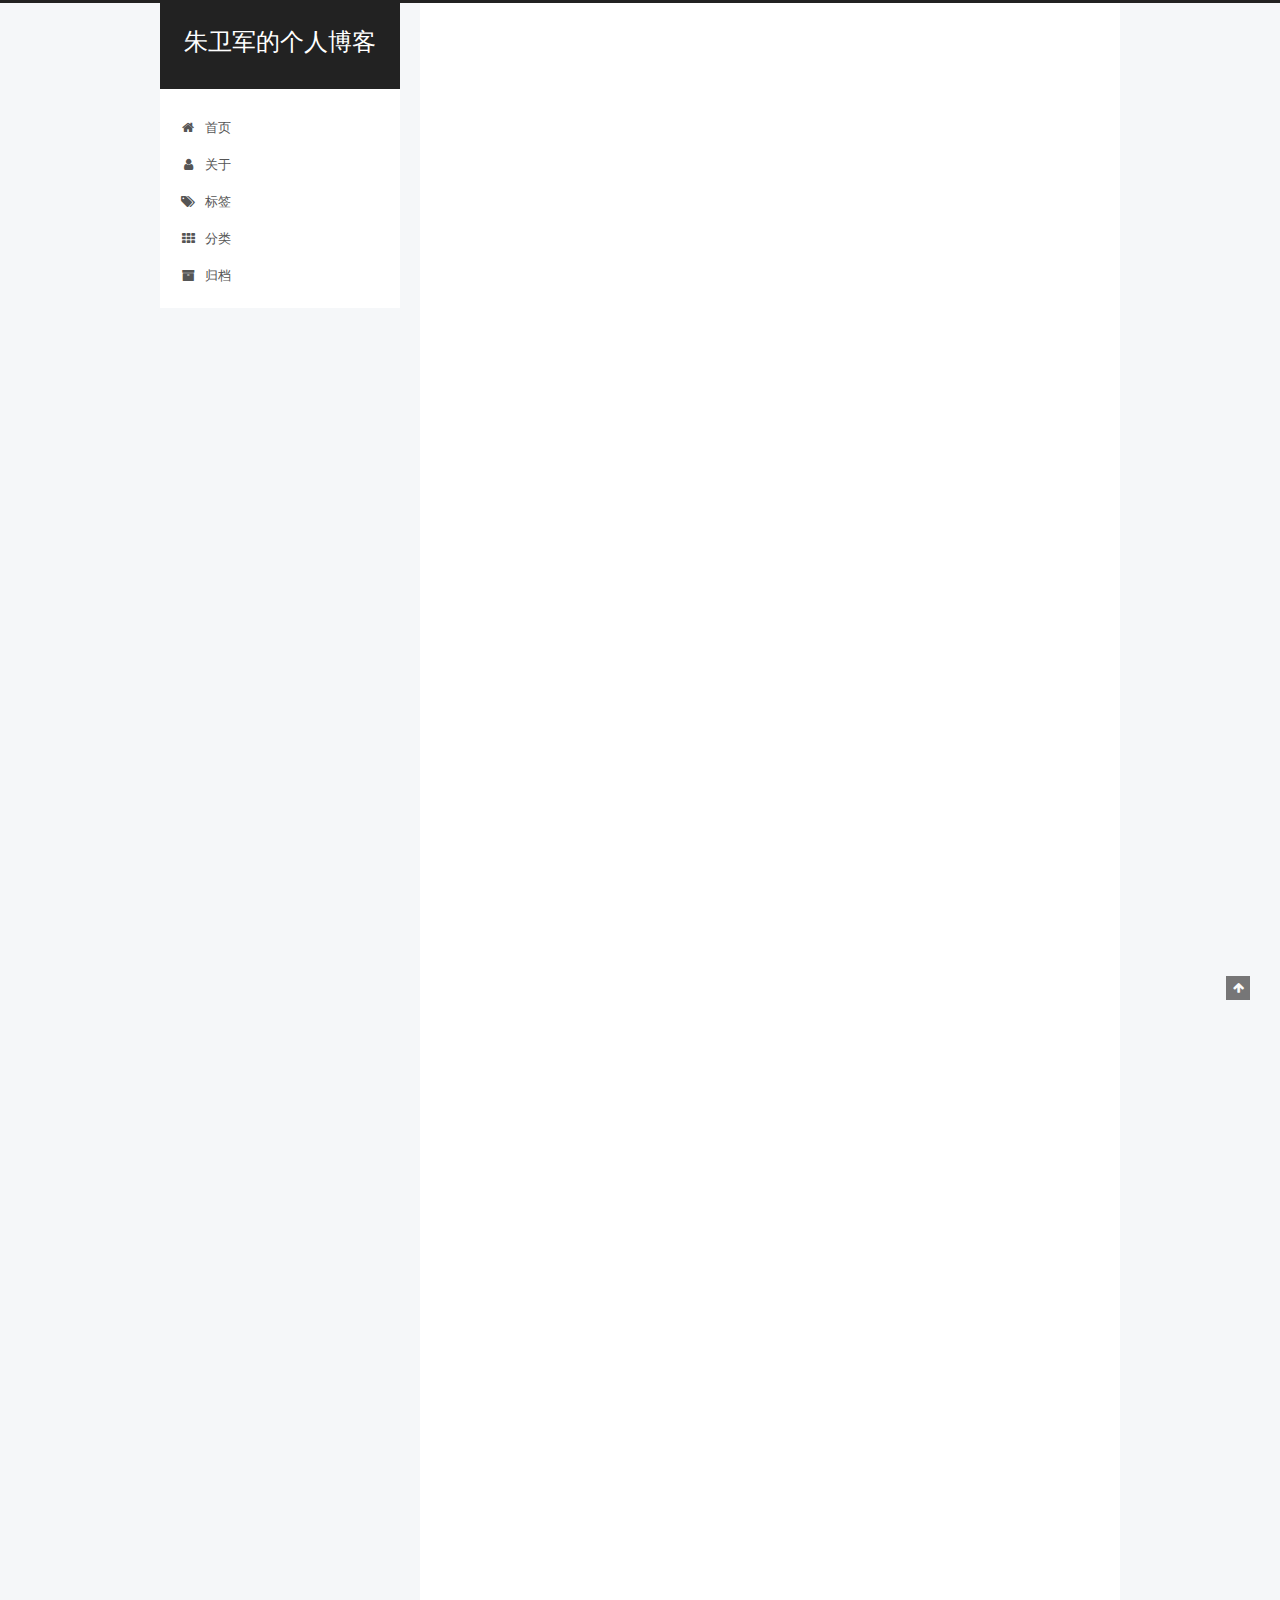
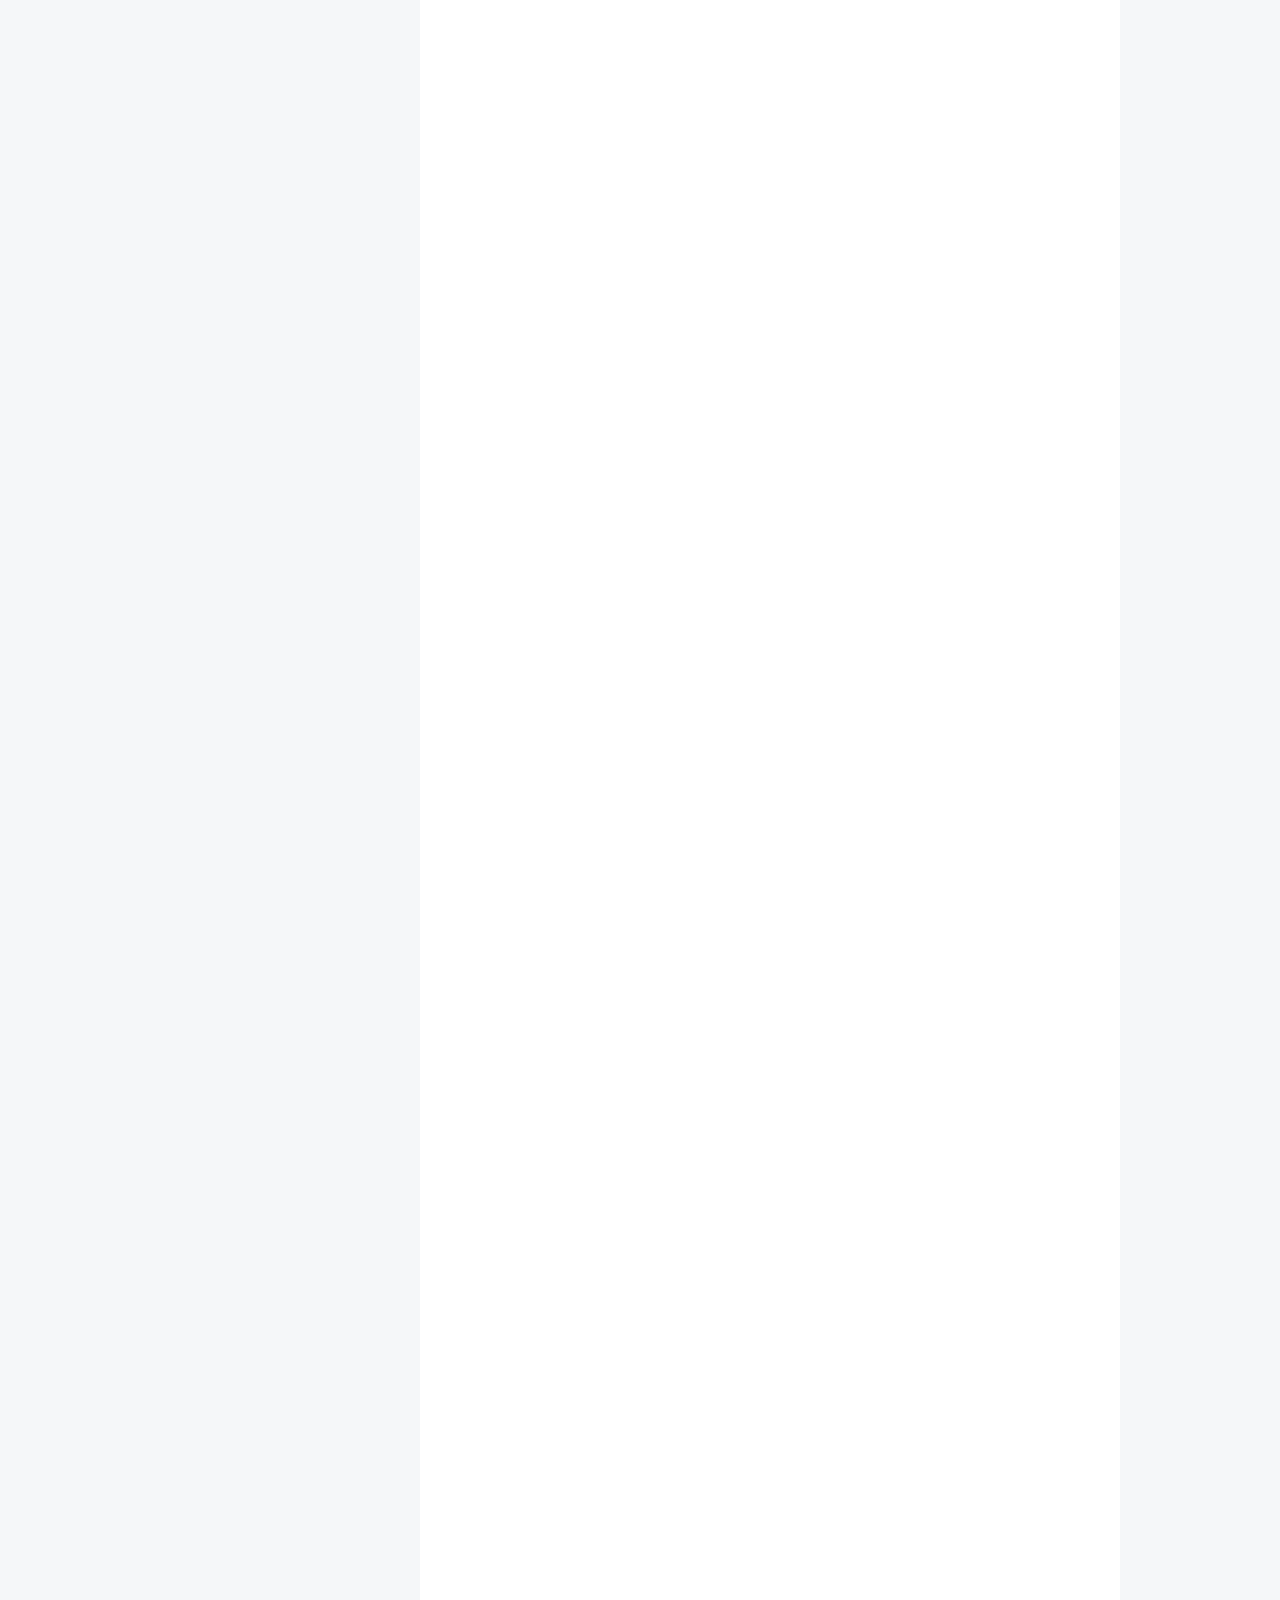
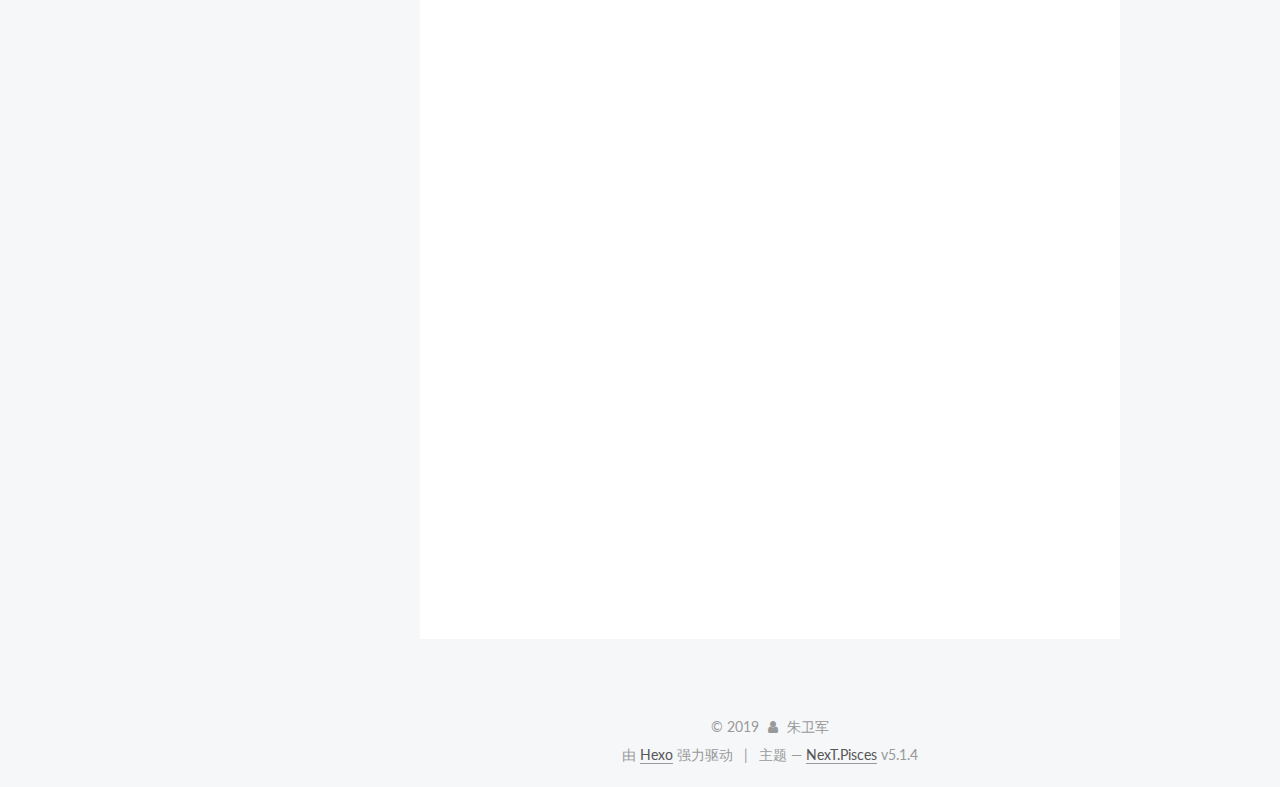
==== commit bc25c874: "Site updated: 2019-11-09 19:16:38" ====
--- a/index.html
+++ b/index.html
@@ -42,6 +42,50 @@
   
   <link href="/lib/fancybox/source/jquery.fancybox.css?v=2.1.5" rel="stylesheet" type="text/css" />
 
+
+
+
+  
+  
+  
+  
+
+  
+    
+    
+  
+
+  
+    
+      
+    
+
+    
+  
+
+  
+
+  
+    
+      
+    
+
+    
+  
+
+  
+    
+      
+    
+
+    
+  
+
+  
+    
+    
+    <link href="//fonts.googleapis.com/css?family=Lato:300,300italic,400,400italic,700,700italic|Roboto Slab:300,300italic,400,400italic,700,700italic|Lobster Two:300,300italic,400,400italic,700,700italic|PT Mono:300,300italic,400,400italic,700,700italic&subset=latin,latin-ext" rel="stylesheet" type="text/css">
+  
 
 
 
@@ -601,6 +645,22 @@
           
 
           
+            <div class="links-of-author motion-element">
+                
+                  <span class="links-of-author-item">
+                    <a href="mailto:zhuwjwh@outlook.com" target="_blank" title="E-Mail">
+                      
+                        <i class="fa fa-fw fa-envelope"></i>E-Mail</a>
+                  </span>
+                
+                  <span class="links-of-author-item">
+                    <a href="https://www.zhihu.com/people/pydatalysis" target="_blank" title="知乎">
+                      
+                        <i class="fa fa-fw fa-globe"></i>知乎</a>
+                  </span>
+                
+            </div>
+          
 
           
           
--- a/css/main.css
+++ b/css/main.css
@@ -216,7 +216,7 @@
   padding: 0;
   font-weight: bold;
   line-height: 1.5;
-  font-family: 'Lato', "PingFang SC", "Microsoft YaHei", sans-serif;
+  font-family: 'Roboto Slab', 'Lato', "PingFang SC", "Microsoft YaHei", sans-serif;
 }
 h2,
 h3,
@@ -493,7 +493,7 @@
 }
 pre,
 code {
-  font-family: consolas, Menlo, "PingFang SC", "Microsoft YaHei", monospace;
+  font-family: 'PT Mono', consolas, Menlo, "PingFang SC", "Microsoft YaHei", monospace;
 }
 code {
   padding: 2px 4px;
@@ -1129,9 +1129,9 @@
   display: inline-block;
   vertical-align: top;
   line-height: 36px;
-  font-size: 20px;
+  font-size: 24px;
   font-weight: normal;
-  font-family: 'Lato', "PingFang SC", "Microsoft YaHei", sans-serif;
+  font-family: 'Lobster Two', 'Lato', "PingFang SC", "Microsoft YaHei", sans-serif;
 }
 .site-subtitle {
   margin-top: 10px;
@@ -1823,7 +1823,7 @@
   width: 4px;
   height: 4px;
   border-radius: 50%;
-  background: #fff;
+  background: #cf506b;
 }
 .links-of-blogroll {
   font-size: 13px;
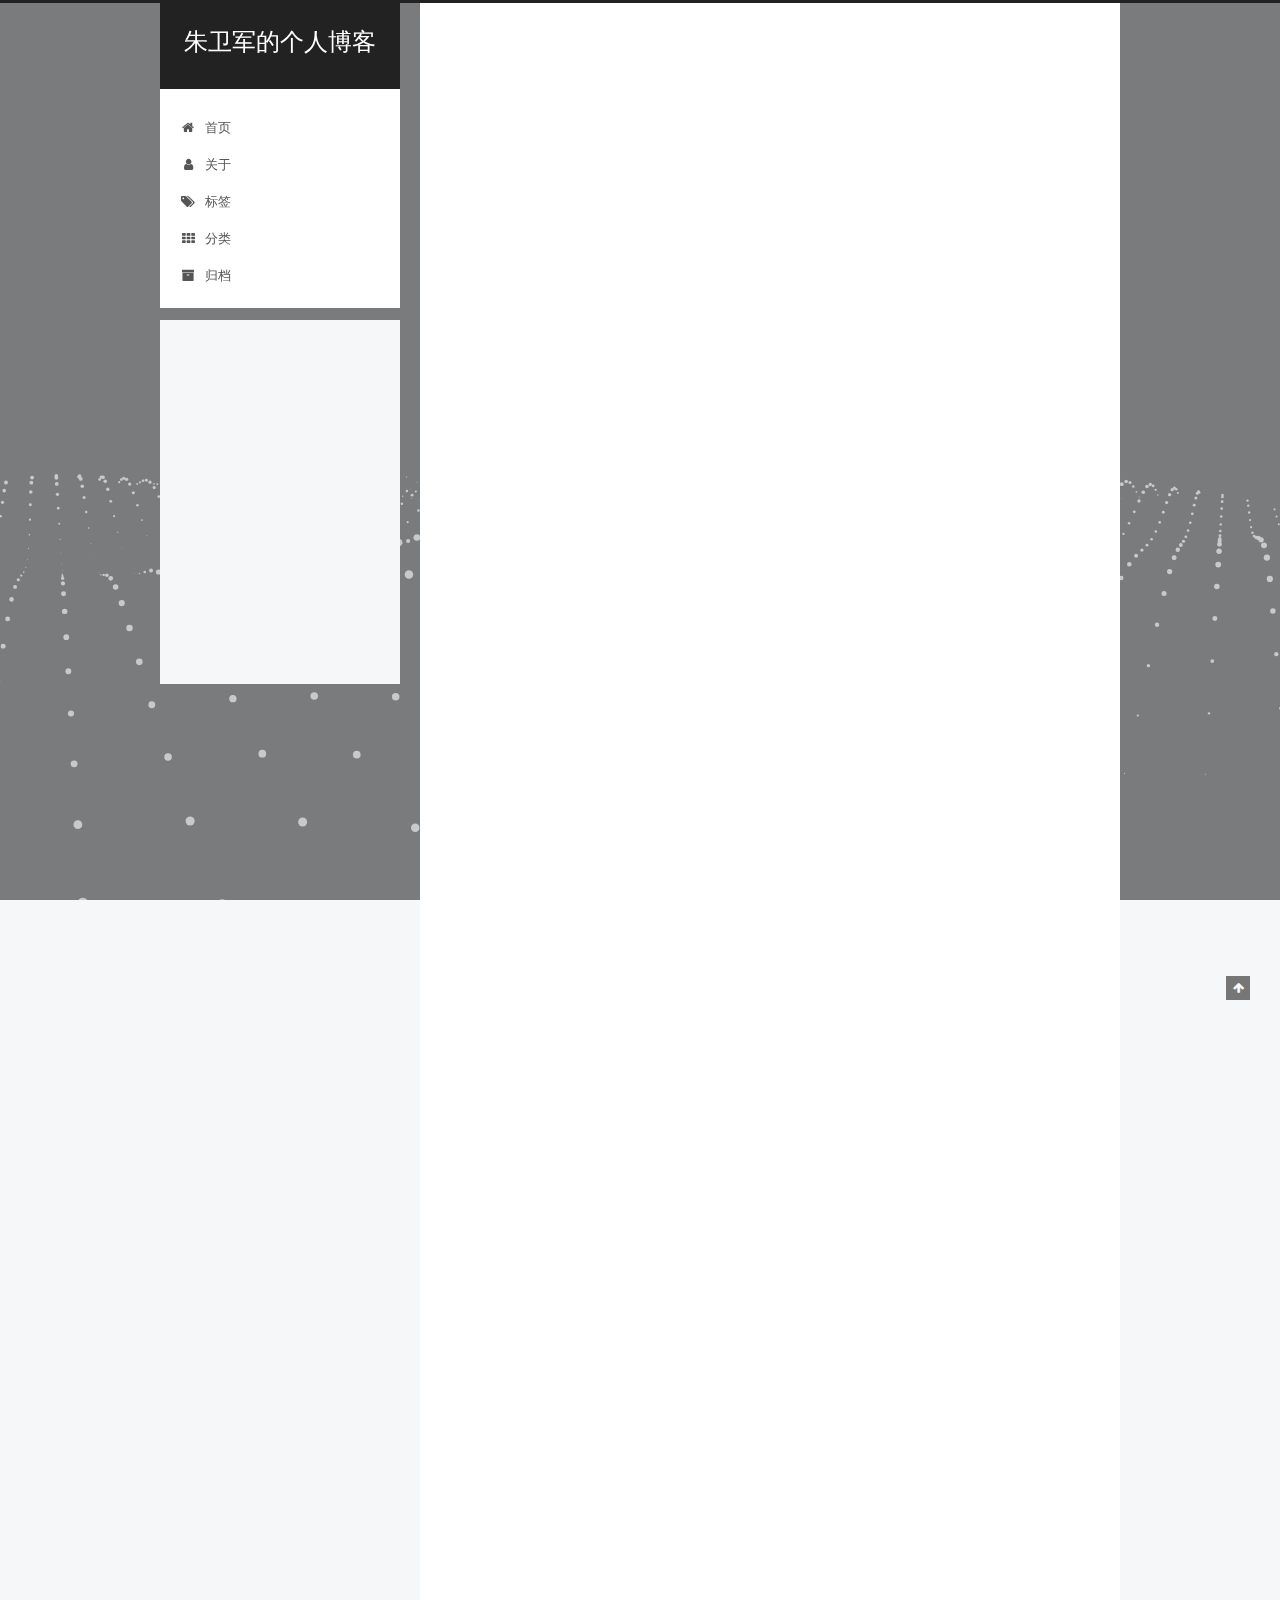
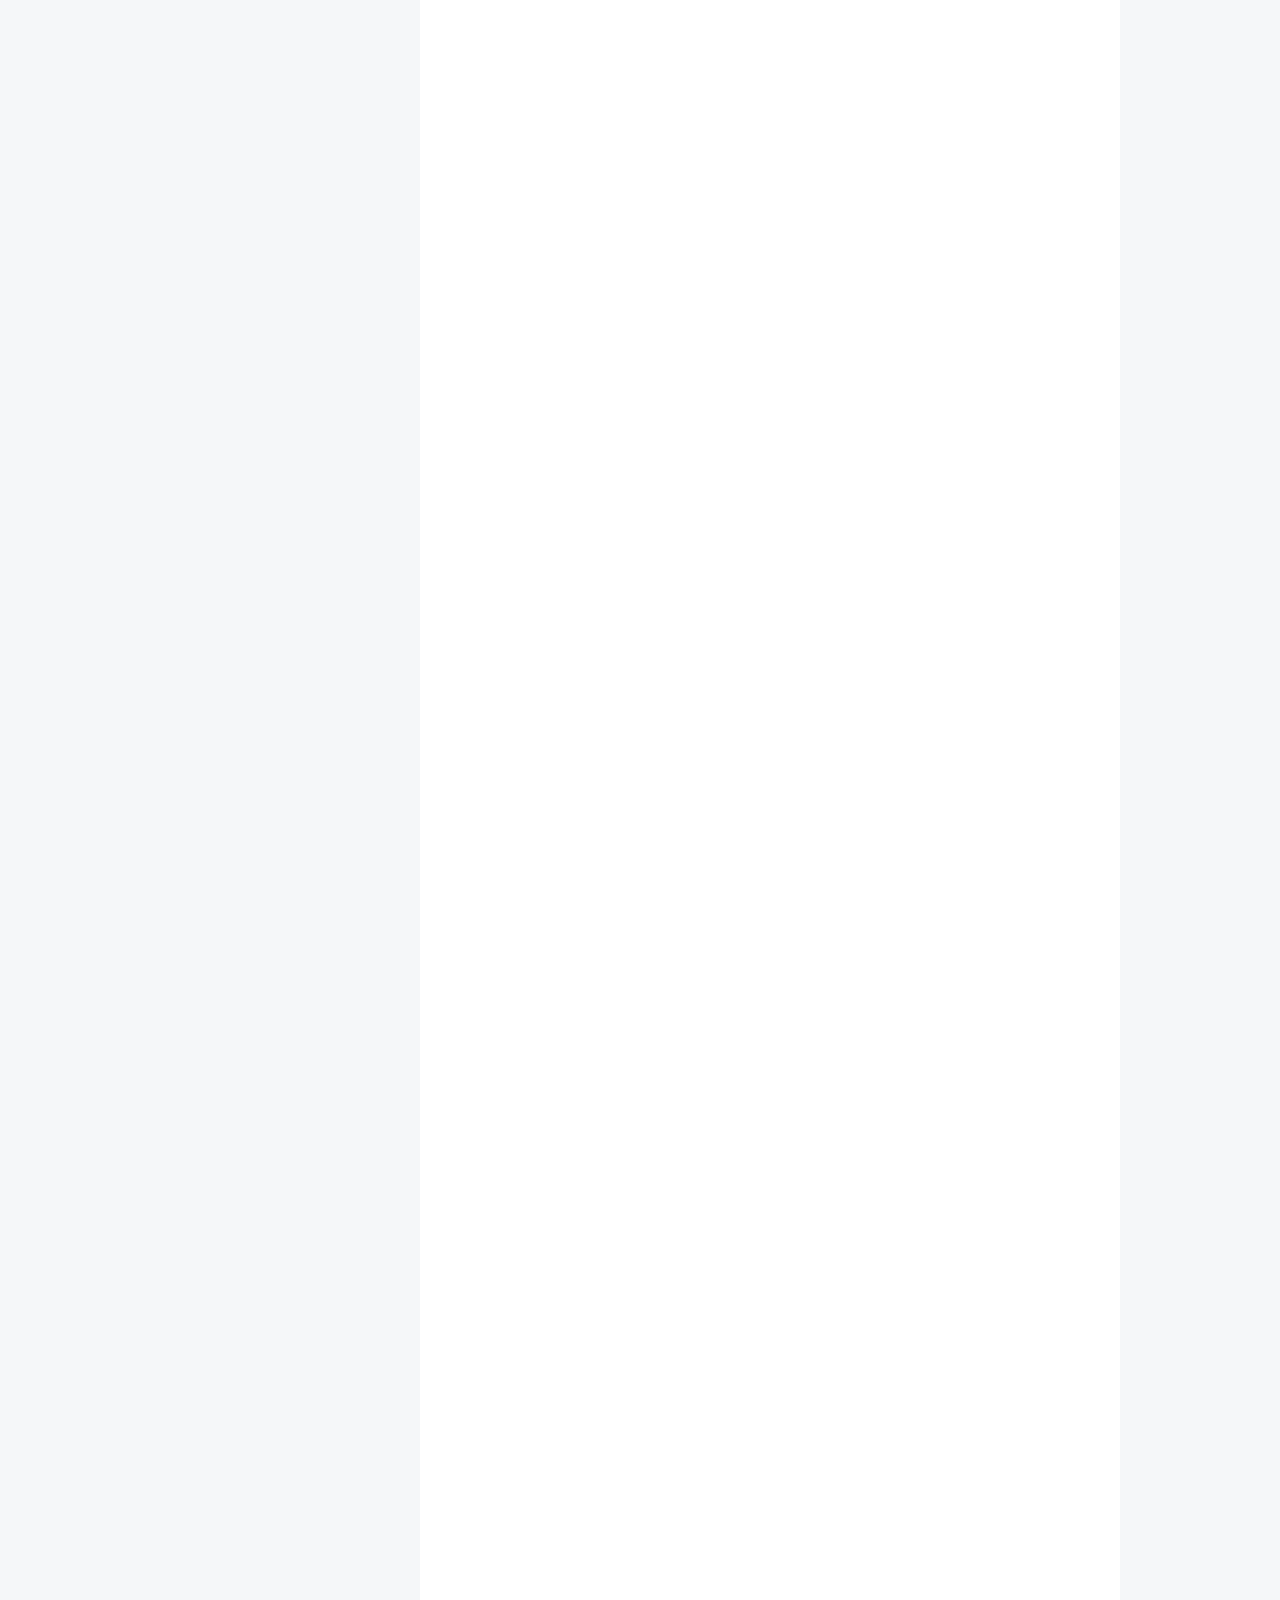
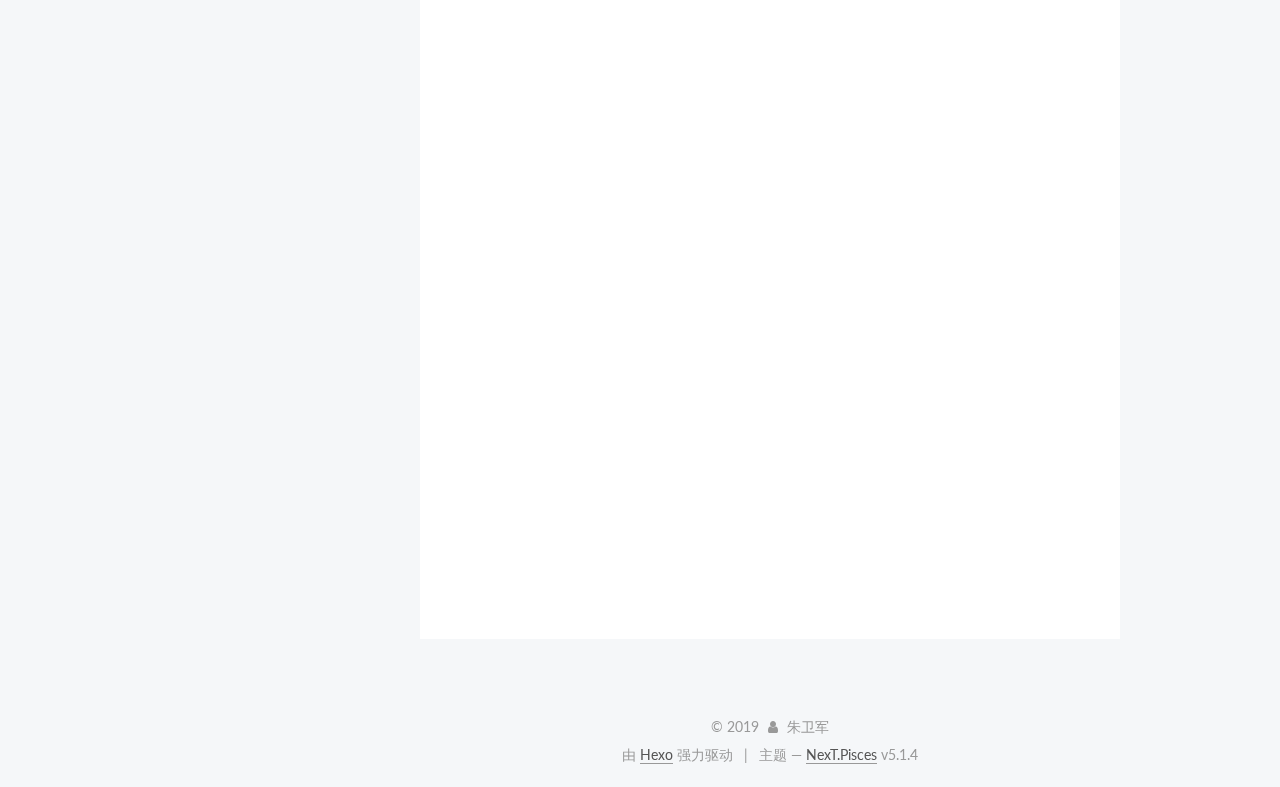
==== commit cb6851b3: "Site updated: 2019-11-09 19:42:41" ====
--- a/index.html
+++ b/index.html
@@ -659,6 +659,12 @@
                         <i class="fa fa-fw fa-globe"></i>知乎</a>
                   </span>
                 
+                  <span class="links-of-author-item">
+                    <a href="https://www.jianshu.com/u/c0afcb9769f6" target="_blank" title="简书">
+                      
+                        <i class="fa fa-fw fa-globe"></i>简书</a>
+                  </span>
+                
             </div>
           
 
@@ -754,6 +760,9 @@
 
 
 
+  
+  
+
 
 
 
@@ -790,6 +799,16 @@
   
   
     <script type="text/javascript" src="/lib/fancybox/source/jquery.fancybox.pack.js?v=2.1.5"></script>
+  
+
+  
+  
+    <script type="text/javascript" src="/lib/three/three.min.js"></script>
+  
+
+  
+  
+    <script type="text/javascript" src="/lib/three/three-waves.min.js"></script>
   
 
 
--- a/css/main.css
+++ b/css/main.css
@@ -1642,6 +1642,126 @@
 .fancybox-close:hover {
   border: none;
 }
+#rewardButton {
+  cursor: pointer;
+  border: 0;
+  outline: 0;
+  border-radius: 5px;
+  padding: 0;
+  margin: 0;
+  letter-spacing: normal;
+  text-transform: none;
+  text-indent: 0px;
+  text-shadow: none;
+}
+#rewardButton span {
+  display: inline-block;
+  width: 80px;
+  height: 35px;
+  border-radius: 5px;
+  color: #fff;
+  font-weight: 400;
+  font-style: normal;
+  font-variant: normal;
+  font-stretch: normal;
+  font-size: 18px;
+  font-family: "Microsoft Yahei";
+  background: #f44336;
+}
+#rewardButton span:hover {
+  background: #f7877f;
+}
+#QR {
+  padding-top: 20px;
+}
+#QR a {
+  border: 0;
+}
+#QR img {
+  width: 180px;
+  max-width: 100%;
+  display: inline-block;
+  margin: 0.8em 2em 0 2em;
+}
+#wechat:hover p {
+  animation: roll 0.1s infinite linear;
+  -webkit-animation: roll 0.1s infinite linear;
+  -moz-animation: roll 0.1s infinite linear;
+}
+#alipay:hover p {
+  animation: roll 0.1s infinite linear;
+  -webkit-animation: roll 0.1s infinite linear;
+  -moz-animation: roll 0.1s infinite linear;
+}
+#bitcoin:hover p {
+  animation: roll 0.1s infinite linear;
+  -webkit-animation: roll 0.1s infinite linear;
+  -moz-animation: roll 0.1s infinite linear;
+}
+@-moz-keyframes roll {
+  from {
+    -webkit-transform: rotateZ(30deg);
+    -moz-transform: rotateZ(30deg);
+    -ms-transform: rotateZ(30deg);
+    -o-transform: rotateZ(30deg);
+    transform: rotateZ(30deg);
+  }
+  to {
+    -webkit-transform: rotateZ(-30deg);
+    -moz-transform: rotateZ(-30deg);
+    -ms-transform: rotateZ(-30deg);
+    -o-transform: rotateZ(-30deg);
+    transform: rotateZ(-30deg);
+  }
+}
+@-webkit-keyframes roll {
+  from {
+    -webkit-transform: rotateZ(30deg);
+    -moz-transform: rotateZ(30deg);
+    -ms-transform: rotateZ(30deg);
+    -o-transform: rotateZ(30deg);
+    transform: rotateZ(30deg);
+  }
+  to {
+    -webkit-transform: rotateZ(-30deg);
+    -moz-transform: rotateZ(-30deg);
+    -ms-transform: rotateZ(-30deg);
+    -o-transform: rotateZ(-30deg);
+    transform: rotateZ(-30deg);
+  }
+}
+@-o-keyframes roll {
+  from {
+    -webkit-transform: rotateZ(30deg);
+    -moz-transform: rotateZ(30deg);
+    -ms-transform: rotateZ(30deg);
+    -o-transform: rotateZ(30deg);
+    transform: rotateZ(30deg);
+  }
+  to {
+    -webkit-transform: rotateZ(-30deg);
+    -moz-transform: rotateZ(-30deg);
+    -ms-transform: rotateZ(-30deg);
+    -o-transform: rotateZ(-30deg);
+    transform: rotateZ(-30deg);
+  }
+}
+@keyframes roll {
+  from {
+    -webkit-transform: rotateZ(30deg);
+    -moz-transform: rotateZ(30deg);
+    -ms-transform: rotateZ(30deg);
+    -o-transform: rotateZ(30deg);
+    transform: rotateZ(30deg);
+  }
+  to {
+    -webkit-transform: rotateZ(-30deg);
+    -moz-transform: rotateZ(-30deg);
+    -ms-transform: rotateZ(-30deg);
+    -o-transform: rotateZ(-30deg);
+    transform: rotateZ(-30deg);
+  }
+}
 .rtl.post-body p,
 .rtl.post-body a,
 .rtl.post-body h1,
@@ -1823,7 +1943,7 @@
   width: 4px;
   height: 4px;
   border-radius: 50%;
-  background: #cf506b;
+  background: #77ffa3;
 }
 .links-of-blogroll {
   font-size: 13px;
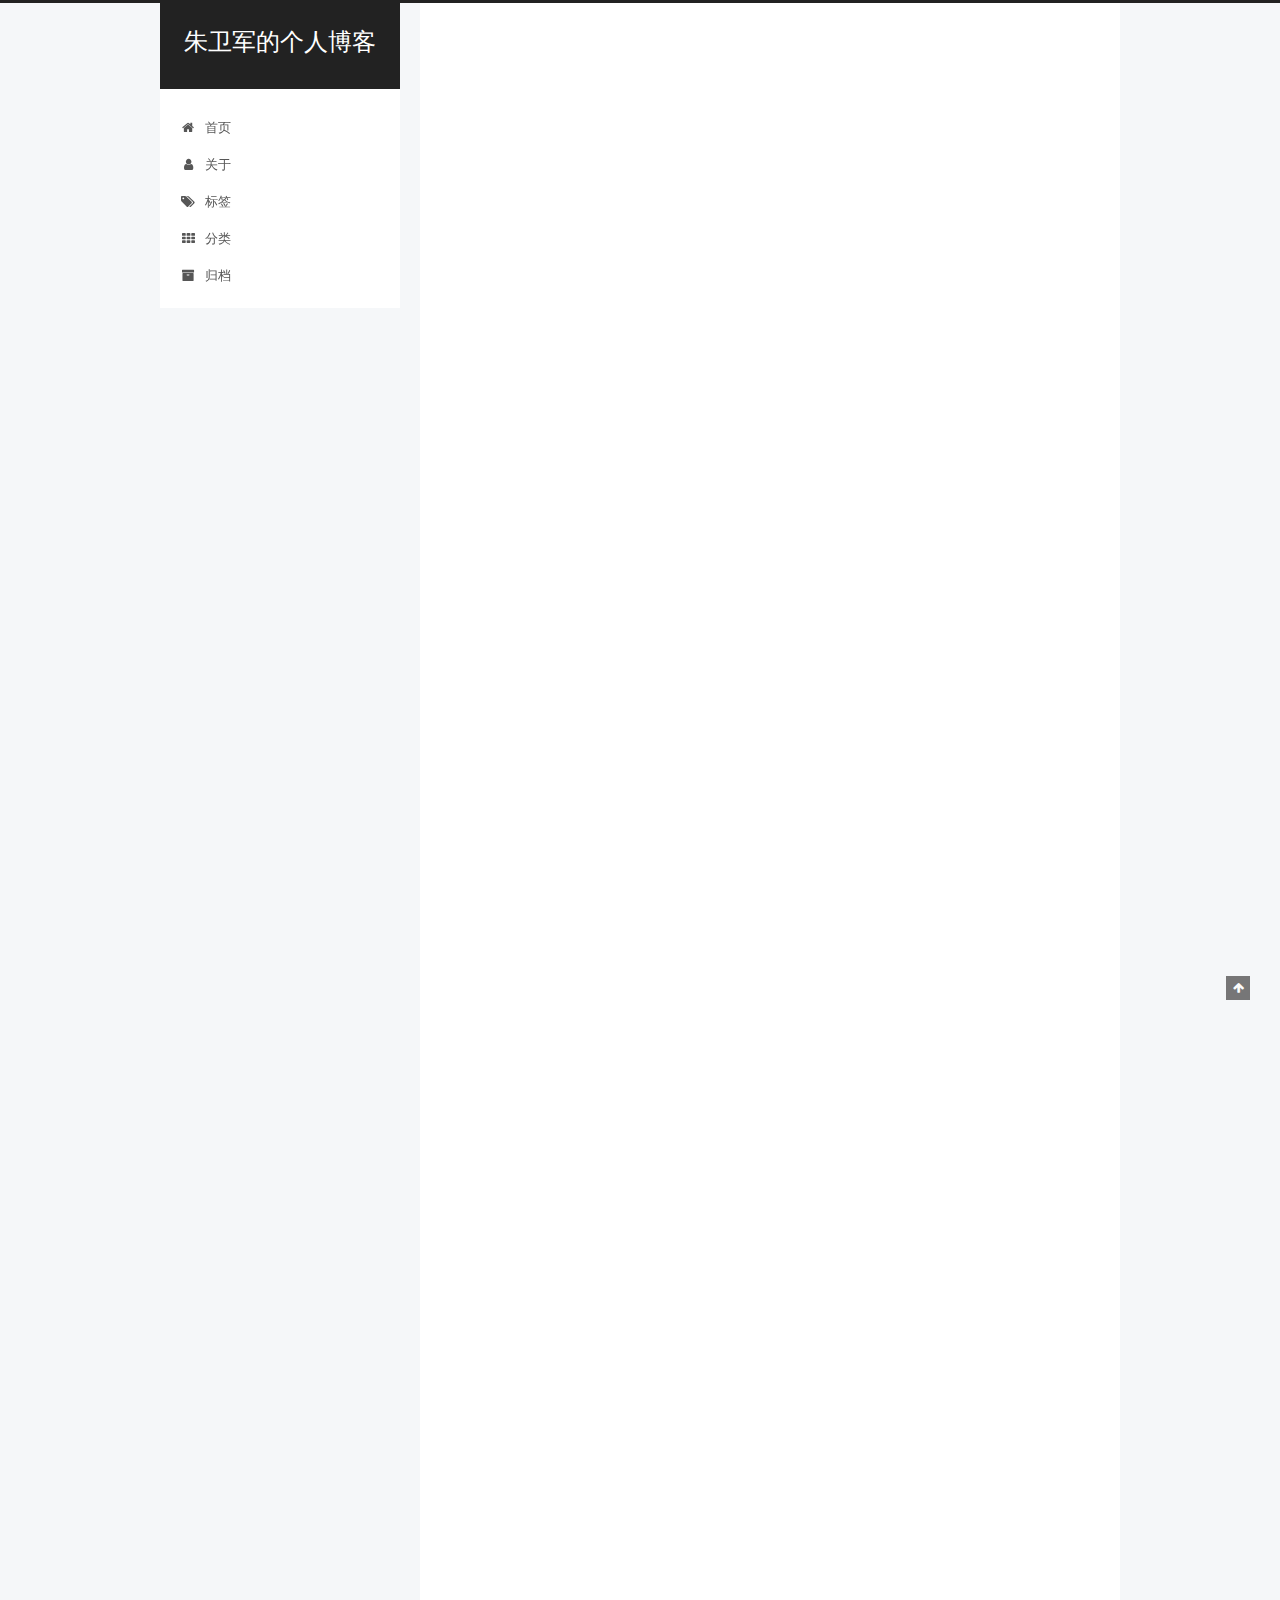
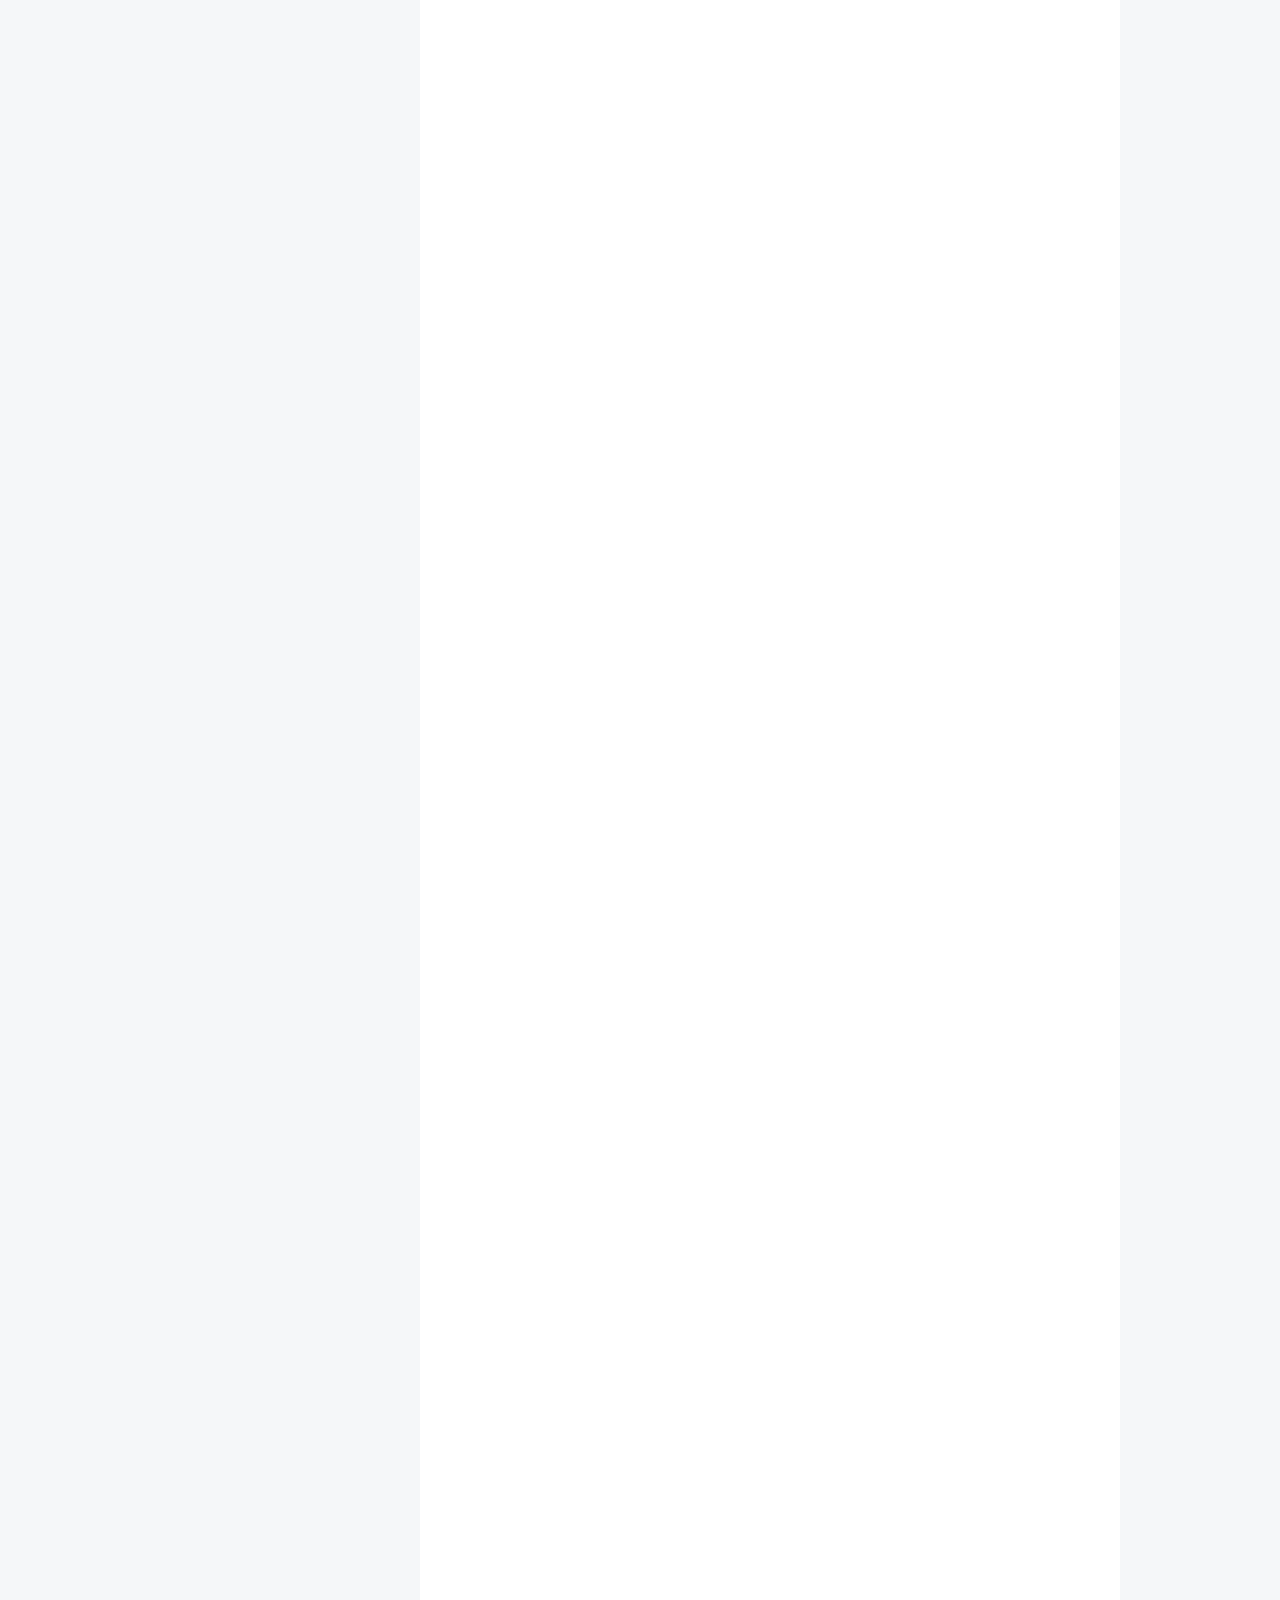
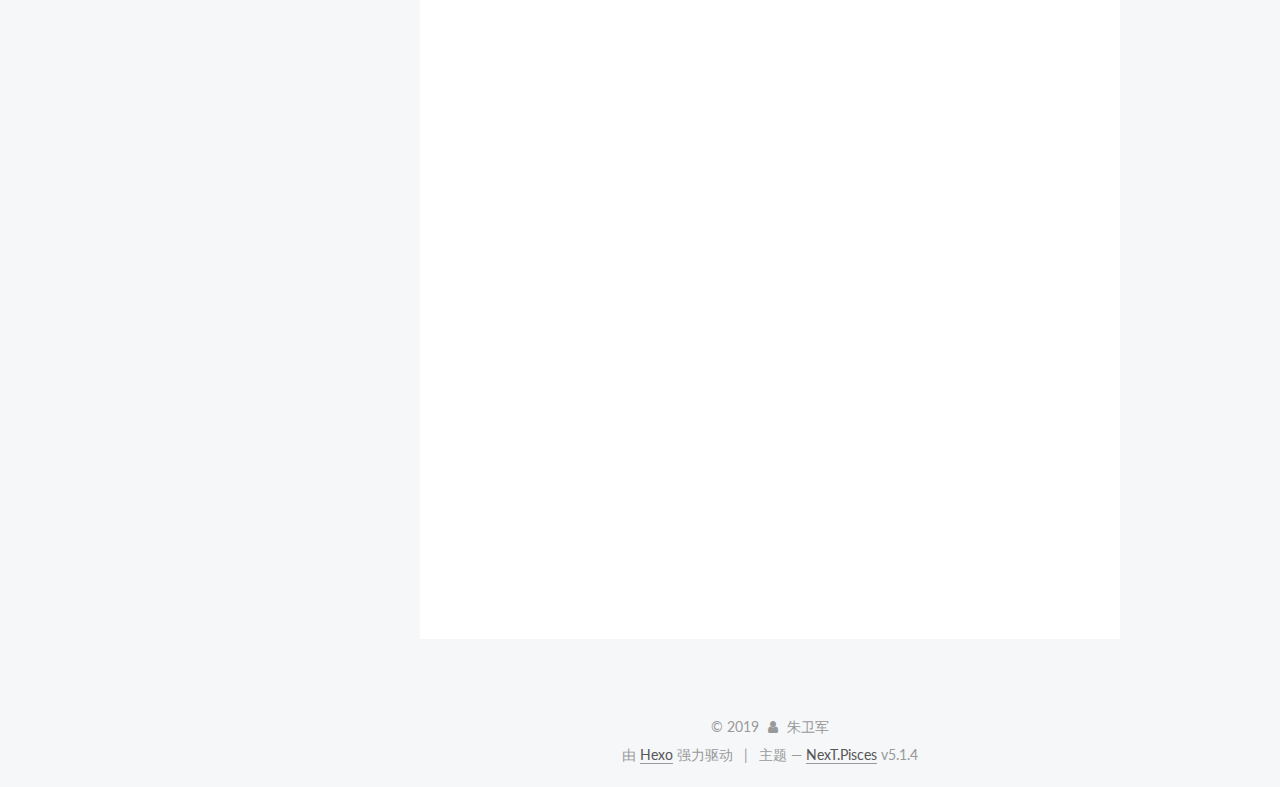
==== commit 7b3d5835: "Site updated: 2019-11-09 20:13:11" ====
--- a/index.html
+++ b/index.html
@@ -648,12 +648,6 @@
             <div class="links-of-author motion-element">
                 
                   <span class="links-of-author-item">
-                    <a href="mailto:zhuwjwh@outlook.com" target="_blank" title="E-Mail">
-                      
-                        <i class="fa fa-fw fa-envelope"></i>E-Mail</a>
-                  </span>
-                
-                  <span class="links-of-author-item">
                     <a href="https://www.zhihu.com/people/pydatalysis" target="_blank" title="知乎">
                       
                         <i class="fa fa-fw fa-globe"></i>知乎</a>
@@ -760,9 +754,6 @@
 
 
 
-  
-  
-
 
 
 
@@ -799,16 +790,6 @@
   
   
     <script type="text/javascript" src="/lib/fancybox/source/jquery.fancybox.pack.js?v=2.1.5"></script>
-  
-
-  
-  
-    <script type="text/javascript" src="/lib/three/three.min.js"></script>
-  
-
-  
-  
-    <script type="text/javascript" src="/lib/three/three-waves.min.js"></script>
   
 
 
--- a/css/main.css
+++ b/css/main.css
@@ -1943,7 +1943,7 @@
   width: 4px;
   height: 4px;
   border-radius: 50%;
-  background: #77ffa3;
+  background: #b6adff;
 }
 .links-of-blogroll {
   font-size: 13px;
